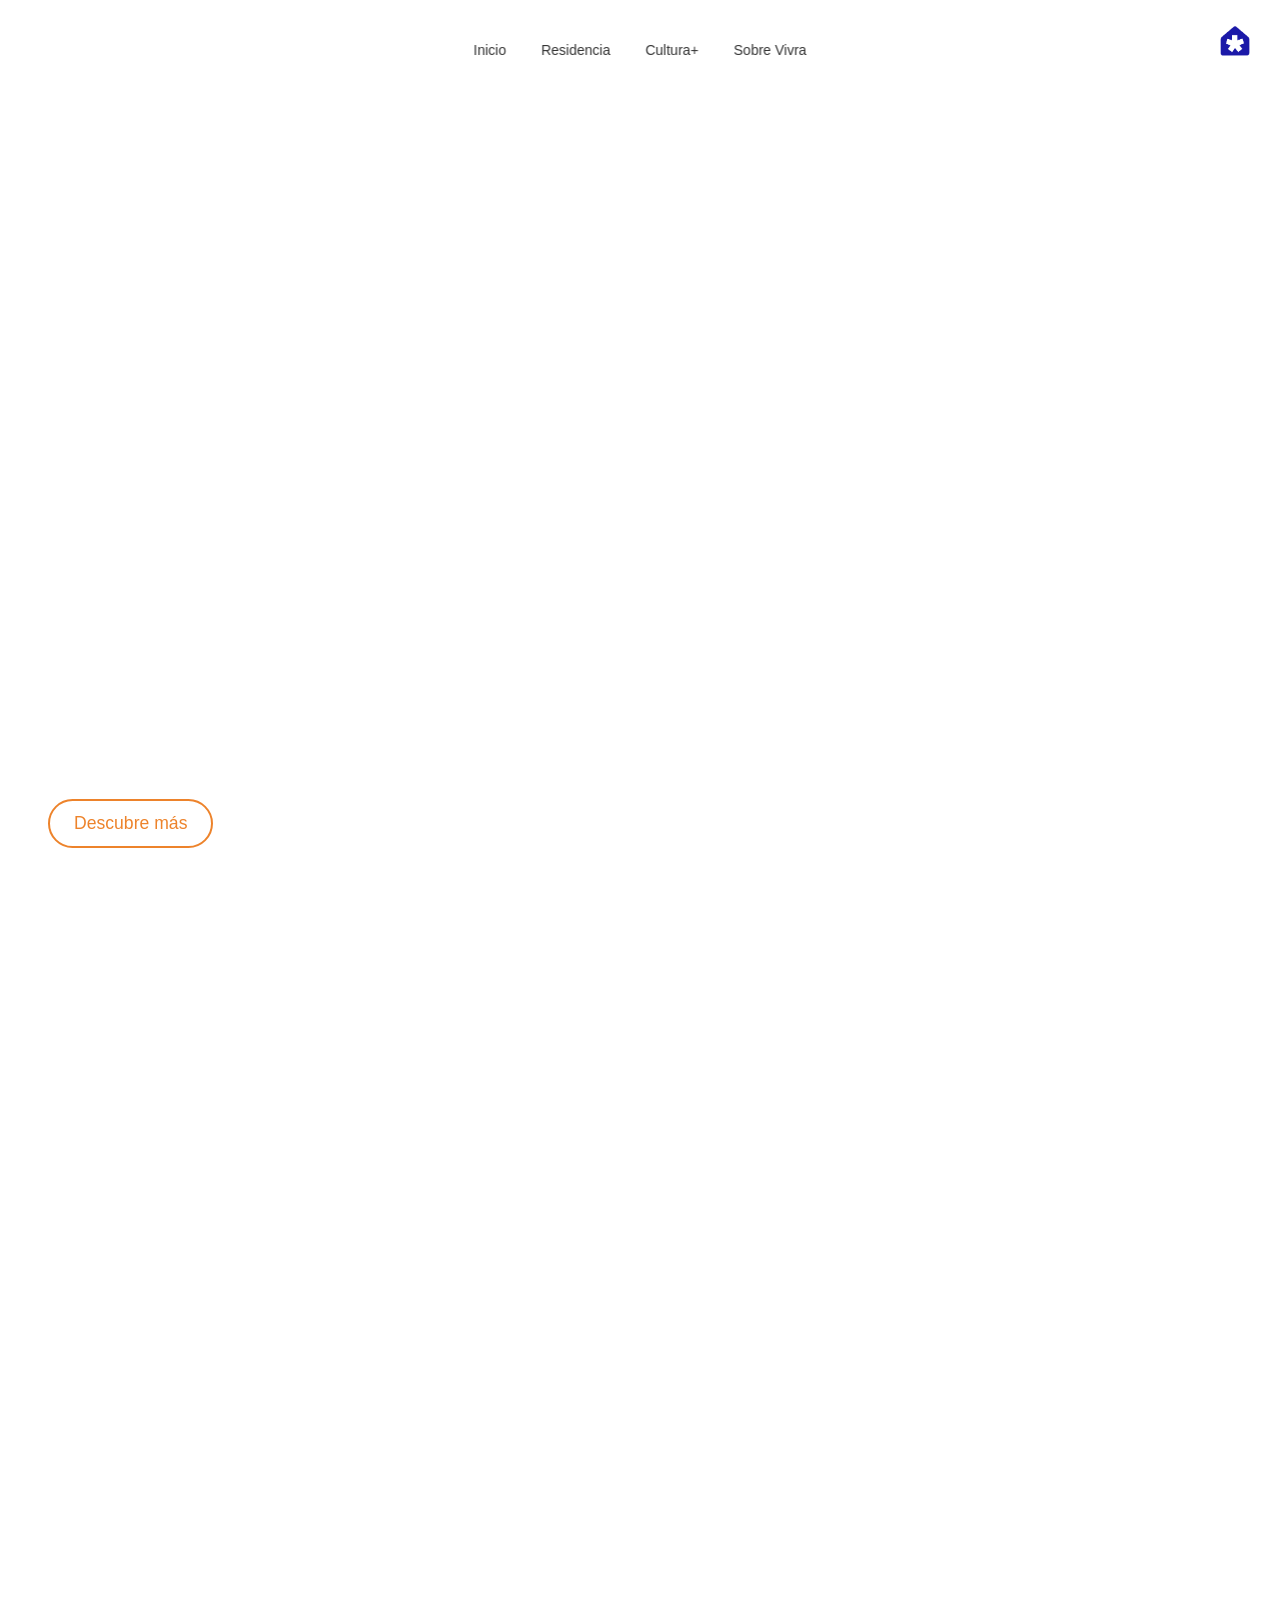
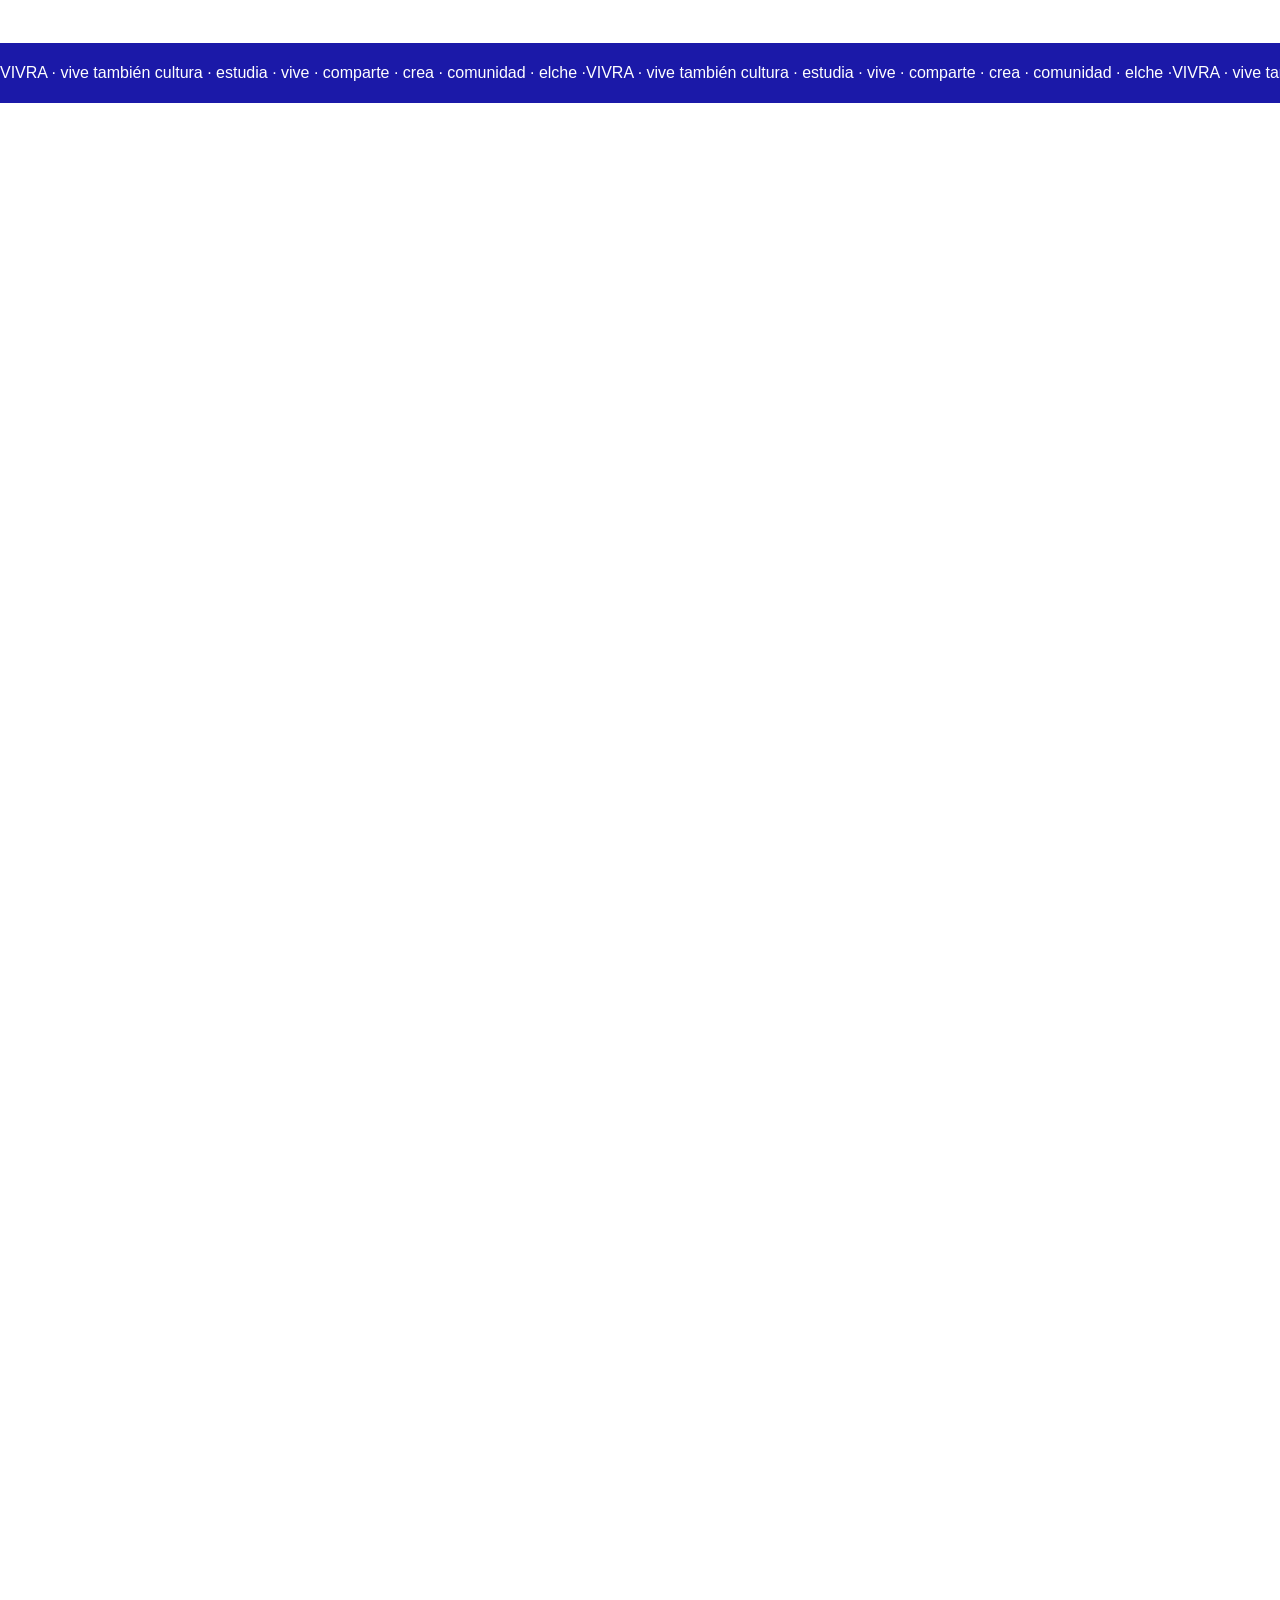
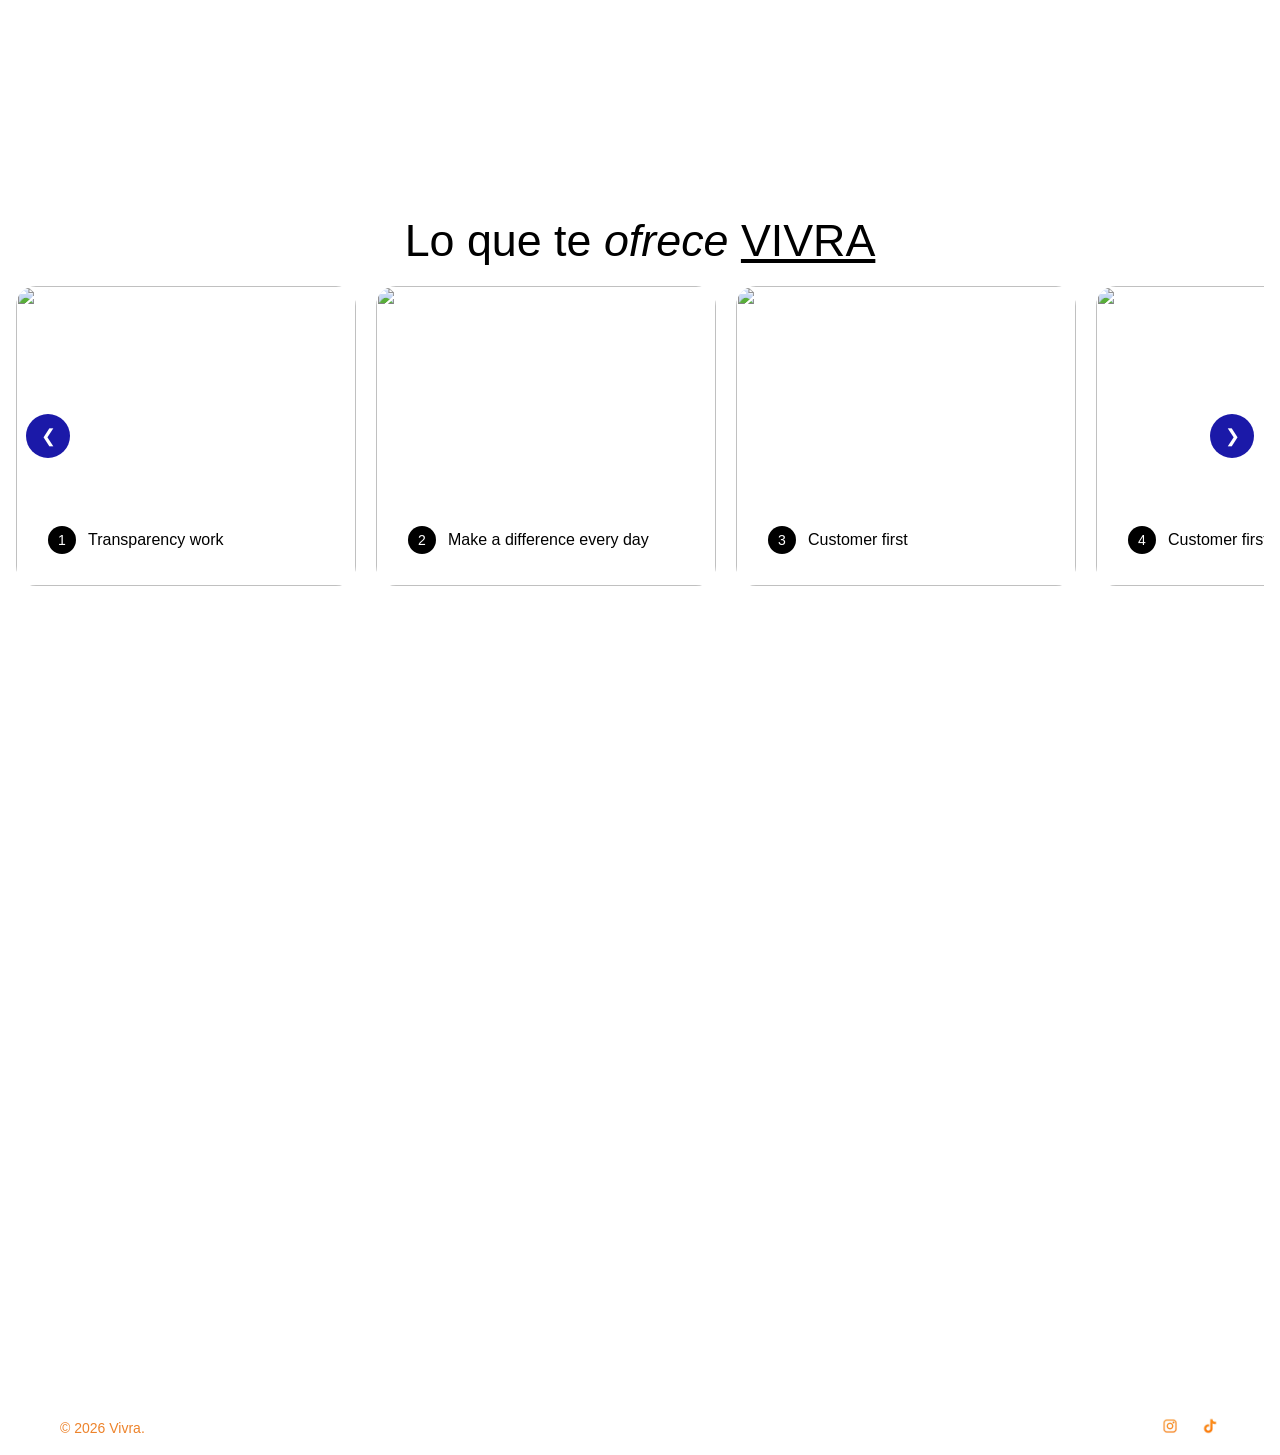
==== index.html @ 99029681 "m" ====
<!DOCTYPE html>
<html lang="es">

<head>
    <meta charset="UTF-8">
    <meta name="viewport" content="width=device-width, initial-scale=1.0">
    <title> Vivra - Residencia + Cultura.</title>
    <link rel="stylesheet" href="CSS/estilos.css">
    <link rel="stylesheet" href="CSS/inicio.css">
    <link rel="stylesheet" href="CSS/residencia.css">
    <link rel="stylesheet" href="CSS/cultura.css">
    <link rel="stylesheet" href="CSS/contacto.css">
    <link rel="stylesheet" href="CSS/carrousel.css">
    <link rel="stylesheet" href="https://unpkg.com/leaflet@1.9.4/dist/leaflet.css" />
    <link rel="stylesheet" href="https://use.typekit.net/zjz2wcm.css">
    <script src="app.js" defer></script>
    <script src="https://unpkg.com/leaflet@1.9.4/dist/leaflet.js"></script>
    <link rel="icon" type="image/png" href="FAVICON/favicon-16x16.png">
</head>

<body>

    <div class="navigation-main"> <input class="input" type="checkbox" id="menuToggle"> <label class="label"
            for="menuToggle"> <span class="icon"> <img src="IMG/logo_sinfondo.png" alt="logo Vivra"> </span> </label>
        <nav class="menu-nav">
            <ul class="list">
                <li class="item"><a class="link" href="index.html">Inicio</a></li>
                <li class="item"><a class="link" href="HTML/residencia.html">Residencia</a></li>
                <li class="item"><a class="link" href="HTML/cultura.html">Cultura+</a></li>
                <li class="item"><a class="link" href="HTML/contacto.html">Sobre Vivra</a></li>
            </ul>
        </nav>
    </div>

    <main>
        <section class="s-1">


            <div class="fondo"> <video autoplay muted loop playsinline>
                    <source src="VIDS/video.mp4" type="video/mp4">

                </video>
            </div>

            <div class="contenido1">

                <h1 class="titulo"> Donde <span class="palabra1">vivir</span> es solo el comienzo. </h1>

                <p class="p1"> La primera residencia en Elche donde vivir también es cultura.</p>
                <a href="HTML/residencia.html" class="btn">
                    Descubre más
                </a>
            </div>

        </section>


        <section class="s-2">


            <section class="carrusel_movil">

                <div class="carrusel_movil_item"> <img src="IMG/ceu.png" class="carr_img"> </div>
                <div class="carrusel_movil_item"> <img src="IMG/lo.png" class="carr_img"> </div>
                <div class="carrusel_movil_item"> <img src="IMG/Mesa de trabajo 1@3x.png" class="carr_img"> </div>
                <div class="carrusel_movil_item"> <img src="IMG/Mesa de trabajo 1@3x.png" class="carr_img"> </div>
                <div class="carrusel_movil_item"> <img src="IMG/ceu.png" class="carr_img"> </div>



            </section>
            <section id="carrusel">
                <div class="carr_grupo">
                    <div class="carrusel_item"> <img src="IMG/ceu.png" class="carr_img"> </div>
                    <div class="carrusel_item"> <img src="IMG/lo.png" class="carr_img"> </div>
                    <div class="carrusel_item"> <img src="IMG/Mesa de trabajo 1@3x.png" class="carr_img"> </div>
                    <div class="carrusel_item"> <img src="IMG/de.png" class="carr_img"> </div>



                </div>
                <div class="carr_grupo">
                    <div class="carrusel_item"> <img src="IMG/ceu.png" class="carr_img"> </div>
                    <div class="carrusel_item"> <img src="IMG/lo.png" class="carr_img"> </div>
                    <div class="carrusel_item"> <img src="IMG/Mesa de trabajo 1@3x.png" class="carr_img"> </div>
                    <div class="carrusel_item"> <img src="IMG/de.png" class="carr_img"> </div>


                </div>
            </section>

            <h2 class="s-2 texto1">Tu experiencia <span class="destacado">comienza</span> aquí.</h2>

            <div class="cards">

                <div class="card"> <img src="IMG/pruebaa.jpeg" alt="" srcset="">

                    <div class="contenido-2">

                        <h3>Vive la experiencia completa</h3>

                        <p>Eventos y actividades que hacen tu etapa universitaria inolvidable.</p> <a href="#">Descubre
                            más </a>
                    </div>

                </div>

                <div class="card"> <img src="IMG/X.jpeg" alt="" srcset="">

                    <div class="contenido-2">

                        <h3>Haz comunidad</h3>

                        <p>Conecta con estudiantes y crea amistades dentro y fuera del campus.</p> <a href="#">Únete</a>

                    </div>

                </div>

                <div class="card"> <img src="IMG/n.png" alt="" srcset="">

                    <div class="contenido-2">

                        <h3>Impulsa tu crecimiento</h3>

                        <p>Participa en experiencias que mejoran tus habilidades personales.</p> <a href="#">Explora</a>
                    </div>

                </div>

            </div>

        </section>

        <div class="marquee">
            <div class="marquee-texto"> <span> VIVRA · vive también cultura · estudia · vive · comparte · crea ·
                    comunidad · elche ·
                </span> <span> VIVRA · vive también cultura · estudia · vive · comparte · crea ·
                    comunidad · elche ·
                </span> <span> VIVRA · vive también cultura · estudia · vive · comparte · crea ·
                    comunidad · elche ·
                </span> <span> VIVRA · vive también cultura · estudia · vive · comparte · crea ·
                    comunidad · elche ·
                </span> <span> VIVRA · vive también cultura · estudia · vive · comparte · crea ·
                    comunidad · elche ·
                </span> <span> VIVRA · vive también cultura · estudia · vive · comparte · crea ·
                    comunidad · elche ·
                </span> <span> VIVRA · vive también cultura · estudia · vive · comparte · crea ·
                    comunidad · elche ·
                </span>
            </div>

        </div>

        <section class="s-3">

            <div class="container-mapa">

                <div class="mapa">

                    <div id="google-map"></div>

                </div>
                <div class="contenido">

                    <div class="mapa-card"> <span class="mapa-label">MAPA</span> <a href="#"
                            class="mapa-flecha">&nearr;</a>

                        <p class="mapa-texto"> Explora el mapa interactivo para localizar los diferentes campus en
                            Elche.

                        </p>

                        <a href="#" class="mapa-btn">EXPLORA</a>
                    </div>

                </div>

            </div>

        </section>

        <section class="s-4">

            <div class="container">

                <h2 class="titulos"> Un espacio <span class="destacado">pensado</span> para estudiantes </h2>

                <p class="texto2"> Diseñado para una nueva forma de vivir la universidad: flexible, social y llena de
                    experiencias que van más allá del aula. </p>

                <div class="boton"> <a href="#" class="btn-outline">Residencias</a> </div>

                <div class="grid">

                    <div class="caja caja1">comunidad</div>
                    <div class="caja caja2">que</div>
                    <div class="caja caja3">→</div>
                    <div class="caja caja4">cuida</div>

                </div>

            </div>

        </section>

        </div>

        </section>

        </section>

<section class="s-5-cards">
    
    <h2 class="s-5-titulo">Lo que te <span class="destacado">ofrece</span> <u>VIVRA</u></h2>

    <div class="s-5-contenedor-card">
        <button class="flecha-izquierda">&#10094;</button>

        <div class="s-6-info-tarjeta">

            <div class="s-6-info">
                <img src="IMG/7.jpg" alt="">
                <div class="s-6-caja">
                    <span class="numero">1</span>
                    <p>Transparency work</p>
                </div>
            </div>

            <div class="s-6-info">
                <img src="IMG/7.jpg" alt="">
                <div class="s-6-caja">
                    <span class="numero">2</span>
                    <p>Make a difference every day</p>
                </div>
            </div>

            <div class="s-6-info">
                <img src="IMG/7.jpg" alt="">
                <div class="s-6-caja">
                    <span class="numero">3</span>
                    <p>Customer first</p>
                </div>
            </div>

            <div class="s-6-info">
                <img src="IMG/7.jpg" alt="">
                <div class="s-6-caja">
                    <span class="numero">4</span>
                    <p>Customer first</p>
                </div>
            </div>

            <div class="s-6-info">
                <img src="IMG/7.jpg" alt="">
                <div class="s-6-caja">
                    <span class="numero">5</span>
                    <p>Customer first</p>
                </div>
            </div>

        </div>

        <button class="flecha-derecha">&#10095;</button>
    </div>
</section>



        <div class="video-wrapper">
            <video class="video-custom" src="/VIDS/animática VIVRA.mp4" muted playsinline></video>
        </div>


    </main>



    <footer class="footer">

        <div class="footer-contenido">

            <div class="columna">
                <img src="IMG/logo 2.png" alt="logo VIVRA">
                <a href="HTML/avisolegal.html">Aviso legal</a>
                <a href="HTML/privacidad.html">Política de privacidad</a>
                <a href="HTML/cookies.html">Política de cookies</a>
            </div>

            <div class="columna">
                <a href="index.html">Inicio</a>
                <a href="/HTML/residencia.html">Residencia</a> 
                <a href="/HTML/cultura.html">Cultura</a> 
                <a href="/HTML/contacto.html">Sobre Vivra</a>
            </div>

            <div class="columna">
                <span>hola@vivra.es</span>
                <span>+34 671 381 177</span>
            </div>
        </div>

    </footer>

    <div class="footer-bottom">

        <p>&copy; 2026 Vivra.</p>

        <div class="iconos">
            <a href="https://www.instagram.com/"><img src="IMG/red2.jpeg"></a> <a href="https://www.tiktok.com/en/"><img
                    src="IMG/red1.jpeg"></a>
        </div>


    </div>
    <script src="https://cdnjs.cloudflare.com/ajax/libs/gsap/3.12.5/gsap.min.js"></script>
    <script src="https://cdnjs.cloudflare.com/ajax/libs/gsap/3.12.5/ScrollTrigger.min.js"></script>
    <script src="JS/estilos.js"></script>

    <script src="https://unpkg.com/leaflet/dist/leaflet.js"></script>
</body>

</html>
---- CSS/estilos.css ----
html {
        scroll-behavior: smooth;
    }




    body {

    margin: 0;
    padding: 0;

    display: flex;
    flex-direction: column;

    min-height: 100vh;
    background-color: white;




        /* FUENTE GENERAL */

        font-family: "articulat-cf", sans-serif;
        font-weight: 400;
        font-style: normal;



    }



    .label {
        width: 50px;
        height: 40px;
        position: fixed;
        
        top: 20px;
        right: 20px;
        cursor: pointer;
        z-index: 10000;
    }

    .input {
        display: none;
    }

    .icon {
        width: 100%;
        height: 100%;
        display: block;
    }

    .icon img {
        width: 100%;
        height: 100%;
        object-fit: contain;
    }

    .menu-nav {
        background: #ffffffde;
        backdrop-filter: blur(2px);
        position: fixed;
        top: 0;
        left: 0;
        width: 100%;
        height: 100vh;

        display: flex;
        justify-content: center;
        align-items: center;

        transform: translateY(-100%);
        transition: 0.6s ease;

        z-index: 9999;
        pointer-events: none;
    }

    .input:checked~.menu-nav {
        transform: translateY(0);
        pointer-events: auto;
    }

    .list {
        list-style: none;
        padding: 0;
        text-align: center;
    }

    .item {
        padding: 10px;
    }

    .link {
        text-decoration: none;
        text-transform: uppercase;
        font-size: 5vh;
        color: #1b19a8;
        transition: 0.3s;
    }

    .link:hover {
        color: #ed832b;
    }




    /* FOOTER */


    html {
        scroll-behavior: smooth;

    }



    .footer {
        background-color: #1b19a8;
        padding: 30px 20px;
    }


    .footer-contenido {
        display: flex;
        flex-direction: column;
        align-items: center;
        text-align: center;
        gap: 25px;
    }


    .columna {
        display: flex;
        flex-direction: column;
        align-items: center;
        gap: 5px;
    }



    .columna a {
        display: inline-block;
        color: #fff;
        text-decoration: none;
        transition: transform 0.3s ease;
    }

    .columna a::after {
        content: "";
        display: block;
        width: 0%;
        height: 2px;
        background: #ed832b;
        transition: width 0.3s ease;
    }

    .columna a:hover {
        transform: translateY(-2px);
    }

    .columna a:hover::after {
        width: 100%;
    }

    .columna span {
        color: #ffffff;
        font-size: 14px;
    }

    .columna img {
        width: 120px;
        max-width: 100%;
        height: auto;
        margin-bottom: 5px;
    }

    .footer-bottom {
        background-color: #ffffff;
        color: #ed832b;
        display: flex;
        flex-direction: column;
        align-items: center;
        text-align: center;
        gap: 15px;
        padding: 15px 20px;
    }

    .footer-bottom p {
        margin: 0;
        font-size: 14px;
    }

    .iconos {
        display: flex;
        justify-content: center;
        gap: 20px;
    }

    .iconos img {
        width: 20px;
        height: 20px;
        transition: 0.3s ease;
    }


    .iconos img:hover {
        transform: scale(1.2);
        opacity: 0.7;
    }

    .footer {
        opacity: 0;
        transform: translateY(40px);
        transition: all 0.8s ease;
    }

    .footer.visible {
        opacity: 1;
        transform: translateY(0);
    }





    /* Desktop */

    @media screen and (min-width: 768px) {

        .label {
            pointer-events: none;
            cursor: default;
            z-index: 11;
        }

        .menu-nav {
            top: 20px;
            left: 50%;

            transform: translateX(-50%);
            width: auto;
            height: 60px;
            padding: 0 40px;
            background: rgba(255, 255, 255, 0.7);

            border-radius: 999px;
            display: flex;
            align-items: center;
            justify-content: center;
            pointer-events: auto;
        }

        .input:checked~.menu-nav {
            transform: translateX(-50%);
        }

        .list {
            display: flex;
            gap: 35px;
            align-items: center;
        }

        .item {
            padding: 0;
        }

        .link {
            font-size: 14px;
            font-weight: 500;
            color: #333;
            text-transform: none;
        }

        .link:hover {
            color: black;
        }


        .footer {
            padding: 40px 60px;
        }

        .footer-contenido {
            flex-direction: row;
            justify-content: space-between;
            align-items: flex-start;
        }

        .footer-bottom {
            flex-direction: row;
            justify-content: space-between;
            align-items: center;
            padding: 15px 60px;
        }

        .columna img {
            width: 120px;
            margin-bottom: 0;

        }

        .footer {
            opacity: 0;
            transform: translateY(40px);
            transition: all 0.8s ease;
        }



        .footer.visible {
            opacity: 1;
            transform: translateY(0);
        }
    }
---- CSS/inicio.css ----
body {
  margin: 0;
  padding: 0;
  font-family: "articulat-cf", sans-serif;
  font-weight: 400;
  font-style: normal;
}

h1,
h2,
h3,
h4,
h5,
h6 {
  font-weight: 500;
}

.s-2,
.s-3,
.s-4,
.values,
.card,
.value-card,
.video-wrapper,
.caja {
  opacity: 0;
  transform: translateY(40px);
  transition: opacity 0.7s ease, transform 0.7s ease;
}

.destacado {
  font-style: italic;
  font-weight: 400;
}

.palabra1,
.palabra2 {
  font-weight: 200;
  font-style: italic;
}


.s-1 {
  position: relative;
  height: 100vh;
  overflow: hidden;
}

.fondo {
  position: relative;
  width: 100%;
  height: 100vh;
  overflow: hidden;
}

.fondo img,
.fondo video {
  position: absolute;
  top: 0;
  left: 0;
  width: 100%;
  height: 100%;
  object-fit: cover;
}

.contenido1 {
  position: absolute;
  bottom: 0;
  left: 0;
  z-index: 2;
  padding: 1.5rem;
  max-width: 500px;
}

.titulo {
  font-size: 1.8rem;
  line-height: 1.2;
  color: white;
  margin-bottom: 1rem;
}

.p1 {
  font-size: 1rem;
  margin-bottom: 1.5rem;
  color: white;
  opacity: 0.9;
  max-width: 300px;
}


.btn {
  position: relative;
  display: inline-block;
  color: #ed832b;
  text-decoration: none;
  font-size: 1rem;
  padding: 10px 20px;
  border: 2px solid #ed832b;
  border-radius: 30px;
  overflow: hidden;
  transition: color 0.3s ease, padding 0.3s ease;
}

.btn span {
  display: none;
}

.btn::before {
  content: "";
  position: absolute;
  inset: 0 100% 0 0;
  background: #ed832b;
  z-index: -1;
  transition: right 0.3s ease;
}

.btn::after {
  content: "→";
  position: absolute;
  right: 15px;
  top: 50%;
  transform: translateY(-50%) translateX(-10px);
  opacity: 0;
  font-size: 1.2rem;
  transition: opacity 0.3s ease, transform 0.3s ease, right 0.3s ease;
}

.btn:hover {
  color: white;
  padding: 10px 45px 10px 15px;
}

.btn:hover::before {
  right: 0;
}

.btn:hover::after {
  right: 10px;
  opacity: 1;
  transform: translateY(-50%) translateX(0);
}

.s-2 {
  padding: 40px 16px;
  text-align: center;
}

.s-2 .texto {
  font-weight: 600;
  font-size: 2rem;
}

.s-2 .texto1 {
  font-size: 2rem;
  margin-bottom: 20px;
}

.cards {
  display: flex;
  flex-direction: column;
  gap: 16px;
}

.card {
  background: white;
  border-radius: 12px;
  overflow: hidden;
  text-align: left;

}

.card img {
  width: 100%;
  height: 140px;
  object-fit: cover;
  border-radius: 15px;

}

.contenido-2 {
  padding: 16px;
}

.contenido-2 h3 {
  margin: 0 0 8px;
  font-size: 18px;
}

.contenido-2 p {
  font-size: 14px;
  color: #000;
  margin-bottom: 12px;
}

.contenido-2 a {
  text-decoration: none;
  color: #ed832b;
  font-weight: bold;
}

.card:nth-child(1) {
  transition-delay: 0s;
}

.card:nth-child(2) {
  transition-delay: 0.15s;
}

.card:nth-child(3) {
  transition-delay: 0.3s;
}

.marquee {
  width: 100%;
  background-color: #1b19a8;
  overflow: hidden;
  height: 60px;
  display: flex;
  align-items: center;
}

.marquee-texto {
  color: white;
  display: flex;
  white-space: nowrap;
  animation: marqueeMove 15s linear infinite;
}

.marquee-content span {
  color: white;
  font-size: 16px;
  padding-right: 50px;
}

@keyframes marqueeMove {
  from {
    transform: translateX(0%);
  }

  to {
    transform: translateX(-50%);
  }
}


.container-mapa {
  display: grid;
  grid-template-columns: 1fr 1fr;
  height: 100vh;
}

.mapa,
#google-map {
  width: 100%;
  height: 100%;
}

.contenido {
  background: #fff;
  display: flex;
  align-items: center;
  justify-content: center;
  padding: 32px 24px;
}

.mapa-card {
  position: relative;
  height: 450px;
  padding: 16px 24px 24px;
  display: flex;
  flex-direction: column;
  justify-content: flex-end;
}

.mapa-label {
  position: absolute;
  top: -75px;
  font-size: 12px;
  letter-spacing: 1px;
}

.mapa-flecha {
  position: absolute;
  top: -75px;
  right: 16px;
  font-size: 18px;
  text-decoration: none;
  color: black;
}

.mapa-texto {
  font-size: 26px;
}

.mapa-btn {
  background: #ed832b;
  color: white;
  padding: 6px 14px;
  border-radius: 20px;
  font-size: 12px;
  text-decoration: none;
  width: fit-content;
  transition: background 0.5s;
}

.mapa-btn:hover {
  background: #1b19a8;
}

.s-4 {
  padding: 120px 24px;
  text-align: center;
}

.s-4 .container {
  max-width: 700px;
  margin: 0 auto;
}

.s-4 .titulos {
  font-size: 2rem;
  margin-bottom: 20px;
}

.s-4 .texto2 {
  font-size: 1rem;
  margin-bottom: 30px;
  line-height: 1.6;
}

.s-4 .boton {
  display: flex;
  justify-content: center;
  margin-bottom: 40px;
}

.s-4 .grid {
  display: grid;
  grid-template-columns: 1fr;
  gap: 16px;
}

.caja {
  display: flex;
  align-items: center;
  justify-content: center;
  text-align: center;
  min-height: 100px;
  border-radius: 20px;
  background-size: cover;
  background-position: center;
  color: white;
}

.caja1 {
  background-image: url(/IMG/fe1.jpg);
}

.caja2 {
  background-color: #d9d9d9;
}

.caja3 {
  background-color: #a9c0d3;
  color: black;
  font-size: 1.5rem;
}

.caja4 {
  background-color: #d9d9d9;
}

.caja:nth-child(1) {
  transition-delay: 0s;
}

.caja:nth-child(2) {
  transition-delay: 0.1s;
}

.caja:nth-child(3) {
  transition-delay: 0.2s;
}

.caja:nth-child(4) {
  transition-delay: 0.3s;
}

.s-4 .btn-outline {
  border: 1px solid black;
  padding: 10px 20px;
  border-radius: 20px;
  text-decoration: none;
  color: black;
  background: transparent;
  font-size: 0.9rem;
  transition: border-color 0.4s ease, color 0.4s ease, background-color 0.4s ease;
}

.s-4 .btn-outline:hover {
  border-color: #1b19a8;
  color: white;
  background-color: #1b19a8;
}

.s-5-cards {
  padding: 40px 16px;
}

.s-5-titulo {
  font-size: 2.2rem;
  margin-bottom: 20px;
  text-align: center;
}

.s-6-info-tarjeta {
  display: grid;
  grid-template-columns: 1fr;
  gap: 16px;
}

.s-6-info {
  position: relative;
  border-radius: 20px;
  overflow: hidden;
  height: 260px;
}

.s-6-info img {
  width: 100%;
  height: 100%;
  object-fit: cover;
}

.s-6-caja {
  position: absolute;
  bottom: 16px;
  left: 16px;
  right: 16px;
  background: white;
  padding: 16px;
  border-radius: 16px;
  display: flex;
  align-items: center;
  gap: 12px;
}

.numero {
  background: black;
  color: white;
  width: 28px;
  height: 28px;
  font-size: 14px;
  border-radius: 50%;
  display: flex;
  align-items: center;
  justify-content: center;
  flex-shrink: 0;
}

.s-6-caja p {
  margin: 0;
  font-size: 16px;
}

.flecha-izquierda,
.flecha-derecha {
  display: none;
}

.video-wrapper {
  position: relative;
}

.video-wrapper>video {
  width: 100%;
  height: auto;
  display: block;
}

.video-wrapper>video.has-media-controls-hidden::-webkit-media-controls {
  display: none;
}

.video-overlay-play-button {
  width: 80px;
  height: 80px;
  position: absolute;
  top: 50%;
  left: 50%;
  transform: translate(-50%, -50%);
  transition: opacity 0.3s;
}

.video-overlay-play-button:hover {
  opacity: 1;
}

.video-overlay-play-button.is-hidden {
  display: none;
}


.visible {
  opacity: 1;
  transform: translateY(0);
}


@media (min-width: 1024px) {

  .contenido1 {
    padding: 48px;
  }

  .titulo {
    font-size: 2.5rem;
    max-width: 500px;
  }

  .s-2 .texto1 {
    font-size: 2.5rem;
  }

  .cards {
    flex-direction: row;
    flex-wrap: wrap;
    justify-content: center;
  }

  .card {
    width: 420px;
  }

  .contenido {
    padding: 48px;
  }

  .mapa-card {
    height: 420px;
    padding: 28px;
  }

  .mapa-texto {
    font-size: 32px;
  }

  .s-4 {
    padding: 140px 40px;
  }

  .s-4 .container {
    max-width: 1200px;
  }

  .s-4 .titulos {
    font-size: 3rem;
    margin-bottom: 24px;
  }

  .s-4 .texto2 {
    font-size: 1.1rem;
    margin-bottom: 40px;
    max-width: 700px;
    margin-left: auto;
    margin-right: auto;
    line-height: 1.7;
  }

  .s-4 .boton {
    margin-bottom: 50px;
  }

  .s-4 .grid {
    grid-template-columns: repeat(4, 1fr);
  }

  .caja {
    padding: 24px 40px;
    font-size: 1.2rem;
  }

  .caja3 {
    font-size: 2.2rem;
  }

  .btn {
    font-size: 1.1rem;
    padding: 12px 24px;
  }

  .btn:hover {
    padding: 12px 50px 12px 18px;
  }

  .btn:hover::after {
    right: 12px;
  }
  .s-5-titulo {
    font-size: 2.8rem;
  }

  .s-5-contenedor-card {
    position: relative;
  }

  .s-6-info-tarjeta {
    display: flex;
    gap: 20px;
    overflow: hidden;
  }

  .s-6-info {
    min-width: 340px;
    height: 300px;
    flex: 0 0 auto;
  }

  .flecha-izquierda,
  .flecha-derecha {
    display: flex;
    align-items: center;
    justify-content: center;
    position: absolute;
    top: 50%;
    transform: translateY(-50%);
    width: 44px;
    height: 44px;
    background: #1b19a8;
    color: white;
    border: none;
    border-radius: 50%;
    font-size: 18px;
    cursor: pointer;
    z-index: 10;
    transition: opacity 0.3s ease;
  }

  .flecha-izquierda {
    left: 10px;
  }

  .flecha-derecha {
    right: 10px;
  }

  .video-wrapper>video {
    max-height: 500px;
    object-fit: cover;
  }
}
---- CSS/residencia.css ----
body {
  overflow-x: hidden;
}

.p-1 {
  position: relative;
  height: 100vh;
  overflow: hidden;
}

.p-1 .fondo-img {
  position: absolute;
  inset: 0;
  background-image: url('/IMG/img2.jpg');
  background-size: cover;
  background-position: center;
  background-repeat: no-repeat;
  z-index: 0;
}

.p-1 .contenido5 {
  position: absolute;
  bottom: 20px;
  left: 0;
  z-index: 2;
  padding: 16px;
  max-width: 90%;
  color: white;
  margin-bottom: 0;
}

.p-1 .titulo {
  font-size: 1.6rem;
  line-height: 1.2;
  margin: 0 0 10px 0;
}

.p-1 .p1 {
  font-size: 0.95rem;
  opacity: 0.9;
  margin: 0;
}

#carrousel-container {
  position: relative;
  z-index: 1;
  width: calc(100% + 30rem);
  margin: 0 0 0 -15rem;
  overflow-x: hidden;
}

#carrousel {
  display: inline-block;
  font-size: 8rem;
  animation: carrousel-loop 15s linear infinite;
  white-space: nowrap;
}

@keyframes carrousel-loop {
  0% { transform: translateZ(0); }
  to { transform: translate3d(-50%, 0, 0); }
}

.contenedor-a-2 {
  display: flex;
  width: 100vw;
  flex-direction: row;
}

.panel {
  flex: 1;
  margin: 5px;
  height: 40vh;
  background-size: cover;
  background-position: center;
  background-repeat: no-repeat;
  border-radius: 20px;
  color: #fff;
  cursor: pointer;
  position: relative;
  transition: flex 0.7s ease-in;
}

.panel1 {
  background-image: url('https://images.unsplash.com/photo-1610212570473-6015f631ae96?auto=format&fit=crop&w=1350&q=80');
}

.panel2 {
  background-image: url('https://images.unsplash.com/photo-1606838830438-5f380a664a4e?auto=format&fit=crop&w=1350&q=80');
}

.panel3 {
  background-image: url('https://images.unsplash.com/photo-1606059100151-b09b22709477?auto=format&fit=crop&w=1778&q=80');
}

.panel h3 {
  font-size: 18px;
  position: absolute;
  bottom: 15px;
  left: 15px;
  margin: 0;
  opacity: 0;
}

.panel.active {
  flex: 3;
  align-items: center;
}

.panel.active h3 {
  opacity: 1;
  transition: opacity 0.3s ease-in 0.3s;
}

/* ===== SECCIÓN COLABORACIONES ===== */

.seccion-colaboraciones {
  display: flex;
  flex-direction: column;
  gap: 12px;
  padding: 16px;
  width: 100%;
  box-sizing: border-box;
}

/* IMAGEN — mobile primero */
.collab-slider {
  border-radius: 20px;
  overflow: hidden;
  height: 320px;
  position: relative;
  flex-shrink: 0;
}

.collab-slide {
  display: none;
  width: 100%;
  height: 100%;
  position: absolute;
  top: 0;
  left: 0;
}

.collab-slide.active {
  display: block;
}

.collab-slide img {
  width: 100%;
  height: 100%;
  object-fit: cover;
  object-position: center top;
  display: block;
}

/* TEXTO — mobile */
.collab-card-texto {
  background-color: transparent;
  background-size: cover;
  background-position: center;
  background-repeat: no-repeat;
  border-radius: 20px;
  position: relative;
  overflow: hidden;
  height: 320px;
  display: flex;
  flex-direction: column;
  justify-content: flex-start;
  flex-shrink: 0;
}

.collab-slide-texto {
  display: none;
  flex-direction: column;
  gap: 12px;
  position: absolute;
  inset: 0;
  padding: 32px 28px 36px;
  z-index: 2;
}

.collab-slide-texto.active {
  display: flex;
}

.collab-tag {
  font-size: 0.65rem;
  letter-spacing: 0.12em;
  text-transform: uppercase;
  color: #111;
  font-weight: 400;
}

.collab-titulo {
  font-size: 1.7rem;
  line-height: 1.22;
  color: #111;
  font-weight: 700;
}

/* DOTS */
.collab-dots {
  display: flex;
  justify-content: center;
  gap: 8px;
  padding: 12px 0 4px;
}

.collab-dot {
  width: 8px;
  height: 8px;
  border-radius: 50%;
  background: #ccc;
  cursor: pointer;
  transition: background 0.3s;
}

.collab-dot.active {
  background: #111;
}

/* ===== DESKTOP ===== */

@media (min-width: 1024px) {

  .p-1 .contenido5 {
    padding: 48px;
    max-width: 550px;
    bottom: 60px;
  }

  .p-1 .titulo {
    font-size: 2.8rem;
  }

  .p-1 .p1 {
    font-size: 1.1rem;
  }

  .contenedor-a-2 {
    width: 100%;
  }

  .panel {
    height: 80vh;
    margin: 10px;
    border-radius: 50px;
  }

  .panel.active {
    flex: 5;
  }

  .panel h3 {
    font-size: 24px;
  }

  /* imagen izquierda, texto derecha — como la foto 1 */
  .seccion-colaboraciones {
    flex-direction: row;
    padding: 24px;
    gap: 16px;
    align-items: stretch;
    height: 580px;
  }

  .collab-slider {
    flex: 1 1 50%;
    border-radius: 28px;
    height: 100%;
    order: 1; /* imagen a la izquierda */
  }

  .collab-slide {
    position: absolute;
    top: 0;
    left: 0;
    width: 100%;
    height: 100%;
  }

  .collab-slide img {
    width: 100%;
    height: 100%;
    object-fit: cover;
    object-position: center;
  }

  .collab-card-texto {
    flex: 1 1 45%;
    border-radius: 28px;
    height: 100%;
    order: 2; /* texto a la derecha */
  }

  .collab-slide-texto {
    padding: 48px 44px 52px;
  }

  .collab-tag {
    font-size: 0.7rem;
  }

  .collab-titulo {
    font-size: 2.6rem;
    line-height: 1.18;
  }
}
---- CSS/cultura.css ----
.p-1 {
  position: relative;
  height: 100vh;
  overflow: hidden;
}

.p-1 .slider {
  position: absolute;
  inset: 0;
}

.p-1 .slide {
  position: absolute;
  inset: 0;
  opacity: 0;
  transition: opacity 1.2s ease;
  background-size: cover;
  background-position: center;
}

.p-1 .slide.active {
  opacity: 1;
}

.p-1 .contenido1 {
  position: absolute;
  bottom: 20px;
  left: 0;
  padding: 16px;
  max-width: 100%;
  color: white;
}

.p-1 .titulo {
  font-size: 1.6rem;
  line-height: 1.2;
  margin-bottom: 10px;
}

.p-1 .p1 {
  font-size: 0.95rem;
  opacity: 0.9;
}





.p-1 {
  position: relative;
  height: 100vh;
  overflow: hidden;
}

.p-1 .fondo-img {
  position: absolute;
  inset: 0;
  background-image: url('/IMG/img2.jpg'); 
  background-size: cover;
  background-position: center;
  background-repeat: no-repeat;
  z-index: 0;
}


.p-1 .contenido5 {
  position: absolute;
  bottom: 20px;
  left: 0;
  z-index: 2;

  padding: 16px;
  max-width: 100%;
  color: white;
}

.p-1 .titulo {
  font-size: 1.6rem;
  line-height: 1.2;
  margin-bottom: 10px;
}

.p-1 .p1 {
  font-size: 0.95rem;
  opacity: 0.9;
}
















@media (min-width: 1024px) {










  .p-1 .contenido5 {
    padding: 48px;
    max-width: 550px;
    bottom: 60px;
  }

  .p-1 .titulo {
    font-size: 2.8rem;
  }

  .p-1 .p1 {
    font-size: 1.1rem;
  }
}
---- CSS/contacto.css ----
.hero {
  padding: 48px 24px 40px;
  background: #ffffff;
}

.hero h1 {
  font-size: clamp(2.8rem, 10vw, 5rem);
  font-weight: 800;
  line-height: 0.95;
  letter-spacing: -0.02em;
  color: var(--dark);
}

.intro {
 background-color: rgb(177, 182, 255);
  margin: 0 16px;
  border-radius: 16px;
  padding: 32px 24px;
  margin-bottom: 32px;
}

.intro p {
  font-size: 1rem;
  line-height: 1.6;
  color: var(--text-body);
}

.intro p strong {
  font-weight: 500;
}

.section-label {
  font-size: 0.7rem;
  font-weight: 500;
  letter-spacing: 0.12em;
  text-transform: uppercase;
  color: var(--dark);
  opacity: 0.6;
  margin-bottom: 10px;
}

.what-we-do {
  padding: 24px;
  margin-bottom: 40px;
  background: #ffffff;
}

.what-we-do .section-label {
  margin-bottom: 16px;
}

.what-col {
  margin-bottom: 24px;
}

.what-col p {
  font-size: 0.88rem;
  line-height: 1.65;
  color: var(--dark);
  opacity: 0.85;
}

.what-col p + p {
  margin-top: 10px;
}

.values-mission {
  margin: 0 16px 40px;
  display: flex;
  flex-direction: column;
  gap: 20px;
  background: #f8f5ef;
  padding: 24px;
  border-radius: 16px;
}

.card {
  background: var(--beige);
  border-radius: 16px;
  padding: 28px 24px 32px;
}

.card h3 {
  font-size: 1.1rem;
  font-weight: 700;
  margin-bottom: 14px;
  color: var(--dark);
}

.card p {
  font-size: 0.875rem;
  line-height: 1.65;
  color: var(--text-body);
  opacity: 0.85;
}

.card p + p {
  margin-top: 10px;
}

.card .cta {
  display: inline-flex;
  align-items: center;
  gap: 6px;
  margin-top: 20px;
  font-size: 0.78rem;
  font-weight: 500;
  letter-spacing: 0.08em;
  text-transform: uppercase;
  text-decoration: none;
  color: var(--dark);
  border-bottom: 1.5px solid var(--dark);
  padding-bottom: 2px;
}

.card .cta::after {
  content: '↗';
  font-size: 0.85rem;
}




















/* DESKTOP */

@media (min-width: 768px) {

  .hero { padding: 64px 48px 48px; }

  .intro {
    margin: 0 32px 48px;
    padding: 40px 48px;
  }

  .intro p {
    font-size: 1.15rem;
    max-width: 620px;
  }

  .what-we-do {
    padding: 48px;
    margin-bottom: 56px;
    display: grid;
    grid-template-columns: repeat(3, 1fr);
    gap: 32px;
  }

  .what-we-do .section-label {
    grid-column: 1 / -1;
  }

  .what-col { margin-bottom: 0; }

  .values-mission {
    margin: 0 32px 56px;
    flex-direction: row;
  }

  .card {
    flex: 1;
  }
}
---- CSS/carrousel.css ----
/* CARRUSEL TAMAÑO MÓVIL */
/* ********************* */

.carrusel_movil {
    /* PONEMOS LAS IMÁGENES EN MODO FLEXIBLE Y OCULTAMOS EL DESBORDAMIENTO */
    display: flex;
    overflow: hidden;
    /* posicionamos relativo para que su texto se pueda poner en absoluto sobre este contenedor */
    position: relative;
}

.carrusel_movil:hover {
    .carrusel_movil_item {
        animation-play-state: paused;
    }
}

.carrusel_movil .texto {
    position: absolute;
    top: 50%;
    left: 10%;

    color: white;
    font-size: 2rem;
    border: 1px solid white;
    min-width: 80%;
    min-height: 40%;
    border-radius: 10px;
    padding: 15px;
    box-sizing: border-box;

    /* https://developer.mozilla.org/es/docs/Web/CSS/Reference/Properties/backdrop-filter */
    backdrop-filter: blur(2px);
    /* backdrop-filter: brightness(60%);
    backdrop-filter: contrast(40%);
    backdrop-filter: drop-shadow(4px 4px 10px blue);
    backdrop-filter: grayscale(30%);
    backdrop-filter: hue-rotate(120deg);
    backdrop-filter: invert(70%);
    backdrop-filter: opacity(20%); */
}

/* Animación para los ITEMS del carrusel */
/* Se desplazan en el eje X hacia la izquierda */
/* ESTÁ DISEÑADO PARA 4 ITEMS.POR ESO EL DESPLAZAMIENTO ES -300% (para mover 3 veces) */
@keyframes carr_scroll_movil {
    from {
        transform: translateX(0);
    }
    to {
        /* HAY 4 IMÁGENES: TRASLADO EN EL EJE X (HORIZONTAL) LAS 3 SIGUIENTES */
        transform: translateX(-300%);
    }
}

.carrusel_movil_item {
    width: 100%;
    border-radius: 10px;
    margin-right: 10px;

    flex-grow: 0;
    flex-shrink: 0;
    flex-basis: 100%;

    animation-name: carr_scroll_movil;
    animation-duration: 10s;
    animation-timing-function: linear;
    animation-iteration-count: infinite;
    animation-direction: alternate;
}

@media screen and (min-width:768px) {
    .carrusel_movil {
        display: none;
    }
}

/* -------------------------------------------------------- */
/* -------------------------------------------------------- */
/* -------------------------------------------------------- */
/* TAMAÑO ESCRITORIO */

#carrusel {
    display: flex;
    overflow: hidden;
}


@media screen and (max-width:767px) {
    #carrusel {
        display: none;
    }

}

#carrusel:hover {
    .carr_grupo {
        animation-play-state: paused;
    }
}

/* Animación para los ITEMS del carrusel */
/* Se desplazan en el eje X hacia la izquierda */
/* LOS ITEMS ESTÁN AGRUPADOS.POR ESO EL DESPLAZAMIENTO ES -100% YA QUE DESPLAZAMOS EL GRUPO QUE CONTIENE LOS ITEMS */
/* EL GRUPO CONTENEDOR SE DUPLICA EN EL HTML PARA HACER EFECTO DE CONTINUIDAD */
@keyframes carr_scroll {
    from {
        transform: translateX(0);
    }
    to {
        transform: translateX(-100%);
    }
}

/* LAS IMÁGENES ESTÁN AGRUPADAS EN .carr_grupo
DUPLICAMOS EN EL HTML ESTE GRUPO PARA PODER DESPLAZAR LAS 4 IMÁGENES EN GRUPO */

.carr_grupo {
    display: grid;
    /* EL GRUPO TIENE 4 ITEMS, CONFIGURAMOS EL GRID A 4 COLUMNAS */
    grid-template-columns: repeat(4, 1fr);
    gap: 10px;
    margin-right: 10px;

    flex-grow: 0;
    flex-shrink: 0;
    flex-basis: 100%;

    animation-name: carr_scroll;
    animation-duration: 10s;
    animation-timing-function: linear;
    animation-iteration-count: infinite;
    /* animation: carr_scroll 10s linear infinite; */
}

.carrusel_item {
    /* posicionamos relativo para que su texto se pueda poner en absoluto sobre este contenedor */
    position: relative;

}

.carrusel_item .texto {
    position: absolute;
    top: 10%;
    left: 10%;

    color: white;
    font-size: 2rem;
    border: 1px solid white;
    min-width: 80%;
    min-height: 40%;
    border-radius: 10px;
    padding: 15px;
    box-sizing: border-box;

    /* https://developer.mozilla.org/es/docs/Web/CSS/Reference/Properties/backdrop-filter */
    backdrop-filter: blur(2px);
    /* backdrop-filter: brightness(60%);
    backdrop-filter: contrast(40%);
    backdrop-filter: drop-shadow(4px 4px 10px blue);
    backdrop-filter: grayscale(30%);
    backdrop-filter: hue-rotate(120deg);
    backdrop-filter: invert(70%);
    backdrop-filter: opacity(20%); */
}

.carr_img {
    width: 100%;
    border-radius: 10px;
}
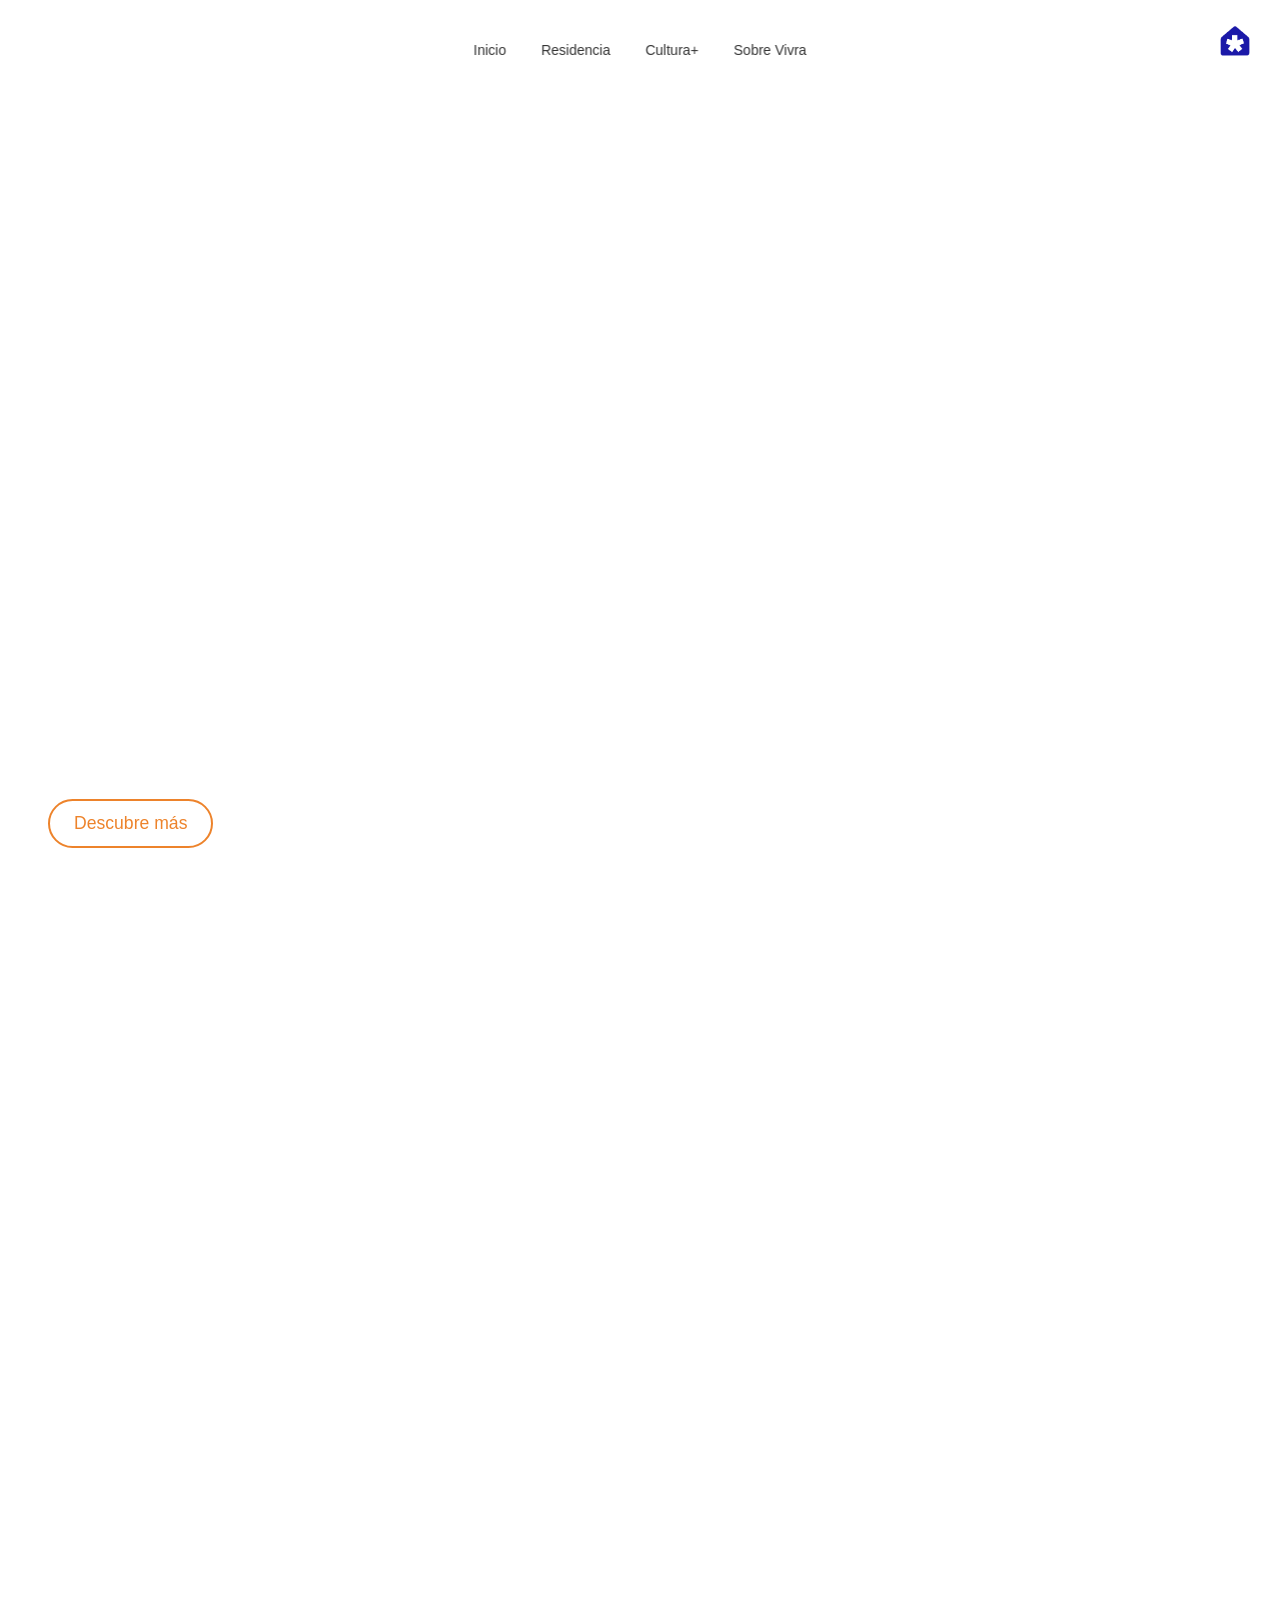
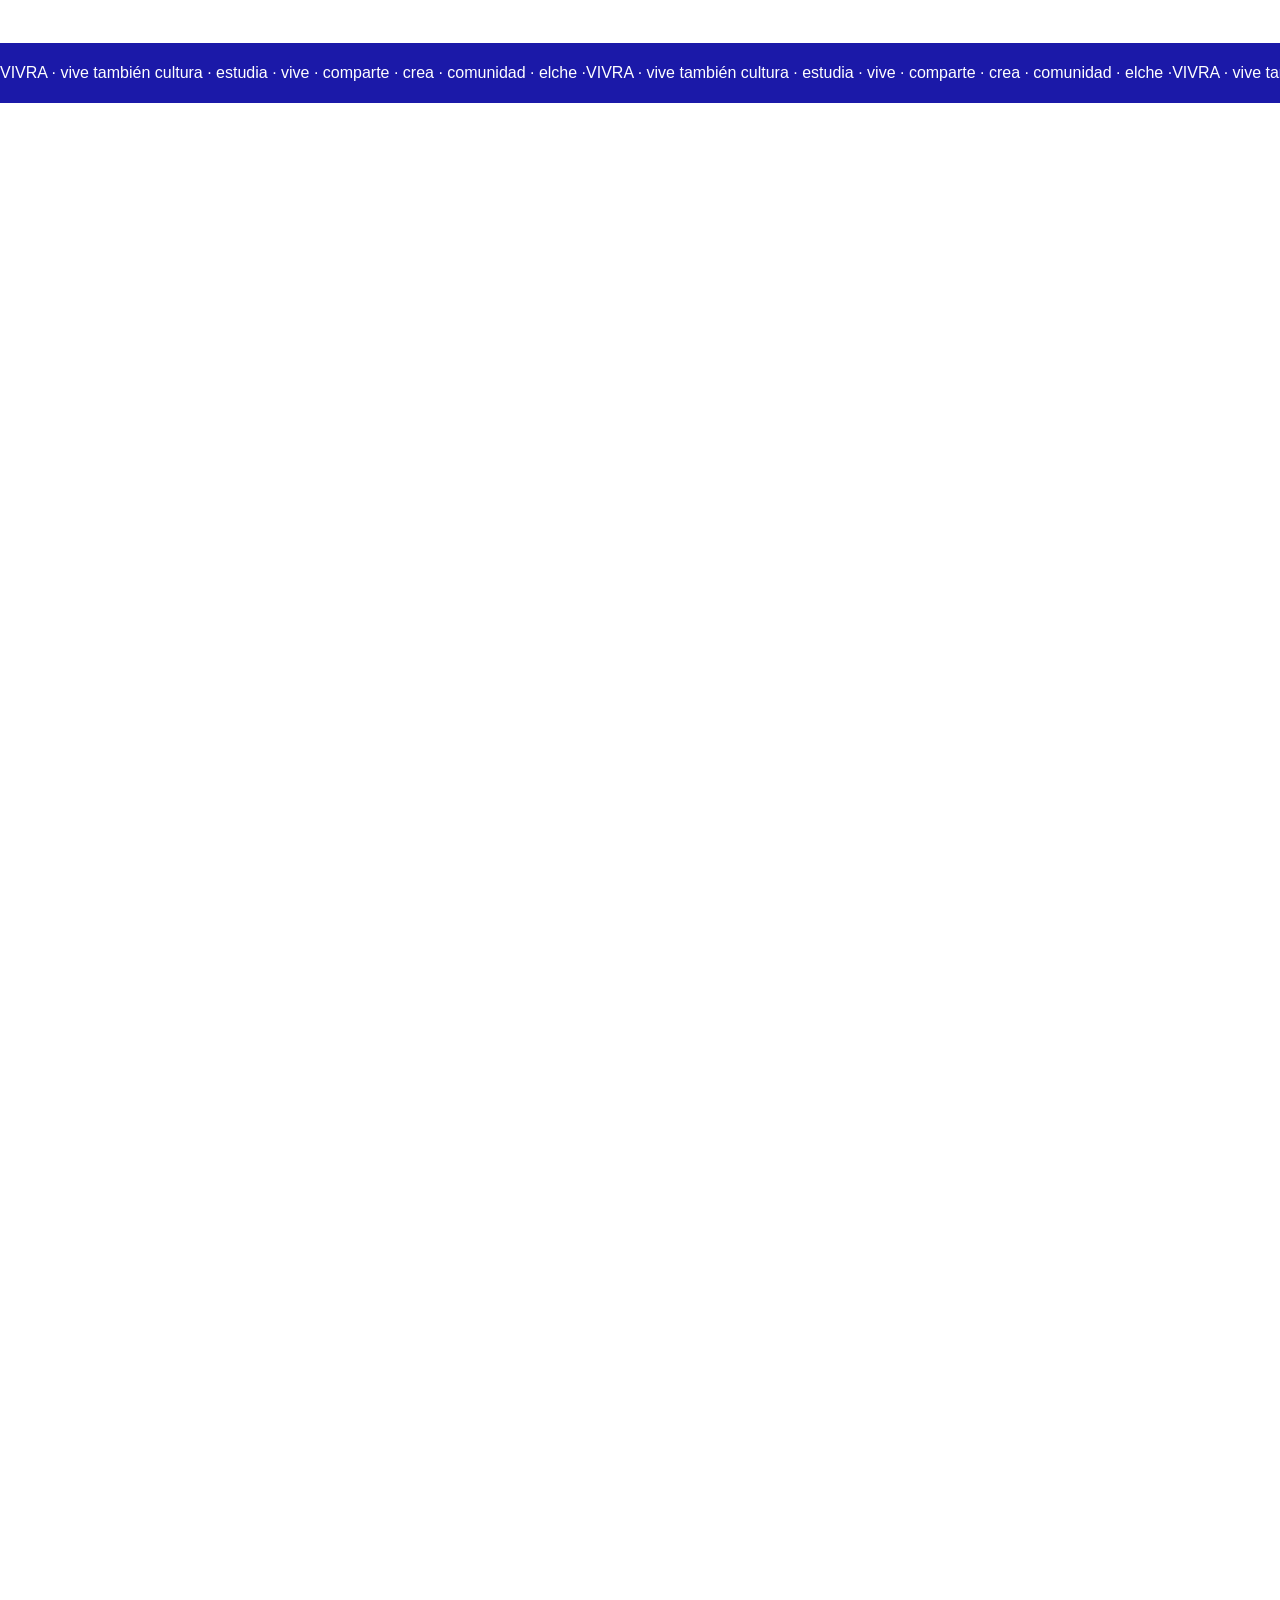
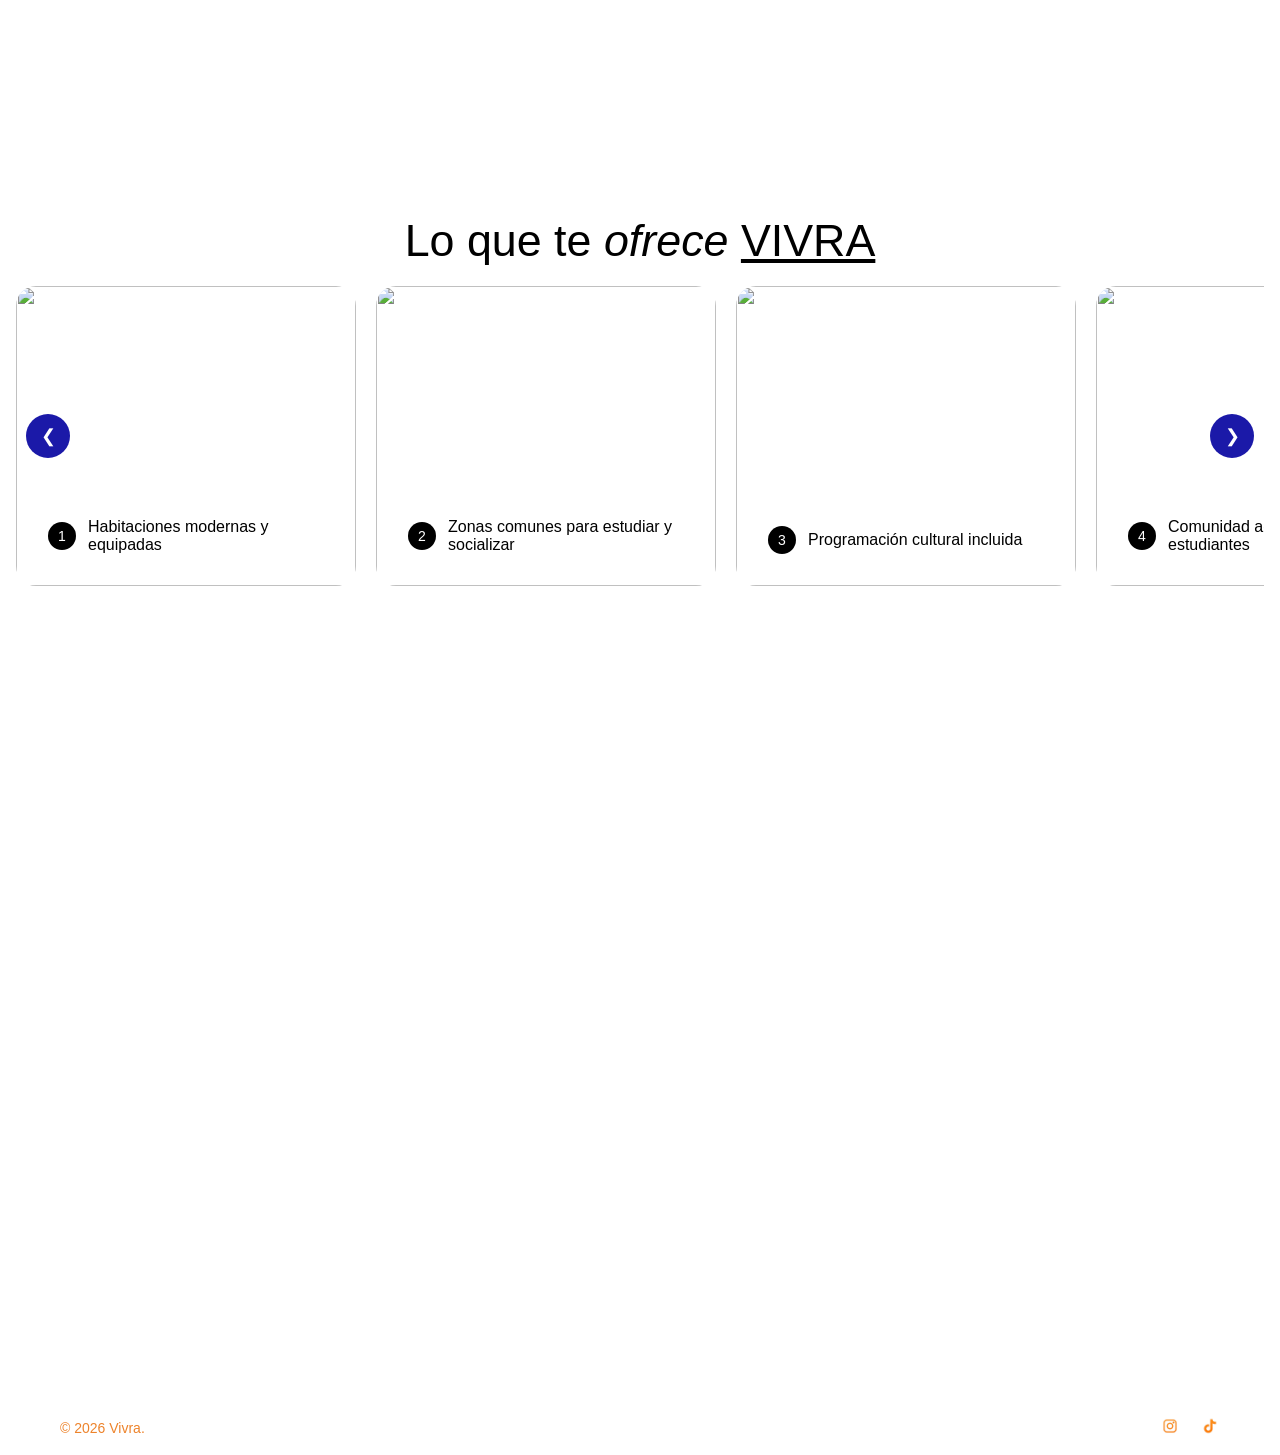
==== commit 5aea5cfd: "CAMBIOS ERROR" ====
--- a/index.html
+++ b/index.html
@@ -1,323 +1,233 @@
 <!DOCTYPE html>
 <html lang="es">
-
+ 
 <head>
     <meta charset="UTF-8">
     <meta name="viewport" content="width=device-width, initial-scale=1.0">
-    <title> Vivra - Residencia + Cultura.</title>
-    <link rel="stylesheet" href="CSS/estilos.css">
-    <link rel="stylesheet" href="CSS/inicio.css">
-    <link rel="stylesheet" href="CSS/residencia.css">
-    <link rel="stylesheet" href="CSS/cultura.css">
-    <link rel="stylesheet" href="CSS/contacto.css">
-    <link rel="stylesheet" href="CSS/carrousel.css">
+    <title>Vivra - Residencia + Cultura.</title>
+    <link rel="stylesheet" href="/CSS/estilos.css">
+    <link rel="stylesheet" href="/CSS/inicio.css">
+    <link rel="stylesheet" href="/CSS/residencia.css">
+    <link rel="stylesheet" href="/CSS/cultura.css">
+    <link rel="stylesheet" href="/CSS/contacto.css">
+    <link rel="stylesheet" href="/CSS/carrousel.css">
     <link rel="stylesheet" href="https://unpkg.com/leaflet@1.9.4/dist/leaflet.css" />
     <link rel="stylesheet" href="https://use.typekit.net/zjz2wcm.css">
-    <script src="app.js" defer></script>
+    <link rel="icon" type="image/png" href="/FAVICON/favicon-16x16.png">
     <script src="https://unpkg.com/leaflet@1.9.4/dist/leaflet.js"></script>
-    <link rel="icon" type="image/png" href="FAVICON/favicon-16x16.png">
 </head>
-
+ 
 <body>
-
-    <div class="navigation-main"> <input class="input" type="checkbox" id="menuToggle"> <label class="label"
-            for="menuToggle"> <span class="icon"> <img src="IMG/logo_sinfondo.png" alt="logo Vivra"> </span> </label>
+ 
+    <div class="navigation-main">
+        <input class="input" type="checkbox" id="menuToggle">
+        <label class="label" for="menuToggle">
+            <span class="icon"><img src="/IMG/logo_sinfondo.png" alt="logo Vivra"></span>
+        </label>
         <nav class="menu-nav">
             <ul class="list">
-                <li class="item"><a class="link" href="index.html">Inicio</a></li>
-                <li class="item"><a class="link" href="HTML/residencia.html">Residencia</a></li>
-                <li class="item"><a class="link" href="HTML/cultura.html">Cultura+</a></li>
-                <li class="item"><a class="link" href="HTML/contacto.html">Sobre Vivra</a></li>
+                <li class="item"><a class="link" href="/index.html">Inicio</a></li>
+                <li class="item"><a class="link" href="/HTML/residencia.html">Residencia</a></li>
+                <li class="item"><a class="link" href="/HTML/cultura.html">Cultura+</a></li>
+                <li class="item"><a class="link" href="/HTML/contacto.html">Sobre Vivra</a></li>
             </ul>
         </nav>
     </div>
-
+ 
     <main>
         <section class="s-1">
-
-
-            <div class="fondo"> <video autoplay muted loop playsinline>
-                    <source src="VIDS/video.mp4" type="video/mp4">
-
+            <div class="fondo">
+                <video autoplay muted loop playsinline>
+                    <source src="/VIDS/video.mp4" type="video/mp4">
                 </video>
             </div>
-
             <div class="contenido1">
-
-                <h1 class="titulo"> Donde <span class="palabra1">vivir</span> es solo el comienzo. </h1>
-
-                <p class="p1"> La primera residencia en Elche donde vivir también es cultura.</p>
-                <a href="HTML/residencia.html" class="btn">
-                    Descubre más
-                </a>
-            </div>
-
-        </section>
-
-
+                <h1 class="titulo">Donde <span class="palabra1">vivir</span> es solo el comienzo.</h1>
+                <p class="p1">La primera residencia en Elche donde vivir también es cultura.</p>
+                <a href="/HTML/residencia.html" class="btn">Descubre más</a>
+            </div>
+        </section>
+ 
         <section class="s-2">
-
-
             <section class="carrusel_movil">
-
-                <div class="carrusel_movil_item"> <img src="IMG/ceu.png" class="carr_img"> </div>
-                <div class="carrusel_movil_item"> <img src="IMG/lo.png" class="carr_img"> </div>
-                <div class="carrusel_movil_item"> <img src="IMG/Mesa de trabajo 1@3x.png" class="carr_img"> </div>
-                <div class="carrusel_movil_item"> <img src="IMG/Mesa de trabajo 1@3x.png" class="carr_img"> </div>
-                <div class="carrusel_movil_item"> <img src="IMG/ceu.png" class="carr_img"> </div>
-
-
-
+                <div class="carrusel_movil_item"><img src="/IMG/ceu.png" class="carr_img" alt=""></div>
+                <div class="carrusel_movil_item"><img src="/IMG/lo.png" class="carr_img" alt=""></div>
+                <div class="carrusel_movil_item"><img src="/IMG/Mesa de trabajo 1@3x.png" class="carr_img" alt=""></div>
+                <div class="carrusel_movil_item"><img src="/IMG/Mesa de trabajo 1@3x.png" class="carr_img" alt=""></div>
+                <div class="carrusel_movil_item"><img src="/IMG/ceu.png" class="carr_img" alt=""></div>
             </section>
+ 
             <section id="carrusel">
                 <div class="carr_grupo">
-                    <div class="carrusel_item"> <img src="IMG/ceu.png" class="carr_img"> </div>
-                    <div class="carrusel_item"> <img src="IMG/lo.png" class="carr_img"> </div>
-                    <div class="carrusel_item"> <img src="IMG/Mesa de trabajo 1@3x.png" class="carr_img"> </div>
-                    <div class="carrusel_item"> <img src="IMG/de.png" class="carr_img"> </div>
-
-
-
+                    <div class="carrusel_item"><img src="/IMG/ceu.png" class="carr_img" alt=""></div>
+                    <div class="carrusel_item"><img src="/IMG/lo.png" class="carr_img" alt=""></div>
+                    <div class="carrusel_item"><img src="/IMG/Mesa de trabajo 1@3x.png" class="carr_img" alt=""></div>
+                    <div class="carrusel_item"><img src="/IMG/de.png" class="carr_img" alt=""></div>
                 </div>
                 <div class="carr_grupo">
-                    <div class="carrusel_item"> <img src="IMG/ceu.png" class="carr_img"> </div>
-                    <div class="carrusel_item"> <img src="IMG/lo.png" class="carr_img"> </div>
-                    <div class="carrusel_item"> <img src="IMG/Mesa de trabajo 1@3x.png" class="carr_img"> </div>
-                    <div class="carrusel_item"> <img src="IMG/de.png" class="carr_img"> </div>
-
-
+                    <div class="carrusel_item"><img src="/IMG/ceu.png" class="carr_img" alt=""></div>
+                    <div class="carrusel_item"><img src="/IMG/lo.png" class="carr_img" alt=""></div>
+                    <div class="carrusel_item"><img src="/IMG/Mesa de trabajo 1@3x.png" class="carr_img" alt=""></div>
+                    <div class="carrusel_item"><img src="/IMG/de.png" class="carr_img" alt=""></div>
                 </div>
             </section>
-
+ 
             <h2 class="s-2 texto1">Tu experiencia <span class="destacado">comienza</span> aquí.</h2>
-
+ 
             <div class="cards">
-
-                <div class="card"> <img src="IMG/pruebaa.jpeg" alt="" srcset="">
-
+                <div class="card">
+                    <img src="/IMG/pruebaa.jpeg" alt="">
                     <div class="contenido-2">
-
                         <h3>Vive la experiencia completa</h3>
-
-                        <p>Eventos y actividades que hacen tu etapa universitaria inolvidable.</p> <a href="#">Descubre
-                            más </a>
-                    </div>
-
-                </div>
-
-                <div class="card"> <img src="IMG/X.jpeg" alt="" srcset="">
-
+                        <p>Eventos y actividades que hacen tu etapa universitaria inolvidable.</p>
+                        <a href="#">Descubre más</a>
+                    </div>
+                </div>
+                <div class="card">
+                    <img src="/IMG/X.jpeg" alt="">
                     <div class="contenido-2">
-
                         <h3>Haz comunidad</h3>
-
-                        <p>Conecta con estudiantes y crea amistades dentro y fuera del campus.</p> <a href="#">Únete</a>
-
-                    </div>
-
-                </div>
-
-                <div class="card"> <img src="IMG/n.png" alt="" srcset="">
-
+                        <p>Conecta con estudiantes y crea amistades dentro y fuera del campus.</p>
+                        <a href="#">Únete</a>
+                    </div>
+                </div>
+                <div class="card">
+                    <img src="/IMG/n.png" alt="">
                     <div class="contenido-2">
-
                         <h3>Impulsa tu crecimiento</h3>
-
-                        <p>Participa en experiencias que mejoran tus habilidades personales.</p> <a href="#">Explora</a>
-                    </div>
-
-                </div>
-
-            </div>
-
-        </section>
-
+                        <p>Participa en experiencias que mejoran tus habilidades personales.</p>
+                        <a href="#">Explora</a>
+                    </div>
+                </div>
+            </div>
+        </section>
+ 
         <div class="marquee">
-            <div class="marquee-texto"> <span> VIVRA · vive también cultura · estudia · vive · comparte · crea ·
-                    comunidad · elche ·
-                </span> <span> VIVRA · vive también cultura · estudia · vive · comparte · crea ·
-                    comunidad · elche ·
-                </span> <span> VIVRA · vive también cultura · estudia · vive · comparte · crea ·
-                    comunidad · elche ·
-                </span> <span> VIVRA · vive también cultura · estudia · vive · comparte · crea ·
-                    comunidad · elche ·
-                </span> <span> VIVRA · vive también cultura · estudia · vive · comparte · crea ·
-                    comunidad · elche ·
-                </span> <span> VIVRA · vive también cultura · estudia · vive · comparte · crea ·
-                    comunidad · elche ·
-                </span> <span> VIVRA · vive también cultura · estudia · vive · comparte · crea ·
-                    comunidad · elche ·
-                </span>
-            </div>
-
-        </div>
-
+            <div class="marquee-texto">
+                <span>VIVRA · vive también cultura · estudia · vive · comparte · crea · comunidad · elche · </span>
+                <span>VIVRA · vive también cultura · estudia · vive · comparte · crea · comunidad · elche · </span>
+                <span>VIVRA · vive también cultura · estudia · vive · comparte · crea · comunidad · elche · </span>
+                <span>VIVRA · vive también cultura · estudia · vive · comparte · crea · comunidad · elche · </span>
+                <span>VIVRA · vive también cultura · estudia · vive · comparte · crea · comunidad · elche · </span>
+                <span>VIVRA · vive también cultura · estudia · vive · comparte · crea · comunidad · elche · </span>
+                <span>VIVRA · vive también cultura · estudia · vive · comparte · crea · comunidad · elche · </span>
+            </div>
+        </div>
+ 
         <section class="s-3">
-
             <div class="container-mapa">
-
                 <div class="mapa">
-
                     <div id="google-map"></div>
-
                 </div>
                 <div class="contenido">
-
-                    <div class="mapa-card"> <span class="mapa-label">MAPA</span> <a href="#"
-                            class="mapa-flecha">&nearr;</a>
-
-                        <p class="mapa-texto"> Explora el mapa interactivo para localizar los diferentes campus en
-                            Elche.
-
-                        </p>
-
+                    <div class="mapa-card">
+                        <span class="mapa-label">MAPA</span>
+                        <a href="#" class="mapa-flecha">&nearr;</a>
+                        <p class="mapa-texto">Explora el mapa interactivo para localizar los diferentes campus en Elche.</p>
                         <a href="#" class="mapa-btn">EXPLORA</a>
                     </div>
-
-                </div>
-
-            </div>
-
-        </section>
-
+                </div>
+            </div>
+        </section>
+ 
         <section class="s-4">
-
             <div class="container">
-
-                <h2 class="titulos"> Un espacio <span class="destacado">pensado</span> para estudiantes </h2>
-
-                <p class="texto2"> Diseñado para una nueva forma de vivir la universidad: flexible, social y llena de
-                    experiencias que van más allá del aula. </p>
-
-                <div class="boton"> <a href="#" class="btn-outline">Residencias</a> </div>
-
+                <h2 class="titulos">Un espacio <span class="destacado">pensado</span> para estudiantes</h2>
+                <p class="texto2">Diseñado para una nueva forma de vivir la universidad: flexible, social y llena de
+                    experiencias que van más allá del aula.</p>
+                <div class="boton"><a href="#" class="btn-outline">Residencias</a></div>
                 <div class="grid">
-
                     <div class="caja caja1">comunidad</div>
                     <div class="caja caja2">que</div>
                     <div class="caja caja3">→</div>
                     <div class="caja caja4">cuida</div>
-
-                </div>
-
-            </div>
-
-        </section>
-
-        </div>
-
-        </section>
-
-        </section>
-
-<section class="s-5-cards">
-    
-    <h2 class="s-5-titulo">Lo que te <span class="destacado">ofrece</span> <u>VIVRA</u></h2>
-
-    <div class="s-5-contenedor-card">
-        <button class="flecha-izquierda">&#10094;</button>
-
-        <div class="s-6-info-tarjeta">
-
-            <div class="s-6-info">
-                <img src="IMG/7.jpg" alt="">
-                <div class="s-6-caja">
-                    <span class="numero">1</span>
-                    <p>Transparency work</p>
-                </div>
-            </div>
-
-            <div class="s-6-info">
-                <img src="IMG/7.jpg" alt="">
-                <div class="s-6-caja">
-                    <span class="numero">2</span>
-                    <p>Make a difference every day</p>
-                </div>
-            </div>
-
-            <div class="s-6-info">
-                <img src="IMG/7.jpg" alt="">
-                <div class="s-6-caja">
-                    <span class="numero">3</span>
-                    <p>Customer first</p>
-                </div>
-            </div>
-
-            <div class="s-6-info">
-                <img src="IMG/7.jpg" alt="">
-                <div class="s-6-caja">
-                    <span class="numero">4</span>
-                    <p>Customer first</p>
-                </div>
-            </div>
-
-            <div class="s-6-info">
-                <img src="IMG/7.jpg" alt="">
-                <div class="s-6-caja">
-                    <span class="numero">5</span>
-                    <p>Customer first</p>
-                </div>
-            </div>
-
-        </div>
-
-        <button class="flecha-derecha">&#10095;</button>
-    </div>
-</section>
-
-
-
+                </div>
+            </div>
+        </section>
+ 
+        <section class="s-5-cards">
+            <h2 class="s-5-titulo">Lo que te <span class="destacado">ofrece</span> <u>VIVRA</u></h2>
+            <div class="s-5-contenedor-card">
+                <button class="flecha-izquierda">&#10094;</button>
+                <div class="s-6-info-tarjeta">
+                    <div class="s-6-info">
+                        <img src="/IMG/7.jpg" alt="">
+                        <div class="s-6-caja">
+                            <span class="numero">1</span>
+                            <p>Habitaciones modernas y equipadas</p>
+                        </div>
+                    </div>
+                    <div class="s-6-info">
+                        <img src="/IMG/7.jpg" alt="">
+                        <div class="s-6-caja">
+                            <span class="numero">2</span>
+                            <p>Zonas comunes para estudiar y socializar</p>
+                        </div>
+                    </div>
+                    <div class="s-6-info">
+                        <img src="/IMG/7.jpg" alt="">
+                        <div class="s-6-caja">
+                            <span class="numero">3</span>
+                            <p>Programación cultural incluida</p>
+                        </div>
+                    </div>
+                    <div class="s-6-info">
+                        <img src="/IMG/7.jpg" alt="">
+                        <div class="s-6-caja">
+                            <span class="numero">4</span>
+                            <p>Comunidad activa de estudiantes</p>
+                        </div>
+                    </div>
+                    <div class="s-6-info">
+                        <img src="/IMG/7.jpg" alt="">
+                        <div class="s-6-caja">
+                            <span class="numero">5</span>
+                            <p>Ubicación estratégica en Elche</p>
+                        </div>
+                    </div>
+                </div>
+                <button class="flecha-derecha">&#10095;</button>
+            </div>
+        </section>
+ 
         <div class="video-wrapper">
             <video class="video-custom" src="/VIDS/animática VIVRA.mp4" muted playsinline></video>
         </div>
-
-
     </main>
-
-
-
+ 
     <footer class="footer">
-
         <div class="footer-contenido">
-
             <div class="columna">
-                <img src="IMG/logo 2.png" alt="logo VIVRA">
-                <a href="HTML/avisolegal.html">Aviso legal</a>
-                <a href="HTML/privacidad.html">Política de privacidad</a>
-                <a href="HTML/cookies.html">Política de cookies</a>
-            </div>
-
+                <img src="/IMG/logo 2.png" alt="logo VIVRA">
+                <a href="/HTML/avisolegal.html">Aviso legal</a>
+                <a href="/HTML/privacidad.html">Política de privacidad</a>
+                <a href="/HTML/cookies.html">Política de cookies</a>
+            </div>
             <div class="columna">
-                <a href="index.html">Inicio</a>
-                <a href="/HTML/residencia.html">Residencia</a> 
-                <a href="/HTML/cultura.html">Cultura</a> 
+                <a href="/index.html">Inicio</a>
+                <a href="/HTML/residencia.html">Residencia</a>
+                <a href="/HTML/cultura.html">Cultura</a>
                 <a href="/HTML/contacto.html">Sobre Vivra</a>
             </div>
-
             <div class="columna">
                 <span>hola@vivra.es</span>
                 <span>+34 671 381 177</span>
             </div>
         </div>
-
     </footer>
-
+ 
     <div class="footer-bottom">
-
         <p>&copy; 2026 Vivra.</p>
-
         <div class="iconos">
-            <a href="https://www.instagram.com/"><img src="IMG/red2.jpeg"></a> <a href="https://www.tiktok.com/en/"><img
-                    src="IMG/red1.jpeg"></a>
-        </div>
-
-
+            <a href="https://www.instagram.com/"><img src="/IMG/red2.jpeg" alt="Instagram"></a>
+            <a href="https://www.tiktok.com/en/"><img src="/IMG/red1.jpeg" alt="TikTok"></a>
+        </div>
     </div>
+ 
     <script src="https://cdnjs.cloudflare.com/ajax/libs/gsap/3.12.5/gsap.min.js"></script>
     <script src="https://cdnjs.cloudflare.com/ajax/libs/gsap/3.12.5/ScrollTrigger.min.js"></script>
-    <script src="JS/estilos.js"></script>
-
-    <script src="https://unpkg.com/leaflet/dist/leaflet.js"></script>
+    <script src="/JS/estilos.js"></script>
+ 
 </body>
-
-</html>+</html>
+ 
--- a/CSS/residencia.css
+++ b/CSS/residencia.css
@@ -2,6 +2,7 @@
   overflow-x: hidden;
 }
 
+/* HERO */
 .p-1 {
   position: relative;
   height: 100vh;
@@ -26,7 +27,6 @@
   padding: 16px;
   max-width: 90%;
   color: white;
-  margin-bottom: 0;
 }
 
 .p-1 .titulo {
@@ -41,6 +41,7 @@
   margin: 0;
 }
 
+/* CARROUSEL TEXTO */
 #carrousel-container {
   position: relative;
   z-index: 1;
@@ -57,14 +58,15 @@
 }
 
 @keyframes carrousel-loop {
-  0% { transform: translateZ(0); }
-  to { transform: translate3d(-50%, 0, 0); }
-}
-
+  to {
+    transform: translate3d(-50%, 0, 0);
+  }
+}
+
+/* PANELES */
 .contenedor-a-2 {
   display: flex;
   width: 100vw;
-  flex-direction: row;
 }
 
 .panel {
@@ -73,12 +75,21 @@
   height: 40vh;
   background-size: cover;
   background-position: center;
-  background-repeat: no-repeat;
   border-radius: 20px;
   color: #fff;
   cursor: pointer;
   position: relative;
   transition: flex 0.7s ease-in;
+  overflow: hidden;
+}
+
+/* Overlay oscuro para mejor lectura */
+.panel::before {
+  content: "";
+  position: absolute;
+  inset: 0;
+  background: linear-gradient(to top, rgba(0,0,0,0.6), transparent);
+  z-index: 1;
 }
 
 .panel1 {
@@ -93,52 +104,77 @@
   background-image: url('https://images.unsplash.com/photo-1606059100151-b09b22709477?auto=format&fit=crop&w=1778&q=80');
 }
 
-.panel h3 {
+/* CONTENIDO NUEVO */
+.panel-content {
+  position: absolute;
+  bottom: 50px;
+  left: 20px;
+  right: 20px;
+  z-index: 2;
+  opacity: 0;
+  transform: translateY(20px);
+  transition: all 0.4s ease;
+}
+
+.panel.active .panel-content {
+  opacity: 1;
+  transform: translateY(0);
+}
+
+.panel-content h3 {
+  margin: 0 0 10px;
   font-size: 18px;
-  position: absolute;
-  bottom: 15px;
-  left: 15px;
-  margin: 0;
-  opacity: 0;
-}
-
+}
+
+.panel-content p {
+  font-size: 14px;
+  margin-bottom: 12px;
+  opacity: 0.9;
+}
+
+/* BOTÓN */
+.btn-panel {
+  display: inline-block;
+  padding: 8px 16px;
+  background: #fff;
+  color: #000;
+  text-decoration: none;
+  border-radius: 20px;
+  font-size: 12px;
+  font-weight: 600;
+  transition: all 0.3s ease;
+}
+
+.btn-panel:hover {
+  background: #000;
+  color: #fff;
+}
+
+/* PANEL ACTIVO */
 .panel.active {
   flex: 3;
-  align-items: center;
-}
-
-.panel.active h3 {
-  opacity: 1;
-  transition: opacity 0.3s ease-in 0.3s;
-}
-
-/* ===== SECCIÓN COLABORACIONES ===== */
-
+}
+
+/* COLABORACIONES */
 .seccion-colaboraciones {
   display: flex;
   flex-direction: column;
   gap: 12px;
   padding: 16px;
-  width: 100%;
-  box-sizing: border-box;
-}
-
-/* IMAGEN — mobile primero */
+}
+
 .collab-slider {
   border-radius: 20px;
   overflow: hidden;
   height: 320px;
   position: relative;
-  flex-shrink: 0;
 }
 
 .collab-slide {
   display: none;
+  position: absolute;
   width: 100%;
   height: 100%;
-  position: absolute;
-  top: 0;
-  left: 0;
 }
 
 .collab-slide.active {
@@ -149,77 +185,60 @@
   width: 100%;
   height: 100%;
   object-fit: cover;
-  object-position: center top;
-  display: block;
-}
-
-/* TEXTO — mobile */
+}
+
 .collab-card-texto {
-  background-color: transparent;
-  background-size: cover;
-  background-position: center;
-  background-repeat: no-repeat;
   border-radius: 20px;
   position: relative;
   overflow: hidden;
   height: 320px;
-  display: flex;
-  flex-direction: column;
-  justify-content: flex-start;
-  flex-shrink: 0;
 }
 
 .collab-slide-texto {
   display: none;
+  position: absolute;
+  inset: 0;
+  padding: 32px;
+}
+
+.collab-slide-texto.active {
+  display: flex;
   flex-direction: column;
-  gap: 12px;
-  position: absolute;
-  inset: 0;
-  padding: 32px 28px 36px;
-  z-index: 2;
-}
-
-.collab-slide-texto.active {
-  display: flex;
 }
 
 .collab-tag {
   font-size: 0.65rem;
-  letter-spacing: 0.12em;
   text-transform: uppercase;
-  color: #111;
-  font-weight: 400;
 }
 
 .collab-titulo {
   font-size: 1.7rem;
-  line-height: 1.22;
-  color: #111;
   font-weight: 700;
 }
 
-/* DOTS */
 .collab-dots {
   display: flex;
   justify-content: center;
   gap: 8px;
-  padding: 12px 0 4px;
+  padding: 12px 0;
 }
 
 .collab-dot {
   width: 8px;
   height: 8px;
   border-radius: 50%;
-  background: #ccc;
+  background: #ffffff;
   cursor: pointer;
-  transition: background 0.3s;
 }
 
 .collab-dot.active {
   background: #111;
 }
 
-/* ===== DESKTOP ===== */
+
+
+/* DESKTOP */
+
 
 @media (min-width: 1024px) {
 
@@ -237,10 +256,6 @@
     font-size: 1.1rem;
   }
 
-  .contenedor-a-2 {
-    width: 100%;
-  }
-
   .panel {
     height: 80vh;
     margin: 10px;
@@ -251,58 +266,26 @@
     flex: 5;
   }
 
-  .panel h3 {
+  .panel-content h3 {
     font-size: 24px;
   }
 
-  /* imagen izquierda, texto derecha — como la foto 1 */
+  .panel-content p {
+    font-size: 16px;
+  }
+
   .seccion-colaboraciones {
     flex-direction: row;
-    padding: 24px;
-    gap: 16px;
-    align-items: stretch;
     height: 580px;
   }
 
   .collab-slider {
-    flex: 1 1 50%;
-    border-radius: 28px;
+    flex: 1;
     height: 100%;
-    order: 1; /* imagen a la izquierda */
-  }
-
-  .collab-slide {
-    position: absolute;
-    top: 0;
-    left: 0;
-    width: 100%;
+  }
+
+  .collab-card-texto {
+    flex: 1;
     height: 100%;
   }
-
-  .collab-slide img {
-    width: 100%;
-    height: 100%;
-    object-fit: cover;
-    object-position: center;
-  }
-
-  .collab-card-texto {
-    flex: 1 1 45%;
-    border-radius: 28px;
-    height: 100%;
-    order: 2; /* texto a la derecha */
-  }
-
-  .collab-slide-texto {
-    padding: 48px 44px 52px;
-  }
-
-  .collab-tag {
-    font-size: 0.7rem;
-  }
-
-  .collab-titulo {
-    font-size: 2.6rem;
-    line-height: 1.18;
-  }
 }
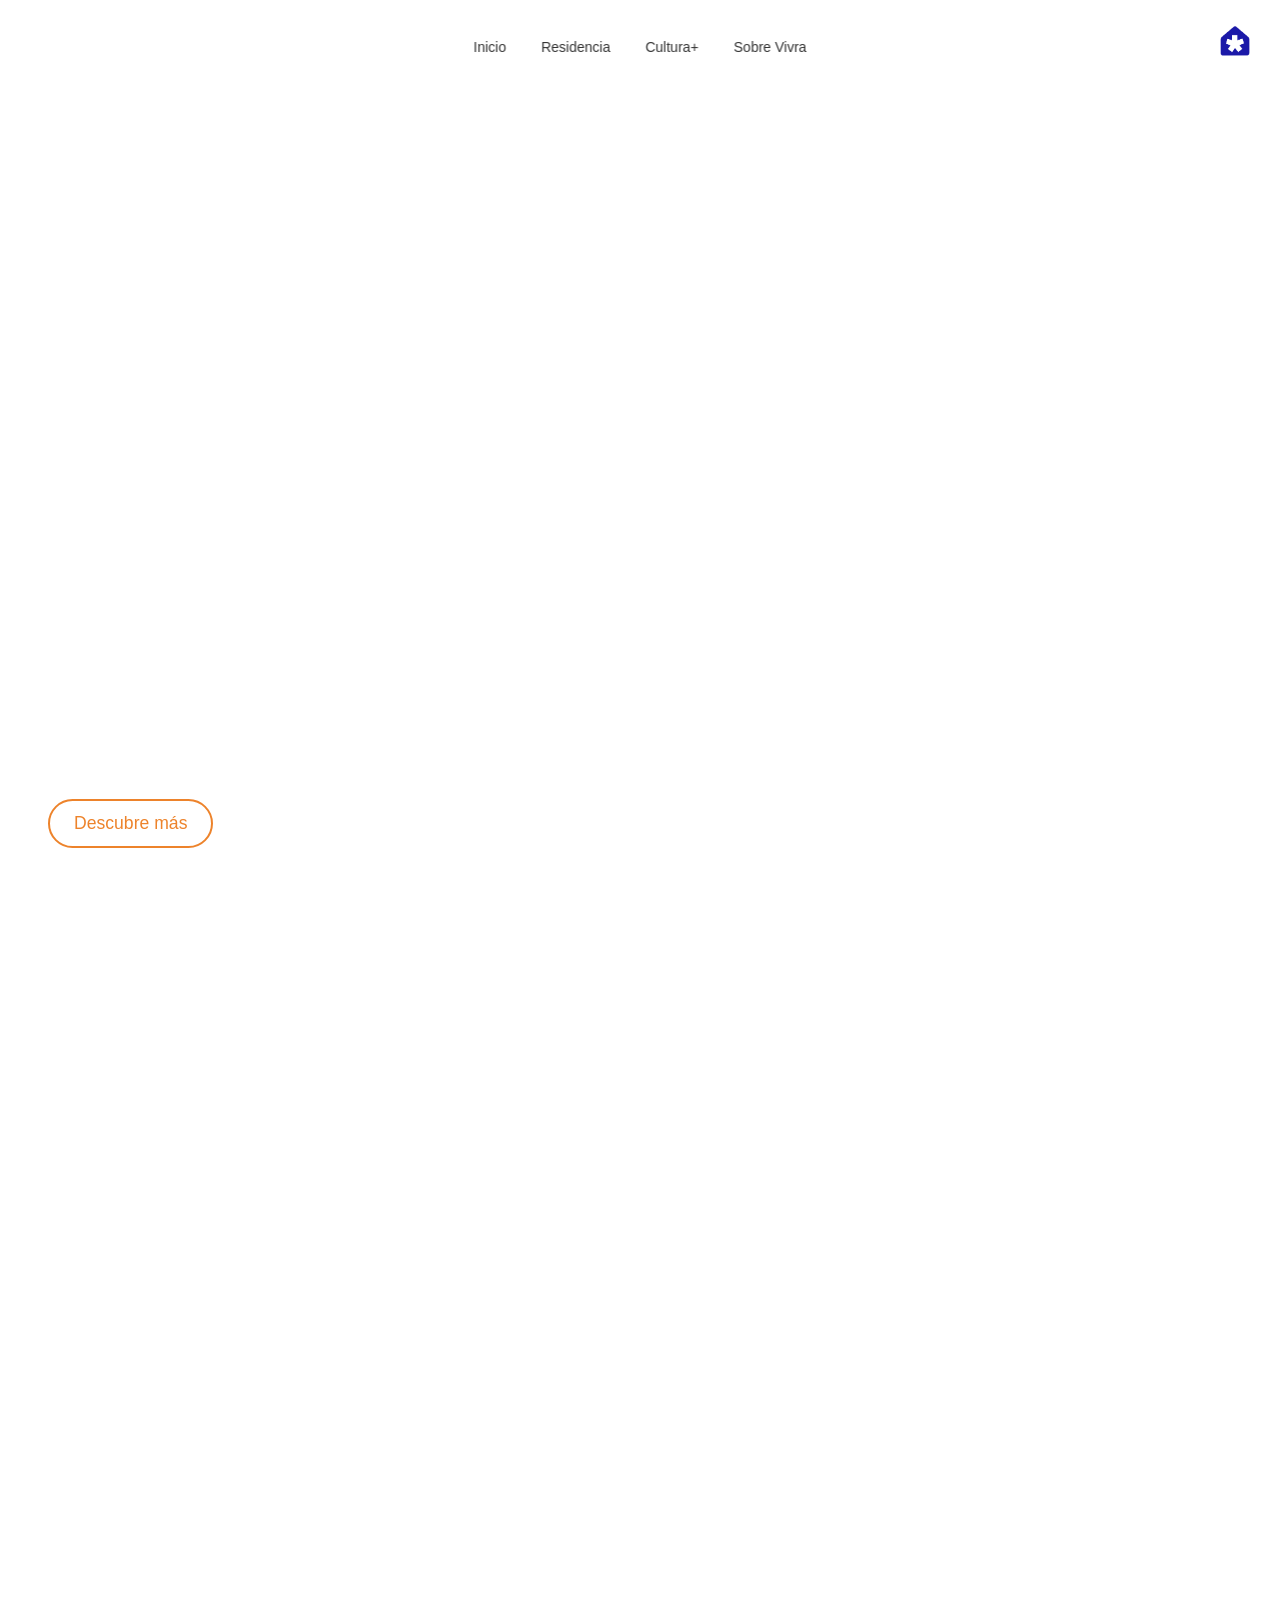
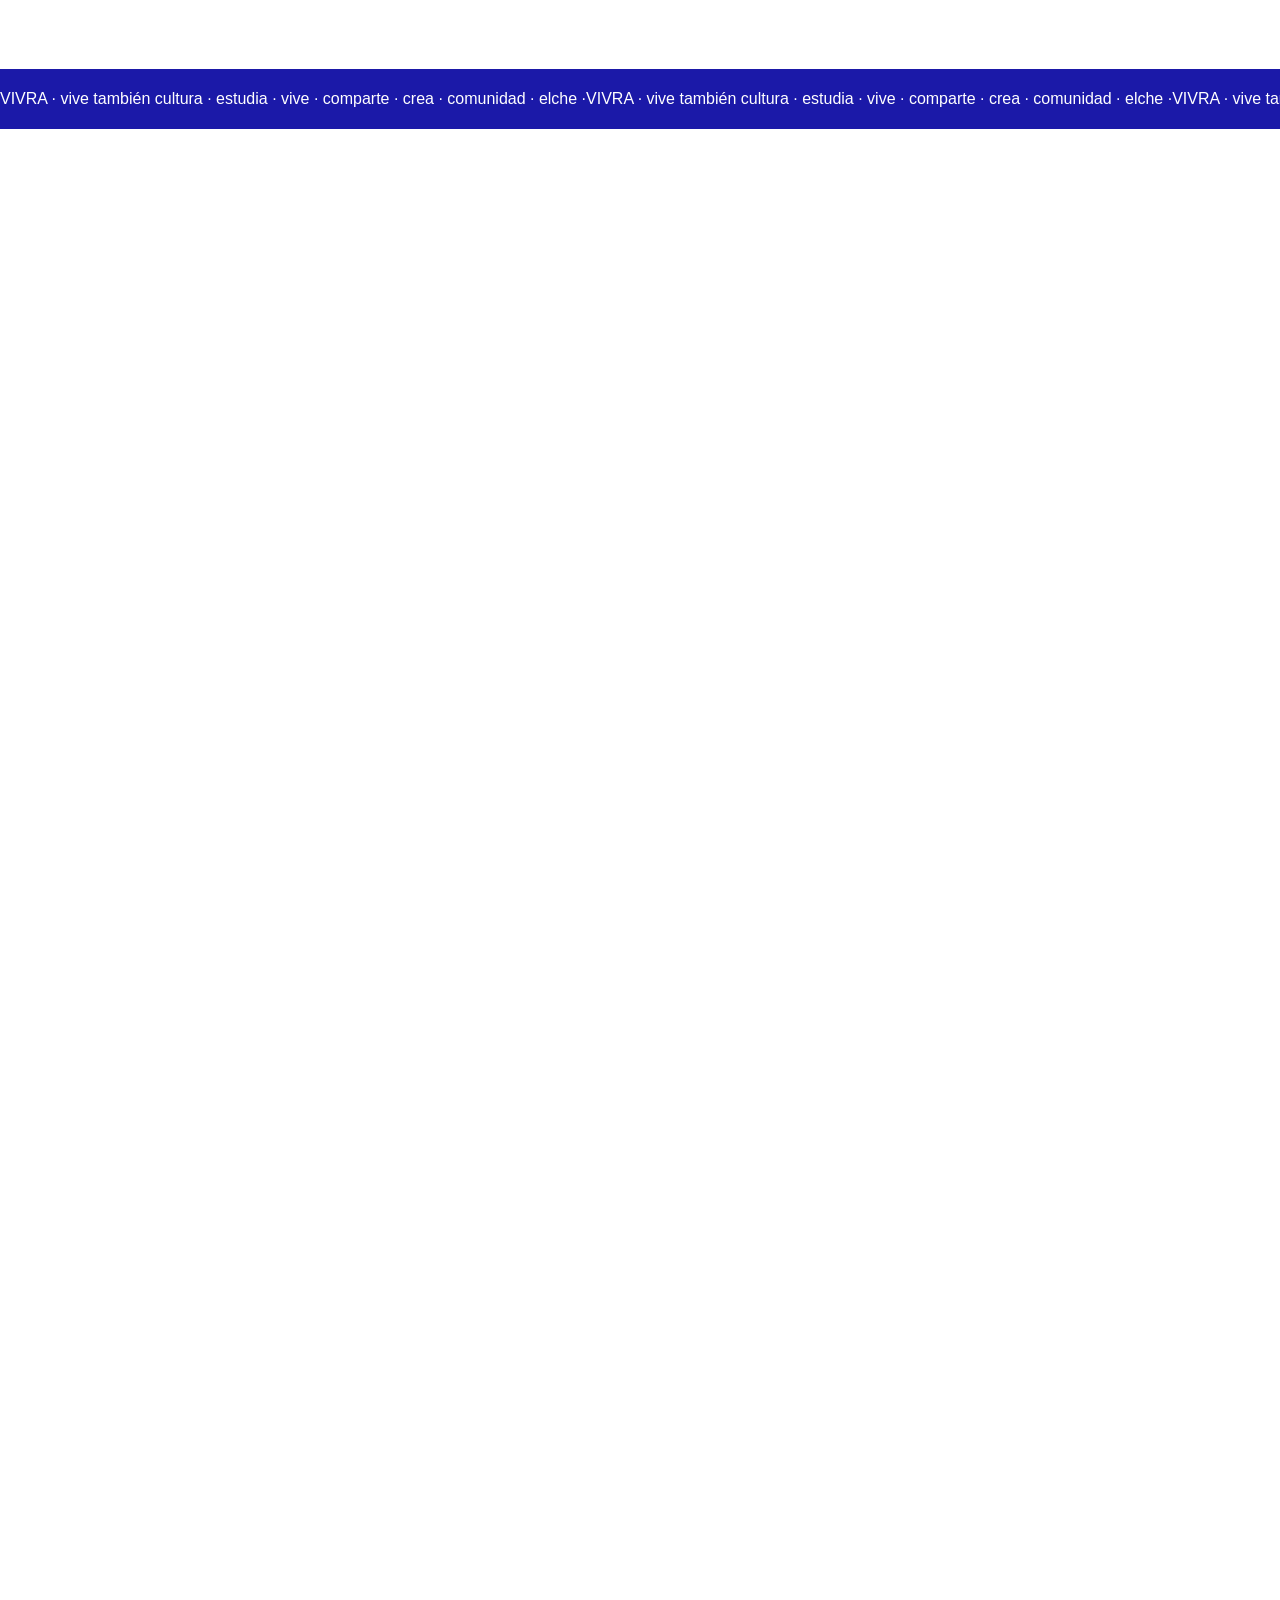
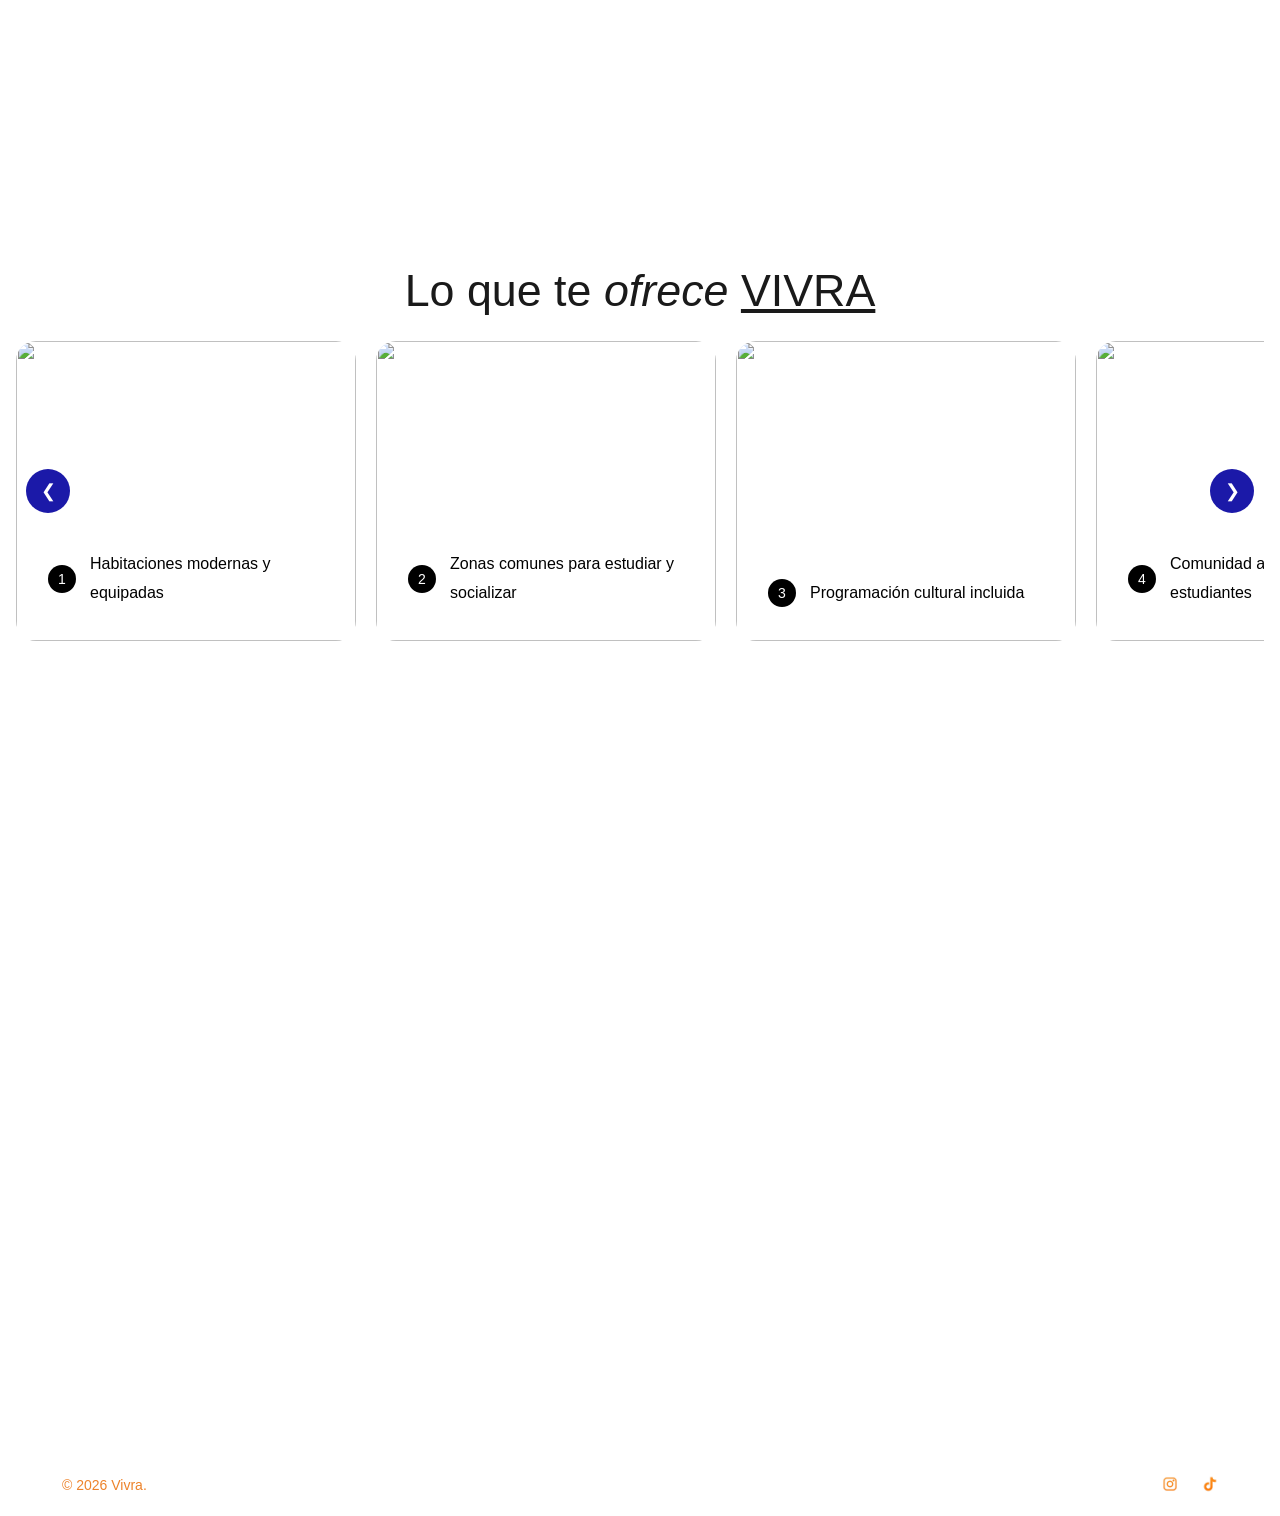
==== commit ca9212f2: "u" ====
--- a/index.html
+++ b/index.html
@@ -5,12 +5,20 @@
     <meta charset="UTF-8">
     <meta name="viewport" content="width=device-width, initial-scale=1.0">
     <title>Vivra - Residencia + Cultura.</title>
+
+    <link rel="stylesheet" href="/CSS/avisos.css">
+    <link rel="stylesheet" href="/CSS/carrousel.css">
+    <link rel="stylesheet" href="/CSS/contacto.css">
+    <link rel="stylesheet" href="/CSS/cultura.css">
     <link rel="stylesheet" href="/CSS/estilos.css">
     <link rel="stylesheet" href="/CSS/inicio.css">
     <link rel="stylesheet" href="/CSS/residencia.css">
-    <link rel="stylesheet" href="/CSS/cultura.css">
-    <link rel="stylesheet" href="/CSS/contacto.css">
-    <link rel="stylesheet" href="/CSS/carrousel.css">
+
+
+
+
+
+
     <link rel="stylesheet" href="https://unpkg.com/leaflet@1.9.4/dist/leaflet.css" />
     <link rel="stylesheet" href="https://use.typekit.net/zjz2wcm.css">
     <link rel="icon" type="image/png" href="/FAVICON/favicon-16x16.png">
--- a/CSS/avisos.css
+++ b/CSS/avisos.css
@@ -0,0 +1,141 @@
+body {
+    font-family: "articulat-cf", sans-serif;
+    font-weight: 400;
+    font-style: normal;
+
+    display: flex;
+    flex-direction: column;
+}
+
+p {
+    font-size: 0.9rem;
+    line-height: 1.8;
+}
+
+.al-1 {
+    margin-bottom: 28px;
+
+}
+
+
+.titulo,
+.page-title {
+    margin-top: 120px;
+    text-align: center;
+}
+
+
+.page-title {
+    text-align: center;
+    font-size: 0.9rem;
+    font-weight: 400;
+    letter-spacing: 0.05em;
+    color: #1a1a1a;
+    margin-bottom: 28px;
+    padding-bottom: 0;
+}
+
+
+h2 {
+    font-family: inherit;
+    font-size: 1.3rem;
+    font-weight: 700;
+    color: #1a1a1a;
+    margin-bottom: 14px;
+    margin-top: 32px;
+    line-height: 1.3;
+}
+
+
+h3 {
+    font-size: 1.15rem;
+    font-weight: 400;
+    margin-bottom: 12px;
+    margin-top: 24px;
+    line-height: 1.4;
+}
+
+
+
+p strong {
+    font-weight: 600;
+}
+
+ul {
+    list-style: disc;
+    padding-left: 24px;
+    margin-bottom: 14px;
+}
+
+ul li {
+    font-size: 0.875rem;
+    line-height: 1.75;
+    margin-bottom: 6px;
+    color: #1a1a1a;
+}
+
+ul li strong {
+    font-weight: 600;
+}
+
+
+
+
+
+
+@media (min-width: 768px) {
+    body {
+        padding: 0 20px;
+        display: flex;
+        flex-direction: column;
+        min-height: 100vh;
+    }
+
+    p,
+    ul,
+    h2,
+    h3 {
+        max-width: 100%;
+        margin-right: auto;
+        padding: 2px;
+
+    }
+
+    .page-title {
+        font-size: 1rem;
+        margin-bottom: 36px;
+    }
+
+    h2 {
+        font-size: 1.5rem;
+        margin-top: 40px;
+    }
+
+    h3 {
+        font-size: 1.25rem;
+        margin-top: 28px;
+    }
+
+    p,
+    ul li {
+        font-size: 0.9rem;
+    }
+
+
+    p,
+    h2,
+    h3 {
+        max-width: 100%;
+        margin-right: auto;
+    }
+
+    ul {
+        padding-left: 24px;
+    }
+
+
+
+
+
+
+}
--- a/CSS/residencia.css
+++ b/CSS/residencia.css
@@ -2,7 +2,6 @@
   overflow-x: hidden;
 }
 
-/* HERO */
 .p-1 {
   position: relative;
   height: 100vh;
@@ -41,7 +40,6 @@
   margin: 0;
 }
 
-/* CARROUSEL TEXTO */
 #carrousel-container {
   position: relative;
   z-index: 1;
@@ -63,7 +61,6 @@
   }
 }
 
-/* PANELES */
 .contenedor-a-2 {
   display: flex;
   width: 100vw;
@@ -83,7 +80,6 @@
   overflow: hidden;
 }
 
-/* Overlay oscuro para mejor lectura */
 .panel::before {
   content: "";
   position: absolute;
@@ -104,7 +100,6 @@
   background-image: url('https://images.unsplash.com/photo-1606059100151-b09b22709477?auto=format&fit=crop&w=1778&q=80');
 }
 
-/* CONTENIDO NUEVO */
 .panel-content {
   position: absolute;
   bottom: 50px;
@@ -132,7 +127,6 @@
   opacity: 0.9;
 }
 
-/* BOTÓN */
 .btn-panel {
   display: inline-block;
   padding: 8px 16px;
@@ -150,12 +144,10 @@
   color: #fff;
 }
 
-/* PANEL ACTIVO */
 .panel.active {
   flex: 3;
 }
 
-/* COLABORACIONES */
 .seccion-colaboraciones {
   display: flex;
   flex-direction: column;
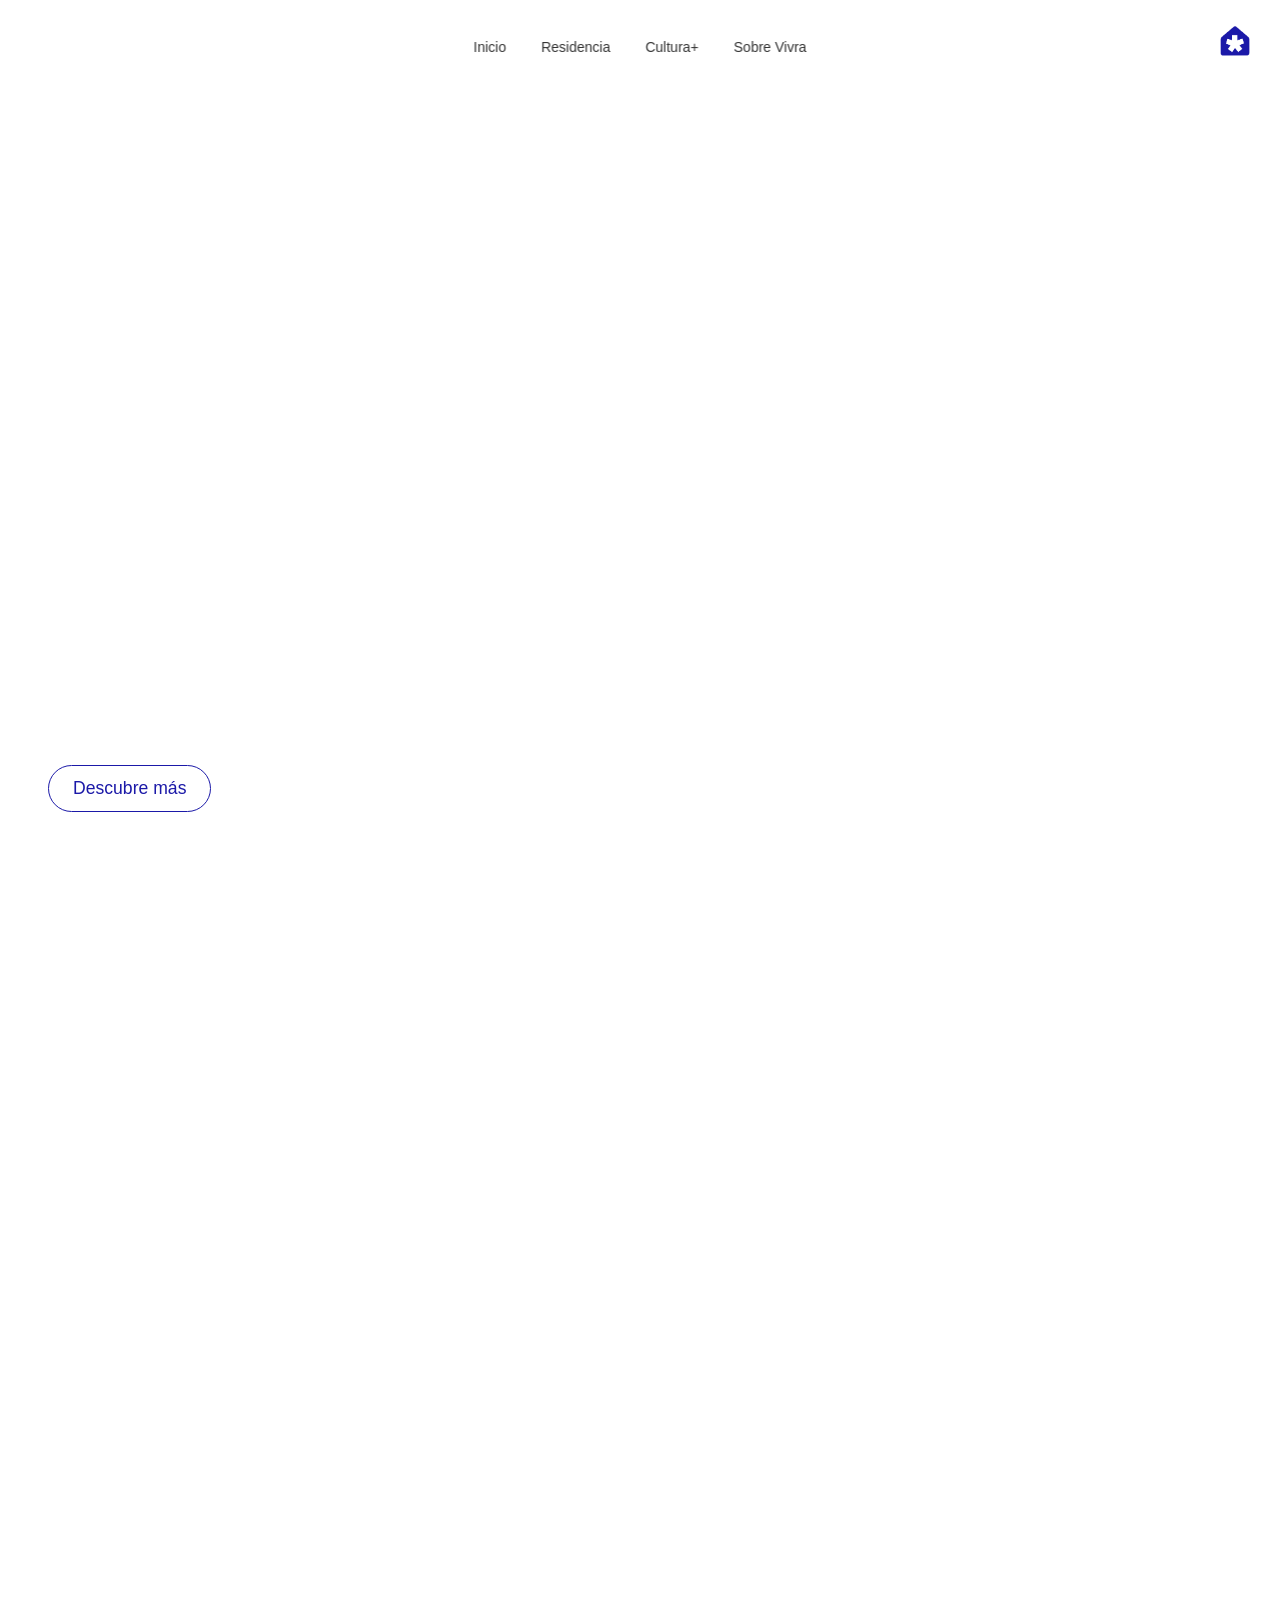
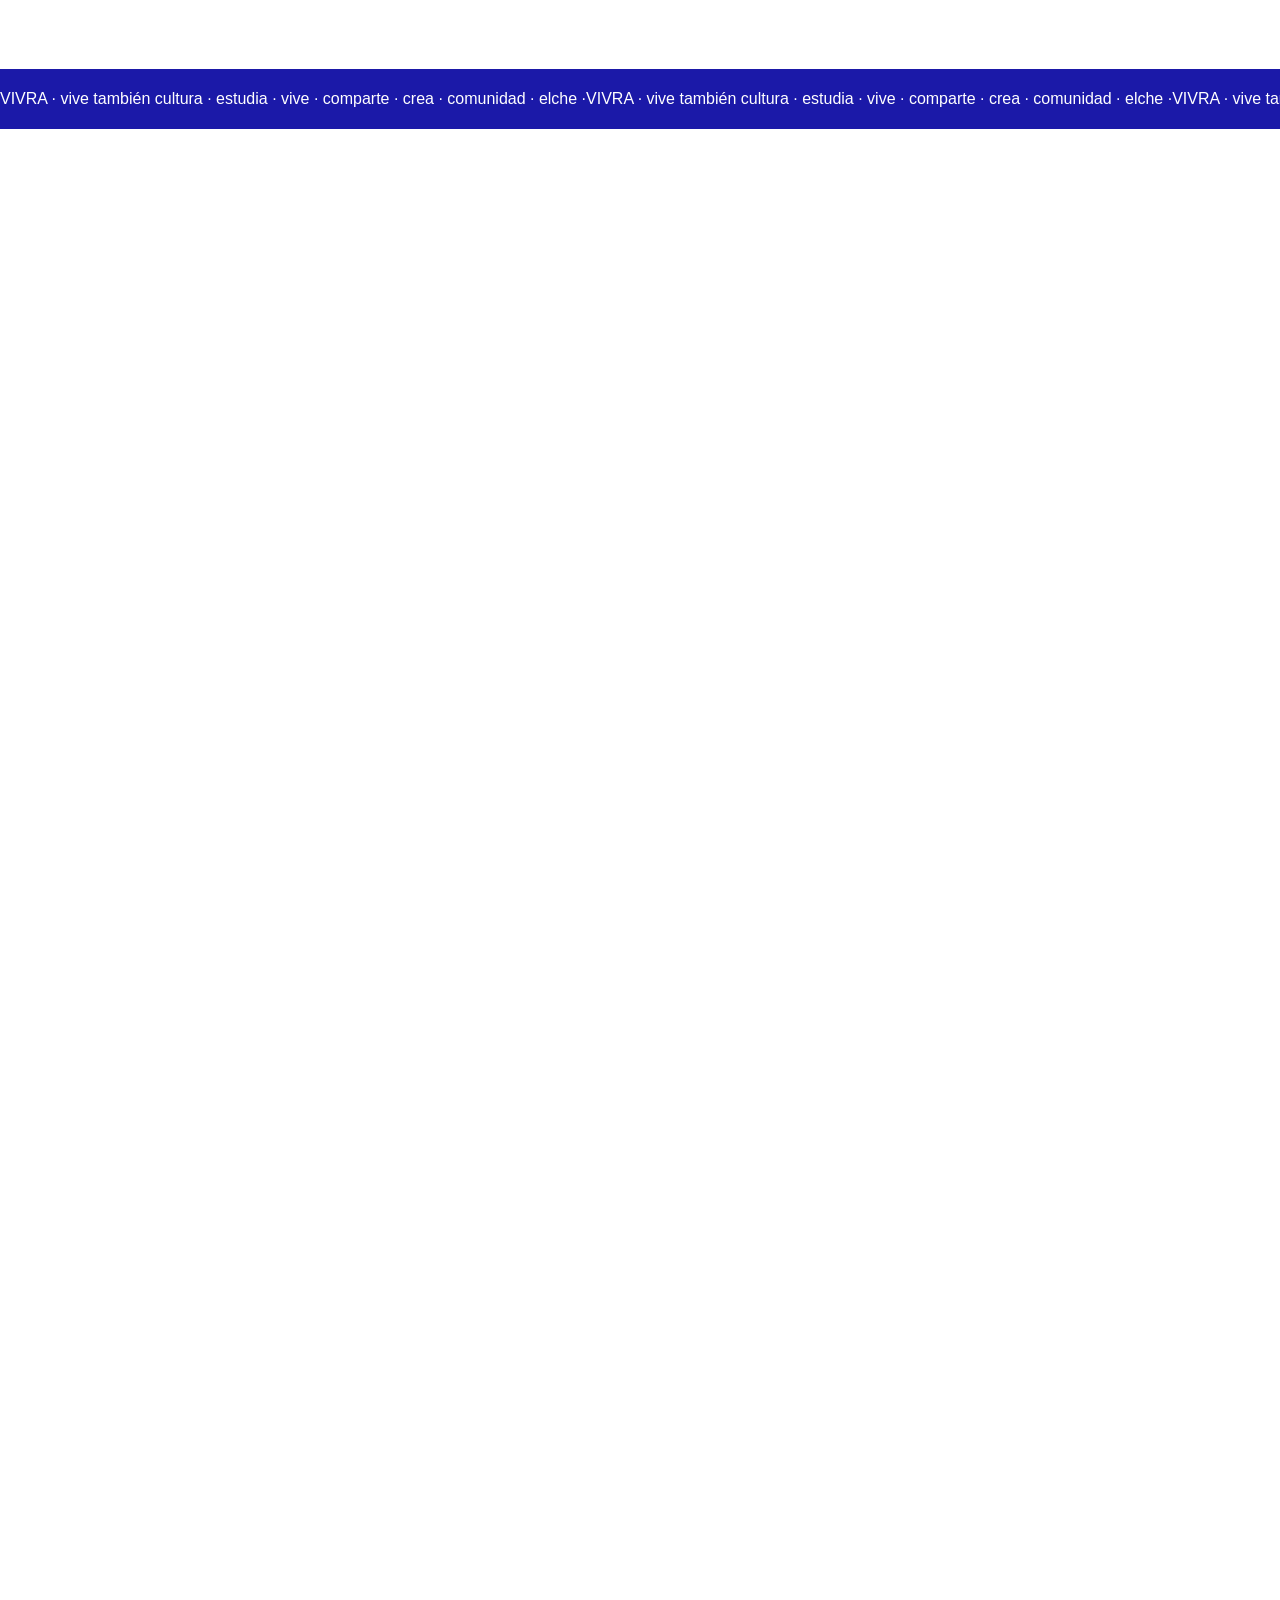
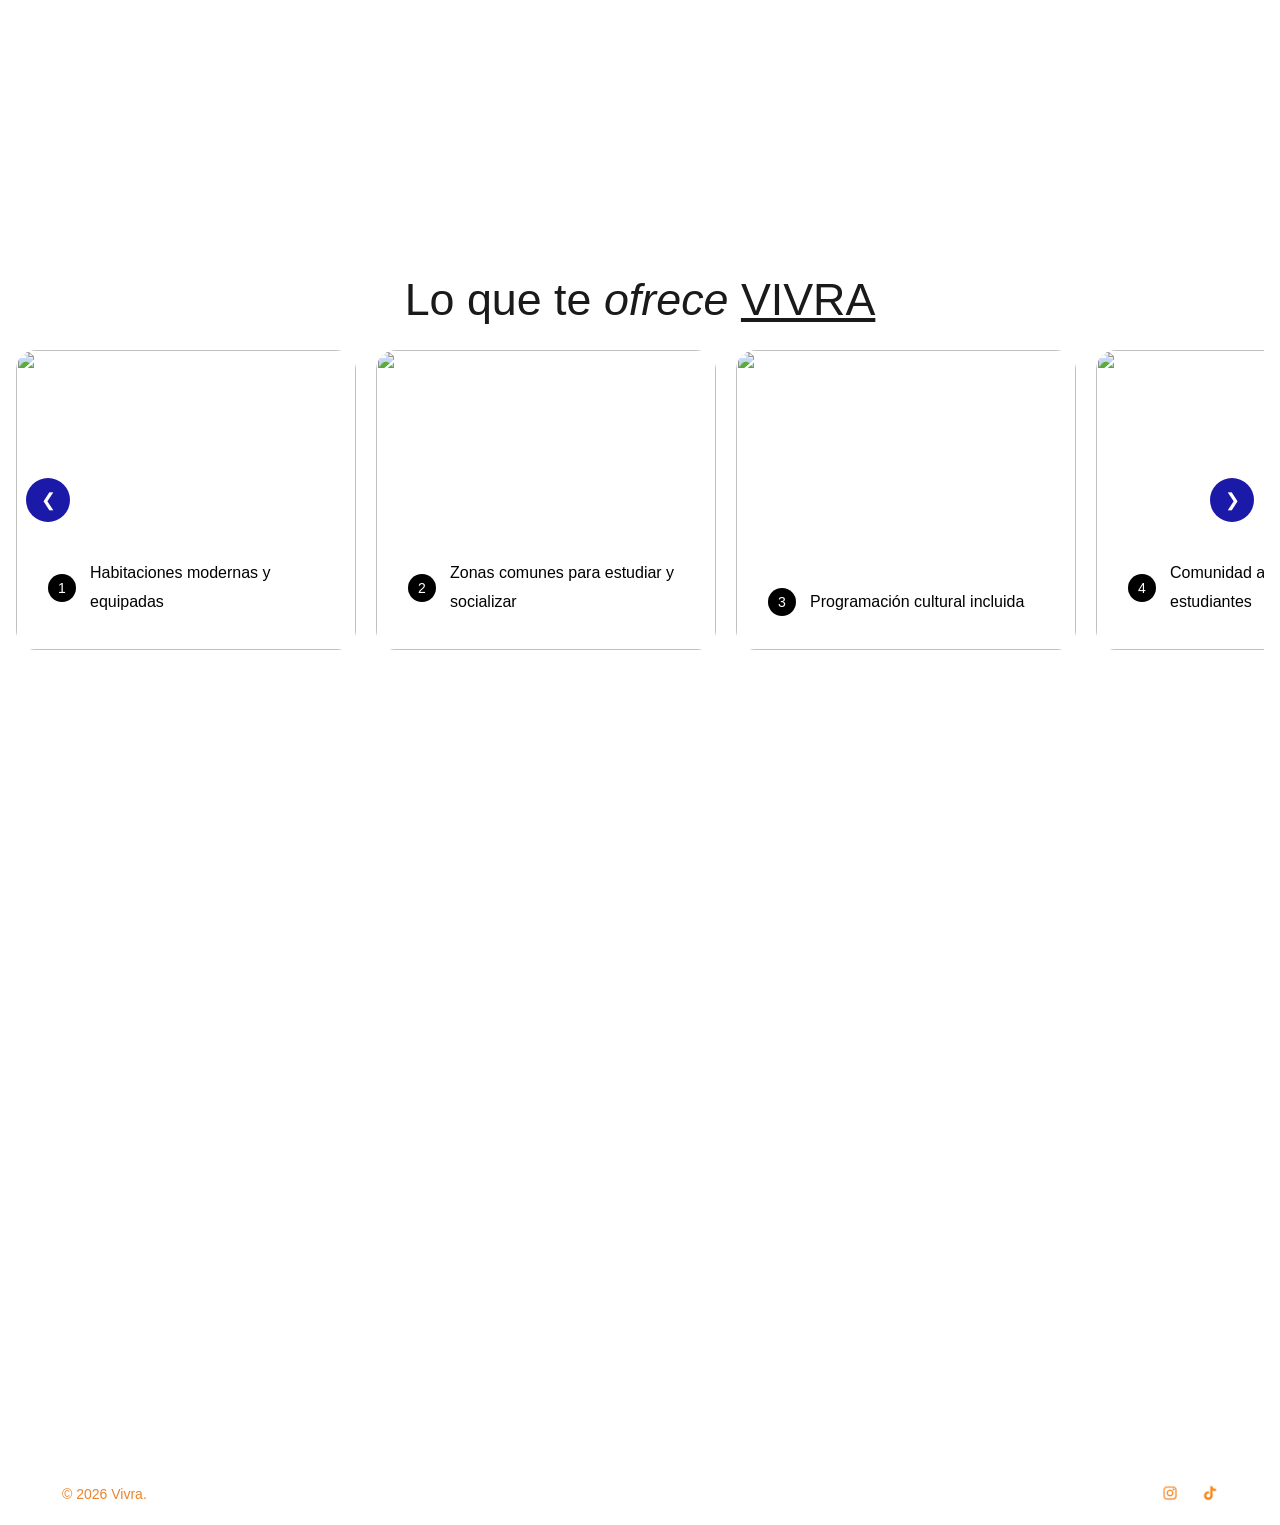
==== commit ccbdfe92: "h" ====
--- a/index.html
+++ b/index.html
@@ -1,90 +1,87 @@
 <!DOCTYPE html>
 <html lang="es">
- 
+
 <head>
     <meta charset="UTF-8">
     <meta name="viewport" content="width=device-width, initial-scale=1.0">
     <title>Vivra - Residencia + Cultura.</title>
 
-    <link rel="stylesheet" href="/CSS/avisos.css">
-    <link rel="stylesheet" href="/CSS/carrousel.css">
-    <link rel="stylesheet" href="/CSS/contacto.css">
-    <link rel="stylesheet" href="/CSS/cultura.css">
-    <link rel="stylesheet" href="/CSS/estilos.css">
-    <link rel="stylesheet" href="/CSS/inicio.css">
-    <link rel="stylesheet" href="/CSS/residencia.css">
-
-
-
-
-
-
+
+    <link rel="stylesheet" href="./CSS/avisos.css">
+    <link rel="stylesheet" href="./CSS/carrousel.css">
+    <link rel="stylesheet" href="./CSS/contacto.css">
+    <link rel="stylesheet" href="./CSS/cultura.css">
+    <link rel="stylesheet" href="./CSS/estilos.css">
+    <link rel="stylesheet" href="./CSS/inicio.css">
+    <link rel="stylesheet" href="./CSS/residencia.css">
     <link rel="stylesheet" href="https://unpkg.com/leaflet@1.9.4/dist/leaflet.css" />
     <link rel="stylesheet" href="https://use.typekit.net/zjz2wcm.css">
-    <link rel="icon" type="image/png" href="/FAVICON/favicon-16x16.png">
+    <link rel="icon" type="image/png" href="./FAVICON/favicon-16x16.png">
     <script src="https://unpkg.com/leaflet@1.9.4/dist/leaflet.js"></script>
 </head>
- 
+
 <body>
- 
+
     <div class="navigation-main">
         <input class="input" type="checkbox" id="menuToggle">
         <label class="label" for="menuToggle">
-            <span class="icon"><img src="/IMG/logo_sinfondo.png" alt="logo Vivra"></span>
+            <span class="icon"><img src="./IMG/logo_sinfondo.png" alt="logo Vivra"></span>
         </label>
         <nav class="menu-nav">
             <ul class="list">
-                <li class="item"><a class="link" href="/index.html">Inicio</a></li>
-                <li class="item"><a class="link" href="/HTML/residencia.html">Residencia</a></li>
-                <li class="item"><a class="link" href="/HTML/cultura.html">Cultura+</a></li>
-                <li class="item"><a class="link" href="/HTML/contacto.html">Sobre Vivra</a></li>
+                <li class="item"><a class="link" href="./index.html">Inicio</a></li>
+                <li class="item"><a class="link" href="./HTML/residencia.html">Residencia</a></li>
+                <li class="item"><a class="link" href="./HTML/cultura.html">Cultura+</a></li>
+                <li class="item"><a class="link" href="./HTML/contacto.html">Sobre Vivra</a></li>
             </ul>
         </nav>
     </div>
- 
+
     <main>
         <section class="s-1">
             <div class="fondo">
                 <video autoplay muted loop playsinline>
-                    <source src="/VIDS/video.mp4" type="video/mp4">
+                    <source src="./VIDS/video.mp4" type="video/mp4">
                 </video>
             </div>
             <div class="contenido1">
                 <h1 class="titulo">Donde <span class="palabra1">vivir</span> es solo el comienzo.</h1>
                 <p class="p1">La primera residencia en Elche donde vivir también es cultura.</p>
-                <a href="/HTML/residencia.html" class="btn">Descubre más</a>
-            </div>
-        </section>
- 
+                <a href="./HTML/residencia.html" class="btn-panel">Descubre más</a>
+            </div>
+        </section>
+
         <section class="s-2">
             <section class="carrusel_movil">
-                <div class="carrusel_movil_item"><img src="/IMG/ceu.png" class="carr_img" alt=""></div>
-                <div class="carrusel_movil_item"><img src="/IMG/lo.png" class="carr_img" alt=""></div>
-                <div class="carrusel_movil_item"><img src="/IMG/Mesa de trabajo 1@3x.png" class="carr_img" alt=""></div>
-                <div class="carrusel_movil_item"><img src="/IMG/Mesa de trabajo 1@3x.png" class="carr_img" alt=""></div>
-                <div class="carrusel_movil_item"><img src="/IMG/ceu.png" class="carr_img" alt=""></div>
+                <div class="carrusel_movil_item"><img src="./IMG/ceu.png" class="carr_img" alt=""></div>
+                <div class="carrusel_movil_item"><img src="./IMG/lo.png" class="carr_img" alt=""></div>
+                <div class="carrusel_movil_item"><img src="./IMG/Mesa de trabajo 1@3x.png" class="carr_img" alt="">
+                </div>
+                <div class="carrusel_movil_item"><img src="./IMG/Mesa de trabajo 1@3x.png" class="carr_img" alt="">
+                </div>
+                <div class="carrusel_movil_item"><img src="./IMG/ceu.png" class="carr_img" alt=""></div>
             </section>
- 
+
             <section id="carrusel">
                 <div class="carr_grupo">
-                    <div class="carrusel_item"><img src="/IMG/ceu.png" class="carr_img" alt=""></div>
-                    <div class="carrusel_item"><img src="/IMG/lo.png" class="carr_img" alt=""></div>
-                    <div class="carrusel_item"><img src="/IMG/Mesa de trabajo 1@3x.png" class="carr_img" alt=""></div>
-                    <div class="carrusel_item"><img src="/IMG/de.png" class="carr_img" alt=""></div>
+                    <div class="carrusel_item"><img src="./IMG/ceu.png" class="carr_img" alt=""></div>
+                    <div class="carrusel_item"><img src="./IMG/lo.png" class="carr_img" alt=""></div>
+                    <div class="carrusel_item"><img src="./IMG/Mesa de trabajo 1@3x.png" class="carr_img" alt=""></div>
+                    <div class="carrusel_item"><img src="./IMG/de.png" class="carr_img" alt=""></div>
                 </div>
                 <div class="carr_grupo">
-                    <div class="carrusel_item"><img src="/IMG/ceu.png" class="carr_img" alt=""></div>
-                    <div class="carrusel_item"><img src="/IMG/lo.png" class="carr_img" alt=""></div>
-                    <div class="carrusel_item"><img src="/IMG/Mesa de trabajo 1@3x.png" class="carr_img" alt=""></div>
-                    <div class="carrusel_item"><img src="/IMG/de.png" class="carr_img" alt=""></div>
+                    <div class="carrusel_item"><img src="./IMG/ceu.png" class="carr_img" alt=""></div>
+                    <div class="carrusel_item"><img src="./IMG/lo.png" class="carr_img" alt=""></div>
+                    <div class="carrusel_item"><img src="./IMG/Mesa de trabajo 1@3x.png" class="carr_img" alt=""></div>
+                    <div class="carrusel_item"><img src="./IMG/de.png" class="carr_img" alt=""></div>
                 </div>
             </section>
- 
+
             <h2 class="s-2 texto1">Tu experiencia <span class="destacado">comienza</span> aquí.</h2>
- 
+
             <div class="cards">
                 <div class="card">
-                    <img src="/IMG/pruebaa.jpeg" alt="">
+                    <img src="./IMG/pruebaa.jpeg" alt="">
                     <div class="contenido-2">
                         <h3>Vive la experiencia completa</h3>
                         <p>Eventos y actividades que hacen tu etapa universitaria inolvidable.</p>
@@ -92,7 +89,7 @@
                     </div>
                 </div>
                 <div class="card">
-                    <img src="/IMG/X.jpeg" alt="">
+                    <img src="./IMG/X.jpeg" alt="">
                     <div class="contenido-2">
                         <h3>Haz comunidad</h3>
                         <p>Conecta con estudiantes y crea amistades dentro y fuera del campus.</p>
@@ -100,7 +97,7 @@
                     </div>
                 </div>
                 <div class="card">
-                    <img src="/IMG/n.png" alt="">
+                    <img src="./IMG/n.png" alt="">
                     <div class="contenido-2">
                         <h3>Impulsa tu crecimiento</h3>
                         <p>Participa en experiencias que mejoran tus habilidades personales.</p>
@@ -109,7 +106,7 @@
                 </div>
             </div>
         </section>
- 
+
         <div class="marquee">
             <div class="marquee-texto">
                 <span>VIVRA · vive también cultura · estudia · vive · comparte · crea · comunidad · elche · </span>
@@ -121,7 +118,7 @@
                 <span>VIVRA · vive también cultura · estudia · vive · comparte · crea · comunidad · elche · </span>
             </div>
         </div>
- 
+
         <section class="s-3">
             <div class="container-mapa">
                 <div class="mapa">
@@ -131,19 +128,20 @@
                     <div class="mapa-card">
                         <span class="mapa-label">MAPA</span>
                         <a href="#" class="mapa-flecha">&nearr;</a>
-                        <p class="mapa-texto">Explora el mapa interactivo para localizar los diferentes campus en Elche.</p>
+                        <p class="mapa-texto">Explora el mapa interactivo para localizar los diferentes campus en Elche.
+                        </p>
                         <a href="#" class="mapa-btn">EXPLORA</a>
                     </div>
                 </div>
             </div>
         </section>
- 
+
         <section class="s-4">
             <div class="container">
                 <h2 class="titulos">Un espacio <span class="destacado">pensado</span> para estudiantes</h2>
                 <p class="texto2">Diseñado para una nueva forma de vivir la universidad: flexible, social y llena de
                     experiencias que van más allá del aula.</p>
-                <div class="boton"><a href="#" class="btn-outline">Residencias</a></div>
+                <div class="boton"><a href="#" class="btn-panel">Residencias</a></div>
                 <div class="grid">
                     <div class="caja caja1">comunidad</div>
                     <div class="caja caja2">que</div>
@@ -152,42 +150,42 @@
                 </div>
             </div>
         </section>
- 
+
         <section class="s-5-cards">
             <h2 class="s-5-titulo">Lo que te <span class="destacado">ofrece</span> <u>VIVRA</u></h2>
             <div class="s-5-contenedor-card">
                 <button class="flecha-izquierda">&#10094;</button>
                 <div class="s-6-info-tarjeta">
                     <div class="s-6-info">
-                        <img src="/IMG/7.jpg" alt="">
+                        <img src="./IMG/7.jpg" alt="">
                         <div class="s-6-caja">
                             <span class="numero">1</span>
                             <p>Habitaciones modernas y equipadas</p>
                         </div>
                     </div>
                     <div class="s-6-info">
-                        <img src="/IMG/7.jpg" alt="">
+                        <img src="./IMG/7.jpg" alt="">
                         <div class="s-6-caja">
                             <span class="numero">2</span>
                             <p>Zonas comunes para estudiar y socializar</p>
                         </div>
                     </div>
                     <div class="s-6-info">
-                        <img src="/IMG/7.jpg" alt="">
+                        <img src="./IMG/7.jpg" alt="">
                         <div class="s-6-caja">
                             <span class="numero">3</span>
                             <p>Programación cultural incluida</p>
                         </div>
                     </div>
                     <div class="s-6-info">
-                        <img src="/IMG/7.jpg" alt="">
+                        <img src="./IMG/7.jpg" alt="">
                         <div class="s-6-caja">
                             <span class="numero">4</span>
                             <p>Comunidad activa de estudiantes</p>
                         </div>
                     </div>
                     <div class="s-6-info">
-                        <img src="/IMG/7.jpg" alt="">
+                        <img src="./IMG/7.jpg" alt="">
                         <div class="s-6-caja">
                             <span class="numero">5</span>
                             <p>Ubicación estratégica en Elche</p>
@@ -197,25 +195,25 @@
                 <button class="flecha-derecha">&#10095;</button>
             </div>
         </section>
- 
+
         <div class="video-wrapper">
-            <video class="video-custom" src="/VIDS/animática VIVRA.mp4" muted playsinline></video>
+            <video class="video-custom" src="./VIDS/animática VIVRA.mp4" muted playsinline></video>
         </div>
     </main>
- 
+
     <footer class="footer">
         <div class="footer-contenido">
             <div class="columna">
-                <img src="/IMG/logo 2.png" alt="logo VIVRA">
-                <a href="/HTML/avisolegal.html">Aviso legal</a>
-                <a href="/HTML/privacidad.html">Política de privacidad</a>
-                <a href="/HTML/cookies.html">Política de cookies</a>
+                <img src="./IMG/logo 2.png" alt="logo VIVRA">
+                <a href="./HTML/avisolegal.html">Aviso legal</a>
+                <a href="./HTML/privacidad.html">Política de privacidad</a>
+                <a href="./HTML/cookies.html">Política de cookies</a>
             </div>
             <div class="columna">
-                <a href="/index.html">Inicio</a>
-                <a href="/HTML/residencia.html">Residencia</a>
-                <a href="/HTML/cultura.html">Cultura</a>
-                <a href="/HTML/contacto.html">Sobre Vivra</a>
+                <a href="./index.html">Inicio</a>
+                <a href="./HTML/residencia.html">Residencia</a>
+                <a href="./HTML/cultura.html">Cultura</a>
+                <a href="./HTML/contacto.html">Sobre Vivra</a>
             </div>
             <div class="columna">
                 <span>hola@vivra.es</span>
@@ -223,19 +221,19 @@
             </div>
         </div>
     </footer>
- 
+
     <div class="footer-bottom">
         <p>&copy; 2026 Vivra.</p>
         <div class="iconos">
-            <a href="https://www.instagram.com/"><img src="/IMG/red2.jpeg" alt="Instagram"></a>
-            <a href="https://www.tiktok.com/en/"><img src="/IMG/red1.jpeg" alt="TikTok"></a>
+            <a href="https://www.instagram.com/"><img src="./IMG/red2.jpeg" alt="Instagram"></a>
+            <a href="https://www.tiktok.com/en/"><img src="./IMG/red1.jpeg" alt="TikTok"></a>
         </div>
     </div>
- 
+
     <script src="https://cdnjs.cloudflare.com/ajax/libs/gsap/3.12.5/gsap.min.js"></script>
     <script src="https://cdnjs.cloudflare.com/ajax/libs/gsap/3.12.5/ScrollTrigger.min.js"></script>
-    <script src="/JS/estilos.js"></script>
- 
+    <script src="./JS/estilos.js"></script>
+
 </body>
-</html>
- +
+</html>
--- a/CSS/inicio.css
+++ b/CSS/inicio.css
@@ -37,6 +37,8 @@
 .palabra2 {
   font-weight: 200;
   font-style: italic;
+  display: inline;
+  
 }
 
 
@@ -53,38 +55,57 @@
   overflow: hidden;
 }
 
-.fondo img,
+.fondo-img {
+  position: absolute;
+  inset: 0;
+  overflow: hidden;
+}
+
+.fondo-img img {
+  width: 100%;
+  height: 100%;
+  object-fit: cover; 
+}
+
+
+
+
 .fondo video {
   position: absolute;
-  top: 0;
-  left: 0;
+  inset: 0;
   width: 100%;
   height: 100%;
   object-fit: cover;
 }
-
 .contenido1 {
   position: absolute;
-  bottom: 0;
+  bottom: 40px;
   left: 0;
+
+  padding: 20px;
+  max-width: 90%;
+
+  display: flex;
+  flex-direction: column;
+  align-items: flex-start;
+
+  color: white;
   z-index: 2;
-  padding: 1.5rem;
-  max-width: 500px;
 }
 
 .titulo {
   font-size: 1.8rem;
   line-height: 1.2;
-  color: white;
-  margin-bottom: 1rem;
+
+  margin: 0 0 12px 0;
+
+  text-align: left; 
 }
 
 .p1 {
-  font-size: 1rem;
-  margin-bottom: 1.5rem;
-  color: white;
+font-size: 1rem;
+  margin: 0 0 16px 0;
   opacity: 0.9;
-  max-width: 300px;
 }
 
 
@@ -367,7 +388,7 @@
 }
 
 .caja4 {
-  background-color: #d9d9d9;
+  background-color: #fffbf7;
 }
 
 .caja:nth-child(1) {
--- a/CSS/residencia.css
+++ b/CSS/residencia.css
@@ -8,14 +8,12 @@
   overflow: hidden;
 }
 
-.p-1 .fondo-img {
+.fondo-img {
   position: absolute;
   inset: 0;
-  background-image: url('/IMG/img2.jpg');
+  background-image: url('./IMG/img2.jpg');
   background-size: cover;
   background-position: center;
-  background-repeat: no-repeat;
-  z-index: 0;
 }
 
 .p-1 .contenido5 {
@@ -37,7 +35,7 @@
 .p-1 .p1 {
   font-size: 0.95rem;
   opacity: 0.9;
-  margin: 0;
+  margin: 0 0 16px 0;
 }
 
 #carrousel-container {
@@ -84,8 +82,8 @@
   content: "";
   position: absolute;
   inset: 0;
-  background: linear-gradient(to top, rgba(0,0,0,0.6), transparent);
   z-index: 1;
+  pointer-events: none;
 }
 
 .panel1 {
@@ -128,20 +126,52 @@
 }
 
 .btn-panel {
+  position: relative;
   display: inline-block;
-  padding: 8px 16px;
-  background: #fff;
-  color: #000;
+  color: #1b19a8;
   text-decoration: none;
-  border-radius: 20px;
-  font-size: 12px;
-  font-weight: 600;
-  transition: all 0.3s ease;
+  font-size: 1rem;
+  padding: 10px 20px;
+  border: 1px solid #1b19a8;
+  border-radius: 30px;
+  overflow: hidden;
+  transition: color 0.3s ease, padding 0.3s ease;
+  isolation: isolate;
+}
+
+.btn-panel::before {
+  content: "";
+  position: absolute;
+  inset: 0 100% 0 0;
+  background: #1b19a8;
+  z-index: -1;
+  transition: right 0.3s ease;
+}
+
+.btn-panel::after {
+  content: "→";
+  position: absolute;
+  right: 15px;
+  top: 50%;
+  transform: translateY(-50%) translateX(-10px);
+  opacity: 0;
+  font-size: 1.2rem;
+  transition: opacity 0.3s ease, transform 0.3s ease, right 0.3s ease;
 }
 
 .btn-panel:hover {
-  background: #000;
-  color: #fff;
+  color: white;
+  padding: 10px 45px 10px 15px;
+}
+
+.btn-panel:hover::before {
+  right: 0;
+}
+
+.btn-panel:hover::after {
+  right: 10px;
+  opacity: 1;
+  transform: translateY(-50%) translateX(0);
 }
 
 .panel.active {
@@ -219,18 +249,13 @@
   width: 8px;
   height: 8px;
   border-radius: 50%;
-  background: #ffffff;
+  background: #1b19a8;
   cursor: pointer;
 }
 
 .collab-dot.active {
-  background: #111;
-}
-
-
-
-/* DESKTOP */
-
+  background: #ed832b;
+}
 
 @media (min-width: 1024px) {
 
@@ -266,6 +291,19 @@
     font-size: 16px;
   }
 
+  .btn-panel {
+    font-size: 1.1rem;
+    padding: 12px 24px;
+  }
+
+  .btn-panel:hover {
+    padding: 12px 50px 12px 18px;
+  }
+
+  .btn-panel:hover::after {
+    right: 12px;
+  }
+
   .seccion-colaboraciones {
     flex-direction: row;
     height: 580px;
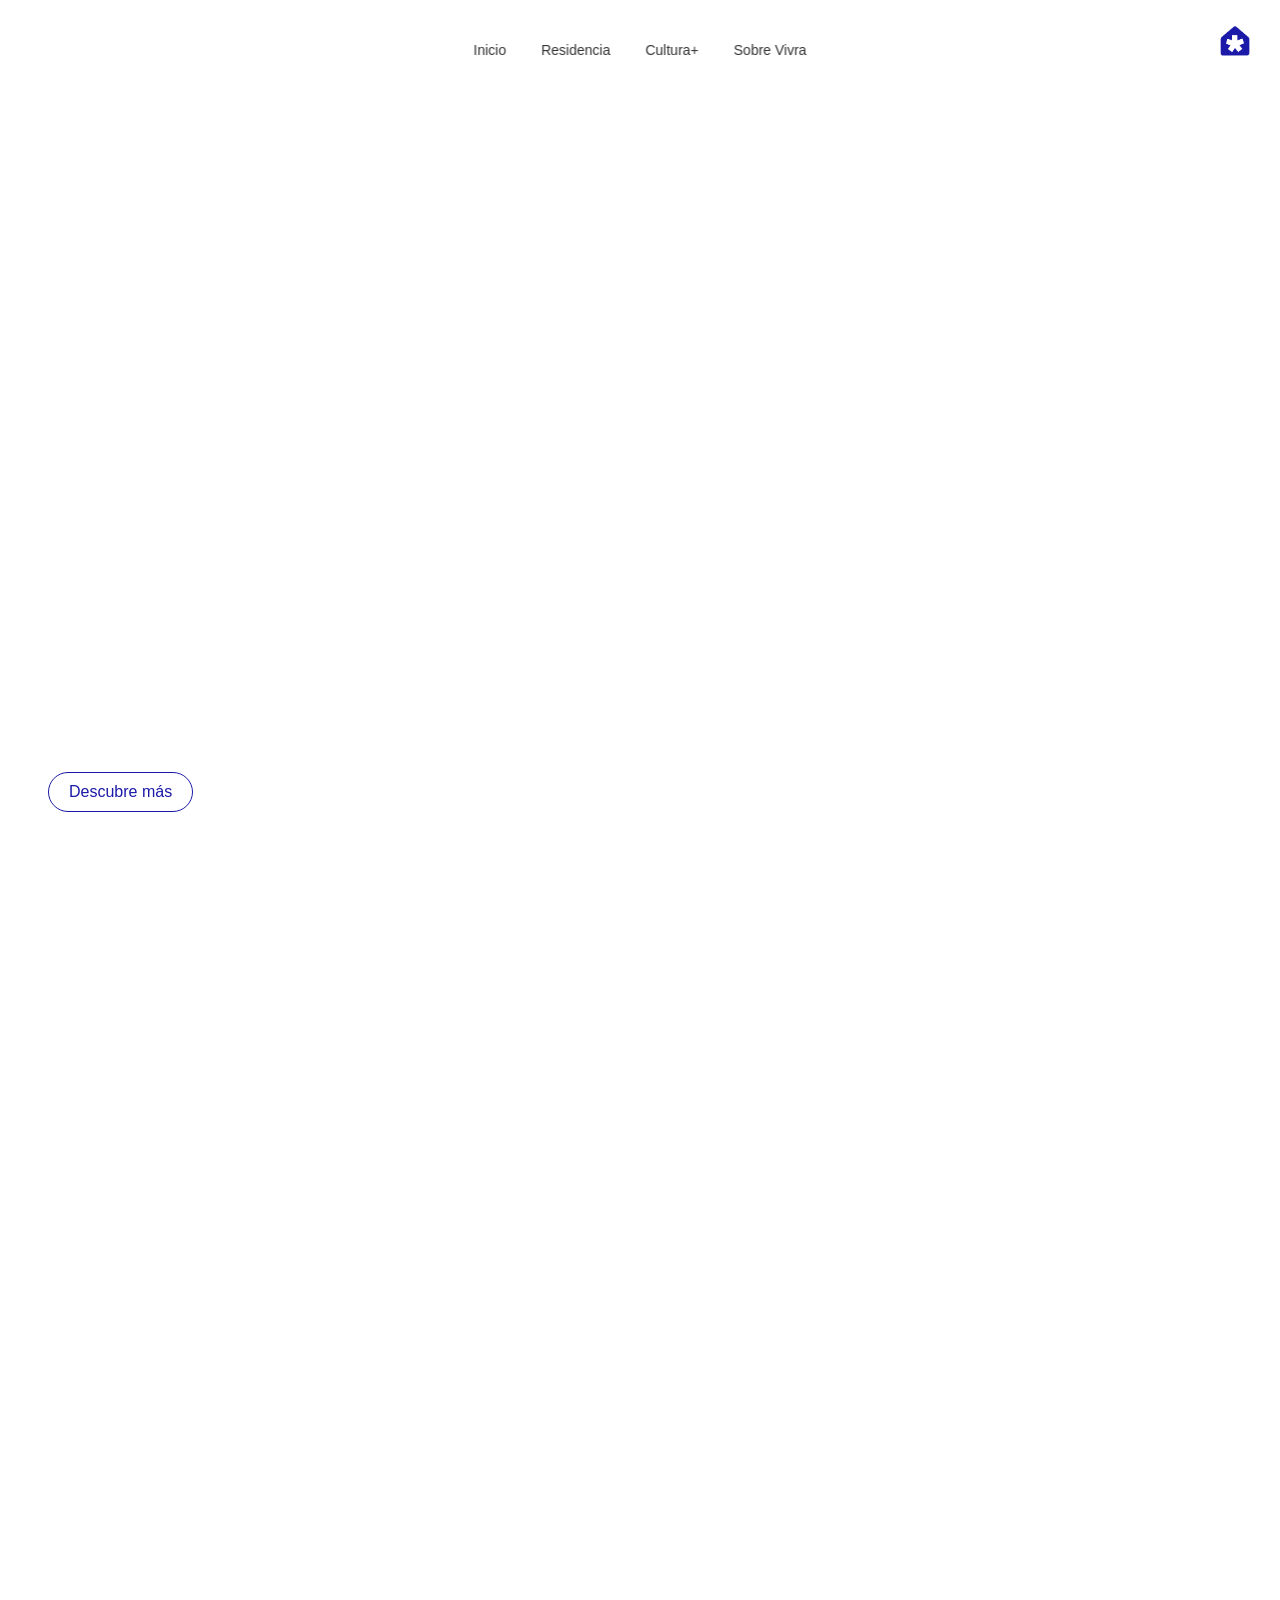
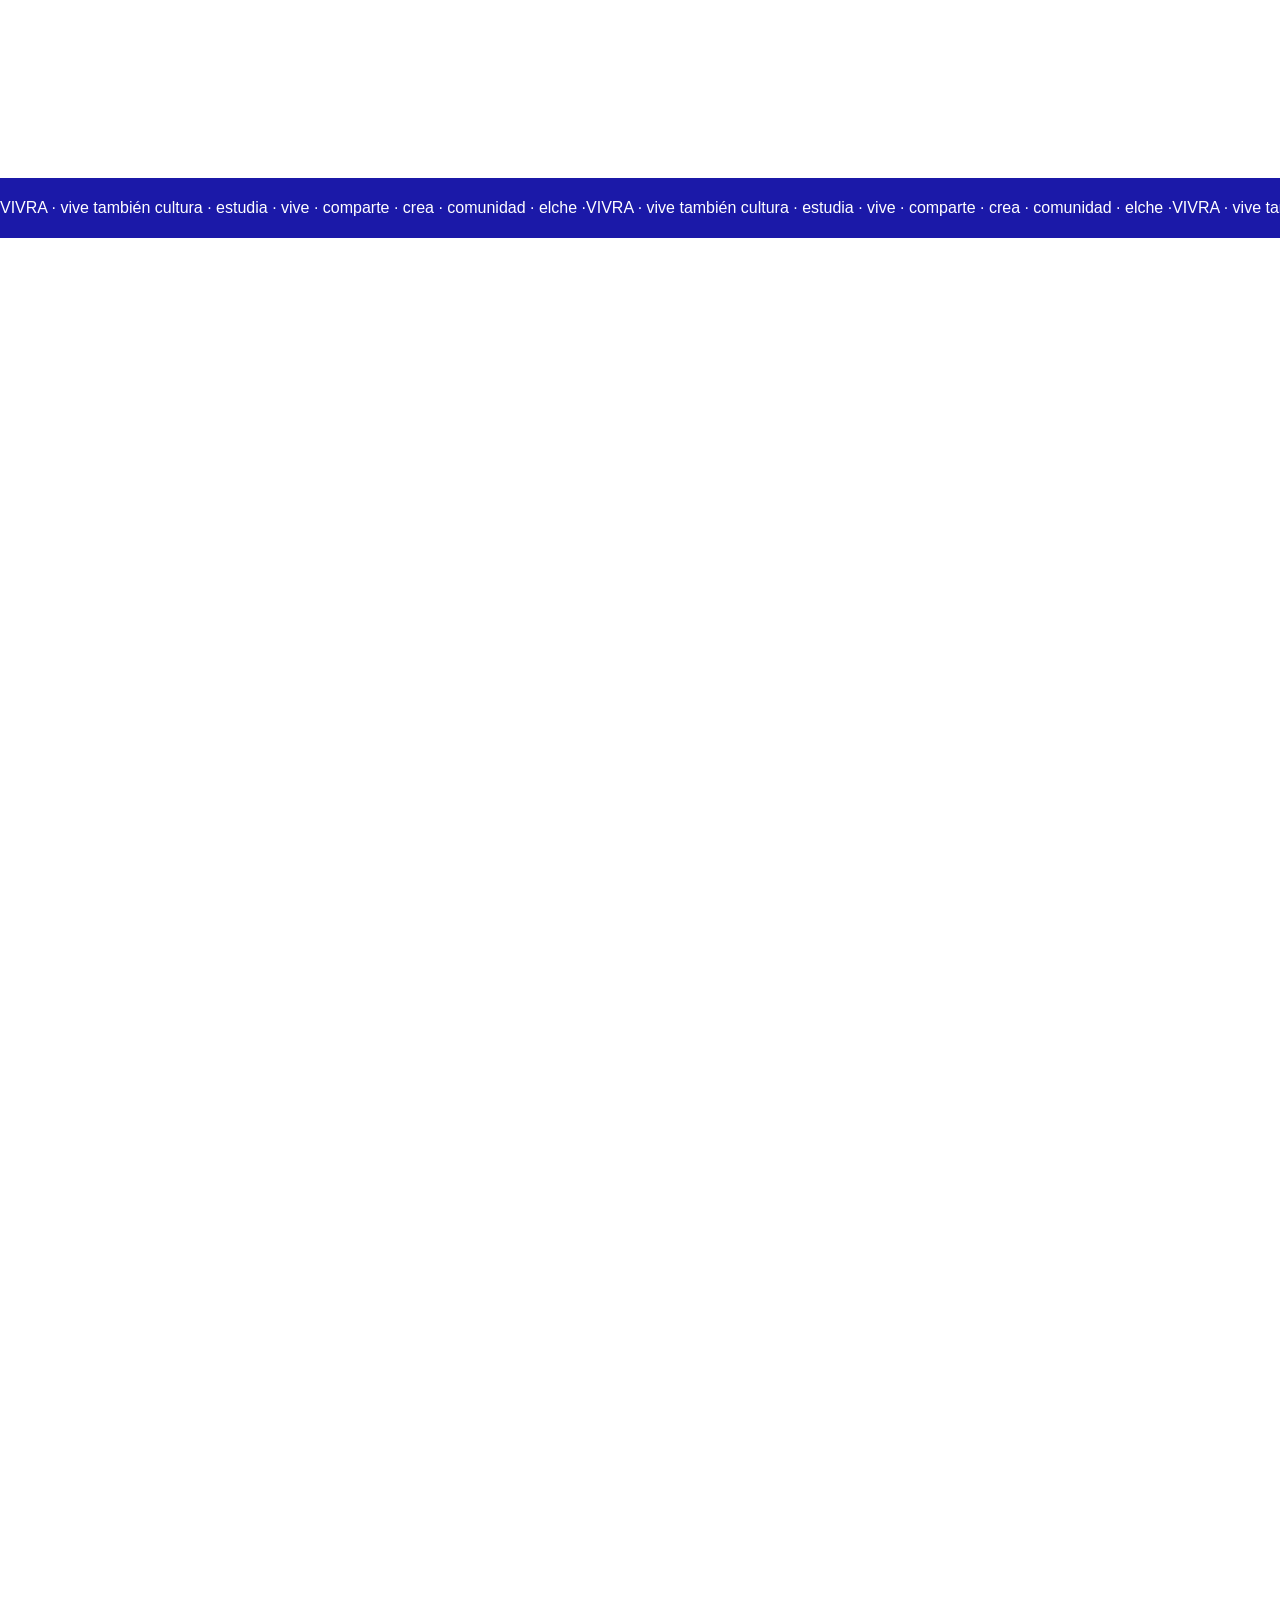
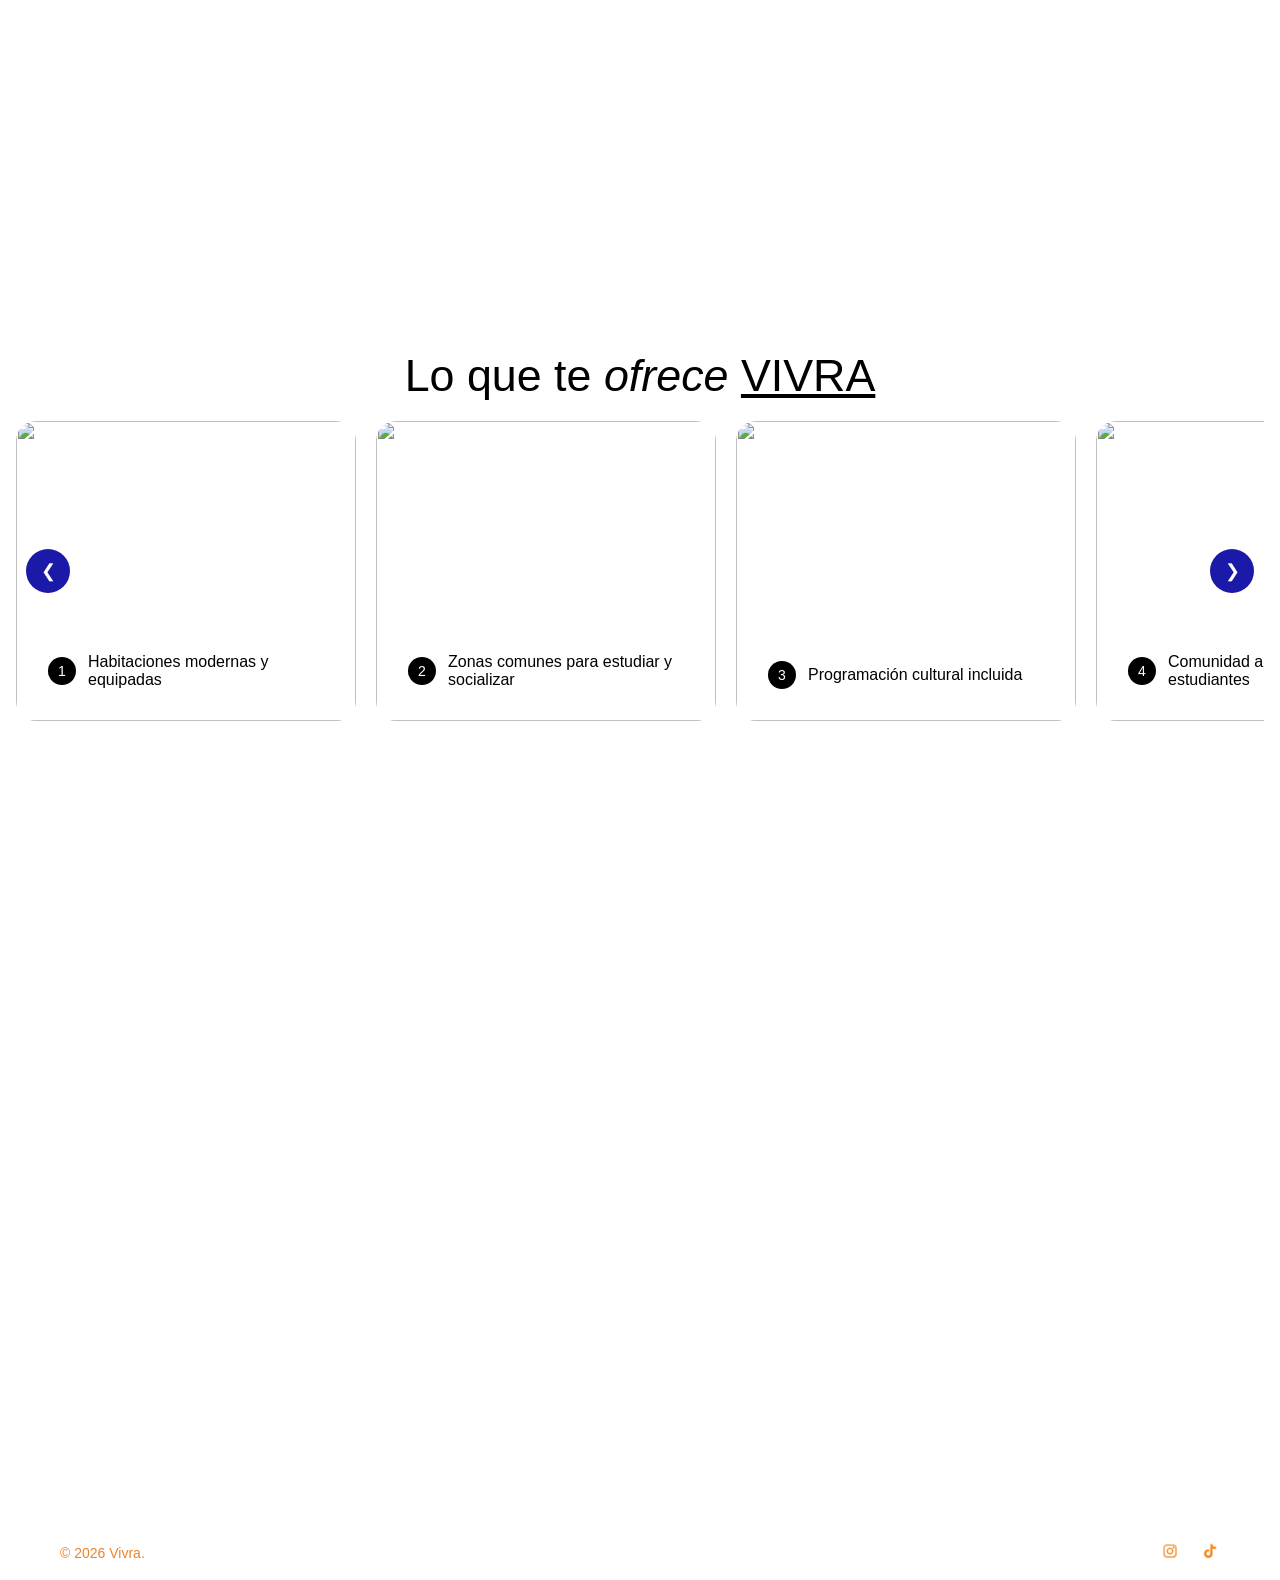
==== commit d2c40e17: "ACTUALIZACION 20-04 MAÑANA" ====
--- a/index.html
+++ b/index.html
@@ -5,9 +5,6 @@
     <meta charset="UTF-8">
     <meta name="viewport" content="width=device-width, initial-scale=1.0">
     <title>Vivra - Residencia + Cultura.</title>
-
-
-    <link rel="stylesheet" href="./CSS/avisos.css">
     <link rel="stylesheet" href="./CSS/carrousel.css">
     <link rel="stylesheet" href="./CSS/contacto.css">
     <link rel="stylesheet" href="./CSS/cultura.css">
@@ -38,6 +35,7 @@
     </div>
 
     <main>
+
         <section class="s-1">
             <div class="fondo">
                 <video autoplay muted loop playsinline>
@@ -52,13 +50,12 @@
         </section>
 
         <section class="s-2">
+
             <section class="carrusel_movil">
                 <div class="carrusel_movil_item"><img src="./IMG/ceu.png" class="carr_img" alt=""></div>
                 <div class="carrusel_movil_item"><img src="./IMG/lo.png" class="carr_img" alt=""></div>
-                <div class="carrusel_movil_item"><img src="./IMG/Mesa de trabajo 1@3x.png" class="carr_img" alt="">
-                </div>
-                <div class="carrusel_movil_item"><img src="./IMG/Mesa de trabajo 1@3x.png" class="carr_img" alt="">
-                </div>
+                <div class="carrusel_movil_item"><img src="./IMG/Mesa de trabajo 1@3x.png" class="carr_img" alt=""></div>
+                <div class="carrusel_movil_item"><img src="./IMG/Mesa de trabajo 1@3x.png" class="carr_img" alt=""></div>
                 <div class="carrusel_movil_item"><img src="./IMG/ceu.png" class="carr_img" alt=""></div>
             </section>
 
@@ -77,7 +74,7 @@
                 </div>
             </section>
 
-            <h2 class="s-2 texto1">Tu experiencia <span class="destacado">comienza</span> aquí.</h2>
+            <h2 class="texto1">Tu experiencia <span class="destacado">comienza</span> aquí.</h2>
 
             <div class="cards">
                 <div class="card">
@@ -105,13 +102,11 @@
                     </div>
                 </div>
             </div>
+
         </section>
 
         <div class="marquee">
             <div class="marquee-texto">
-                <span>VIVRA · vive también cultura · estudia · vive · comparte · crea · comunidad · elche · </span>
-                <span>VIVRA · vive también cultura · estudia · vive · comparte · crea · comunidad · elche · </span>
-                <span>VIVRA · vive también cultura · estudia · vive · comparte · crea · comunidad · elche · </span>
                 <span>VIVRA · vive también cultura · estudia · vive · comparte · crea · comunidad · elche · </span>
                 <span>VIVRA · vive también cultura · estudia · vive · comparte · crea · comunidad · elche · </span>
                 <span>VIVRA · vive también cultura · estudia · vive · comparte · crea · comunidad · elche · </span>
@@ -128,8 +123,7 @@
                     <div class="mapa-card">
                         <span class="mapa-label">MAPA</span>
                         <a href="#" class="mapa-flecha">&nearr;</a>
-                        <p class="mapa-texto">Explora el mapa interactivo para localizar los diferentes campus en Elche.
-                        </p>
+                        <p class="mapa-texto">Explora el mapa interactivo para localizar los diferentes campus en Elche.</p>
                         <a href="#" class="mapa-btn">EXPLORA</a>
                     </div>
                 </div>
@@ -139,9 +133,10 @@
         <section class="s-4">
             <div class="container">
                 <h2 class="titulos">Un espacio <span class="destacado">pensado</span> para estudiantes</h2>
-                <p class="texto2">Diseñado para una nueva forma de vivir la universidad: flexible, social y llena de
-                    experiencias que van más allá del aula.</p>
-                <div class="boton"><a href="#" class="btn-panel">Residencias</a></div>
+                <p class="texto2">Diseñado para una nueva forma de vivir la universidad: flexible, social y llena de experiencias que van más allá del aula.</p>
+                <div class="boton">
+                    <a href="./HTML/residencia.html" class="btn-outline">Residencias</a>
+                </div>
                 <div class="grid">
                     <div class="caja caja1">comunidad</div>
                     <div class="caja caja2">que</div>
@@ -199,6 +194,7 @@
         <div class="video-wrapper">
             <video class="video-custom" src="./VIDS/animática VIVRA.mp4" muted playsinline></video>
         </div>
+
     </main>
 
     <footer class="footer">
@@ -230,8 +226,6 @@
         </div>
     </div>
 
-    <script src="https://cdnjs.cloudflare.com/ajax/libs/gsap/3.12.5/gsap.min.js"></script>
-    <script src="https://cdnjs.cloudflare.com/ajax/libs/gsap/3.12.5/ScrollTrigger.min.js"></script>
     <script src="./JS/estilos.js"></script>
 
 </body>
--- a/CSS/carrousel.css
+++ b/CSS/carrousel.css
@@ -1,12 +1,8 @@
-
-/* CARRUSEL TAMAÑO MÓVIL */
-/* ********************* */
 
 .carrusel_movil {
-    /* PONEMOS LAS IMÁGENES EN MODO FLEXIBLE Y OCULTAMOS EL DESBORDAMIENTO */
+  
     display: flex;
     overflow: hidden;
-    /* posicionamos relativo para que su texto se pueda poner en absoluto sobre este contenedor */
     position: relative;
 }
 
--- a/CSS/contacto.css
+++ b/CSS/contacto.css
@@ -1,29 +1,31 @@
+:root {
+  --dark: #1a1a1a;
+  --text-body: #333333;
+  --beige: #f8f5ef;
+}
 
-
-
-.hero {
+.contenedor-formulario {
   padding: 48px 24px 40px;
   background: #ffffff;
 }
 
-.hero h1 {
-  font-size: clamp(2.8rem, 10vw, 5rem);
+.formulario-h1 {
+  font-size: 48px;
   font-weight: 800;
-  line-height: 0.95;
-  letter-spacing: -0.02em;
+  line-height: 1;
+  letter-spacing: -1px;
   color: var(--dark);
 }
 
 .intro {
- background-color: rgb(177, 182, 255);
-  margin: 0 16px;
+  background-color: rgb(177, 182, 255);
+  margin: 0 16px 32px;
   border-radius: 16px;
   padding: 32px 24px;
-  margin-bottom: 32px;
 }
 
 .intro p {
-  font-size: 1rem;
+  font-size: 16px;
   line-height: 1.6;
   color: var(--text-body);
 }
@@ -32,119 +34,97 @@
   font-weight: 500;
 }
 
-.section-label {
-  font-size: 0.7rem;
+.c-1 {
+  font-size: 11px;
   font-weight: 500;
-  letter-spacing: 0.12em;
+  letter-spacing: 2px;
   text-transform: uppercase;
   color: var(--dark);
   opacity: 0.6;
   margin-bottom: 10px;
 }
 
-.what-we-do {
+.c-2 {
   padding: 24px;
   margin-bottom: 40px;
   background: #ffffff;
 }
 
-.what-we-do .section-label {
-  margin-bottom: 16px;
-}
-
-.what-col {
-  margin-bottom: 24px;
-}
-
-.what-col p {
-  font-size: 0.88rem;
-  line-height: 1.65;
+.c-3 {
+  font-size: 14px;
+  line-height: 1.6;
   color: var(--dark);
   opacity: 0.85;
-}
-
-.what-col p + p {
-  margin-top: 10px;
 }
 
 .values-mission {
   margin: 0 16px 40px;
   display: flex;
   flex-direction: column;
-  gap: 20px;
+  gap: 16px;
   background: #f8f5ef;
   padding: 24px;
   border-radius: 16px;
 }
 
-.card {
-  background: var(--beige);
+.mision-1 {
+  background: #ffffff;
   border-radius: 16px;
   padding: 28px 24px 32px;
+  box-shadow: 0 1px 4px rgba(0,0,0,0.06);
 }
 
-.card h3 {
-  font-size: 1.1rem;
+.card-1 {
+  display: flex;
+  flex-direction: column;
+  gap: 10px;
+}
+
+.card-1 h3 {
+  font-size: 18px;
   font-weight: 700;
-  margin-bottom: 14px;
   color: var(--dark);
 }
 
-.card p {
-  font-size: 0.875rem;
-  line-height: 1.65;
+.card-p {
+  font-size: 14px;
+  line-height: 1.6;
   color: var(--text-body);
   opacity: 0.85;
 }
 
-.card p + p {
-  margin-top: 10px;
-}
-
-.card .cta {
+.card-1 .cta {
   display: inline-flex;
   align-items: center;
   gap: 6px;
-  margin-top: 20px;
-  font-size: 0.78rem;
+  margin-top: 10px;
+  font-size: 12px;
   font-weight: 500;
-  letter-spacing: 0.08em;
+  letter-spacing: 1px;
   text-transform: uppercase;
   text-decoration: none;
   color: var(--dark);
-  border-bottom: 1.5px solid var(--dark);
+  border-bottom: 2px solid var(--dark);
   padding-bottom: 2px;
 }
 
-.card .cta::after {
+.card-1 .cta::after {
   content: '↗';
-  font-size: 0.85rem;
+  font-size: 14px;
 }
-
-
-
-
-
-
-
-
-
-
-
-
-
-
-
-
-
-
 
 
 /* DESKTOP */
 
 @media (min-width: 768px) {
 
-  .hero { padding: 64px 48px 48px; }
+  .contenedor-formulario {
+    padding: 64px 48px 48px;
+  }
+
+  .formulario-h1 {
+    font-size: 64px;
+  }
 
   .intro {
     margin: 0 32px 48px;
@@ -152,73 +132,22 @@
   }
 
   .intro p {
-    font-size: 1.15rem;
+    font-size: 18px;
     max-width: 620px;
   }
 
-  .what-we-do {
+  .c-2 {
     padding: 48px;
     margin-bottom: 56px;
-    display: grid;
-    grid-template-columns: repeat(3, 1fr);
-    gap: 32px;
   }
-
-  .what-we-do .section-label {
-    grid-column: 1 / -1;
-  }
-
-  .what-col { margin-bottom: 0; }
 
   .values-mission {
     margin: 0 32px 56px;
     flex-direction: row;
+    gap: 24px;
   }
 
-  .card {
+  .mision-1 {
     flex: 1;
   }
-}
-
-
-
-
-
-
-
-
-
-
-
-
-
-
-
-
-
-
-
-
-
-
-
-
-
-
-
-
-
-
-
-
-
-
-
-
-
-
-
-
-
-
-
+}
--- a/CSS/estilos.css
+++ b/CSS/estilos.css
@@ -1,5 +1,6 @@
     html {
         scroll-behavior: smooth;
+        overflow-x: hidden;
     }
 
 
@@ -7,15 +8,15 @@
 
     body {
 
-    margin: 0;
-    padding: 0;
-
-    display: flex;
-    flex-direction: column;
-
-    min-height: 100vh;
-    background-color: white;
-
+        margin: 0;
+        padding: 0;
+
+        display: flex;
+        flex-direction: column;
+
+        min-height: 100vh;
+        background-color: white;
+        overflow-x: hidden;
 
 
 
@@ -35,7 +36,7 @@
         width: 50px;
         height: 40px;
         position: fixed;
-        
+
         top: 20px;
         right: 20px;
         cursor: pointer;
@@ -307,7 +308,14 @@
             opacity: 0;
             transform: translateY(40px);
             transition: all 0.8s ease;
-        }
+            padding: 30px 60px;
+        }
+
+        .footer-contenido {
+            align-items: flex-start;
+            padding-top: 10px;
+        }
+
 
 
 
--- a/CSS/inicio.css
+++ b/CSS/inicio.css
@@ -4,6 +4,7 @@
   font-family: "articulat-cf", sans-serif;
   font-weight: 400;
   font-style: normal;
+  overflow-x: hidden;
 }
 
 h1,
@@ -38,7 +39,7 @@
   font-weight: 200;
   font-style: italic;
   display: inline;
-  
+
 }
 
 
@@ -64,7 +65,7 @@
 .fondo-img img {
   width: 100%;
   height: 100%;
-  object-fit: cover; 
+  object-fit: cover;
 }
 
 
@@ -77,6 +78,7 @@
   height: 100%;
   object-fit: cover;
 }
+
 .contenido1 {
   position: absolute;
   bottom: 40px;
@@ -99,11 +101,11 @@
 
   margin: 0 0 12px 0;
 
-  text-align: left; 
+  text-align: left;
 }
 
 .p1 {
-font-size: 1rem;
+  font-size: 1rem;
   margin: 0 0 16px 0;
   opacity: 0.9;
 }
@@ -617,6 +619,7 @@
   .btn:hover::after {
     right: 12px;
   }
+
   .s-5-titulo {
     font-size: 2.8rem;
   }
--- a/CSS/residencia.css
+++ b/CSS/residencia.css
@@ -11,9 +11,16 @@
 .fondo-img {
   position: absolute;
   inset: 0;
-  background-image: url('./IMG/img2.jpg');
+  background-image: url('../IMG/1.jpeg');
   background-size: cover;
   background-position: center;
+}
+
+.fondo-img::after {
+  content: "";
+  position: absolute;
+  inset: 0;
+  background: linear-gradient(to top, rgba(0, 0, 0, 0.4), rgba(0, 0, 0, 0.2));
 }
 
 .p-1 .contenido5 {
@@ -49,8 +56,8 @@
 #carrousel {
   display: inline-block;
   font-size: 8rem;
+  white-space: nowrap;
   animation: carrousel-loop 15s linear infinite;
-  white-space: nowrap;
 }
 
 @keyframes carrousel-loop {
@@ -71,7 +78,7 @@
   background-size: cover;
   background-position: center;
   border-radius: 20px;
-  color: #fff;
+  color: white;
   cursor: pointer;
   position: relative;
   transition: flex 0.7s ease-in;
@@ -82,20 +89,20 @@
   content: "";
   position: absolute;
   inset: 0;
+  background: rgba(0, 0, 0, 0.5);
   z-index: 1;
-  pointer-events: none;
 }
 
 .panel1 {
-  background-image: url('https://images.unsplash.com/photo-1610212570473-6015f631ae96?auto=format&fit=crop&w=1350&q=80');
+  background-image: url(/IMG/umh.webp);
 }
 
 .panel2 {
-  background-image: url('https://images.unsplash.com/photo-1606838830438-5f380a664a4e?auto=format&fit=crop&w=1350&q=80');
+  background-image: url(/IMG/CEU2.png);
 }
 
 .panel3 {
-  background-image: url('https://images.unsplash.com/photo-1606059100151-b09b22709477?auto=format&fit=crop&w=1778&q=80');
+  background-image: url(/IMG/UNED1.png);
 }
 
 .panel-content {
@@ -106,7 +113,7 @@
   z-index: 2;
   opacity: 0;
   transform: translateY(20px);
-  transition: all 0.4s ease;
+  transition: 0.4s ease;
 }
 
 .panel.active .panel-content {
@@ -115,147 +122,118 @@
 }
 
 .panel-content h3 {
-  margin: 0 0 10px;
   font-size: 18px;
+  margin-bottom: 10px;
 }
 
 .panel-content p {
   font-size: 14px;
-  margin-bottom: 12px;
   opacity: 0.9;
 }
 
 .btn-panel {
-  position: relative;
   display: inline-block;
-  color: #1b19a8;
-  text-decoration: none;
-  font-size: 1rem;
   padding: 10px 20px;
   border: 1px solid #1b19a8;
   border-radius: 30px;
-  overflow: hidden;
-  transition: color 0.3s ease, padding 0.3s ease;
-  isolation: isolate;
-}
-
-.btn-panel::before {
-  content: "";
-  position: absolute;
-  inset: 0 100% 0 0;
+  color: #1b19a8;
+  text-decoration: none;
+  transition: 0.3s;
+}
+
+.btn-panel:hover {
   background: #1b19a8;
-  z-index: -1;
-  transition: right 0.3s ease;
-}
-
-.btn-panel::after {
-  content: "→";
-  position: absolute;
-  right: 15px;
-  top: 50%;
-  transform: translateY(-50%) translateX(-10px);
-  opacity: 0;
-  font-size: 1.2rem;
-  transition: opacity 0.3s ease, transform 0.3s ease, right 0.3s ease;
-}
-
-.btn-panel:hover {
   color: white;
-  padding: 10px 45px 10px 15px;
-}
-
-.btn-panel:hover::before {
-  right: 0;
-}
-
-.btn-panel:hover::after {
-  right: 10px;
-  opacity: 1;
-  transform: translateY(-50%) translateX(0);
 }
 
 .panel.active {
   flex: 3;
 }
 
-.seccion-colaboraciones {
+.p-2-contenedor {
   display: flex;
   flex-direction: column;
   gap: 12px;
   padding: 16px;
 }
 
-.collab-slider {
+.p-2-contenedor3 {
   border-radius: 20px;
   overflow: hidden;
   height: 320px;
   position: relative;
 }
 
-.collab-slide {
+.p-2-contenedor2 {
   display: none;
   position: absolute;
-  width: 100%;
-  height: 100%;
-}
-
-.collab-slide.active {
+  inset: 0;
+}
+
+.p-2-contenedor2.active {
   display: block;
 }
 
-.collab-slide img {
+.p-2-contenedor2 img {
   width: 100%;
   height: 100%;
   object-fit: cover;
 }
 
-.collab-card-texto {
+.p-2-card-texto {
   border-radius: 20px;
-  position: relative;
   overflow: hidden;
   height: 320px;
-}
-
-.collab-slide-texto {
+  position: relative;
+}
+
+.p-2-texto1 {
   display: none;
   position: absolute;
   inset: 0;
   padding: 32px;
 }
 
-.collab-slide-texto.active {
+.p-2-texto1.active {
   display: flex;
   flex-direction: column;
-}
-
-.collab-tag {
+  gap: 12px;
+}
+
+.p-2-tag {
   font-size: 0.65rem;
   text-transform: uppercase;
 }
 
-.collab-titulo {
+.p-2-titulo {
   font-size: 1.7rem;
   font-weight: 700;
-}
-
-.collab-dots {
+  line-height: 1.2;
+}
+
+.p-2-dots {
   display: flex;
   justify-content: center;
   gap: 8px;
   padding: 12px 0;
 }
 
-.collab-dot {
+.p-2-dot {
   width: 8px;
   height: 8px;
   border-radius: 50%;
-  background: #1b19a8;
+  background: #f3e6e6;
   cursor: pointer;
 }
 
-.collab-dot.active {
-  background: #ed832b;
-}
+.p-2-dot.active {
+  background: #000;
+}
+
+
+
+
+
 
 @media (min-width: 1024px) {
 
@@ -266,7 +244,7 @@
   }
 
   .p-1 .titulo {
-    font-size: 2.8rem;
+    font-size: 2.2rem;
   }
 
   .p-1 .p1 {
@@ -291,31 +269,14 @@
     font-size: 16px;
   }
 
-  .btn-panel {
-    font-size: 1.1rem;
-    padding: 12px 24px;
-  }
-
-  .btn-panel:hover {
-    padding: 12px 50px 12px 18px;
-  }
-
-  .btn-panel:hover::after {
-    right: 12px;
-  }
-
-  .seccion-colaboraciones {
+  .p-2-contenedor {
     flex-direction: row;
     height: 580px;
   }
 
-  .collab-slider {
+  .p-2-contenedor3,
+  .p-2-card-texto {
     flex: 1;
     height: 100%;
   }
-
-  .collab-card-texto {
-    flex: 1;
-    height: 100%;
-  }
 }
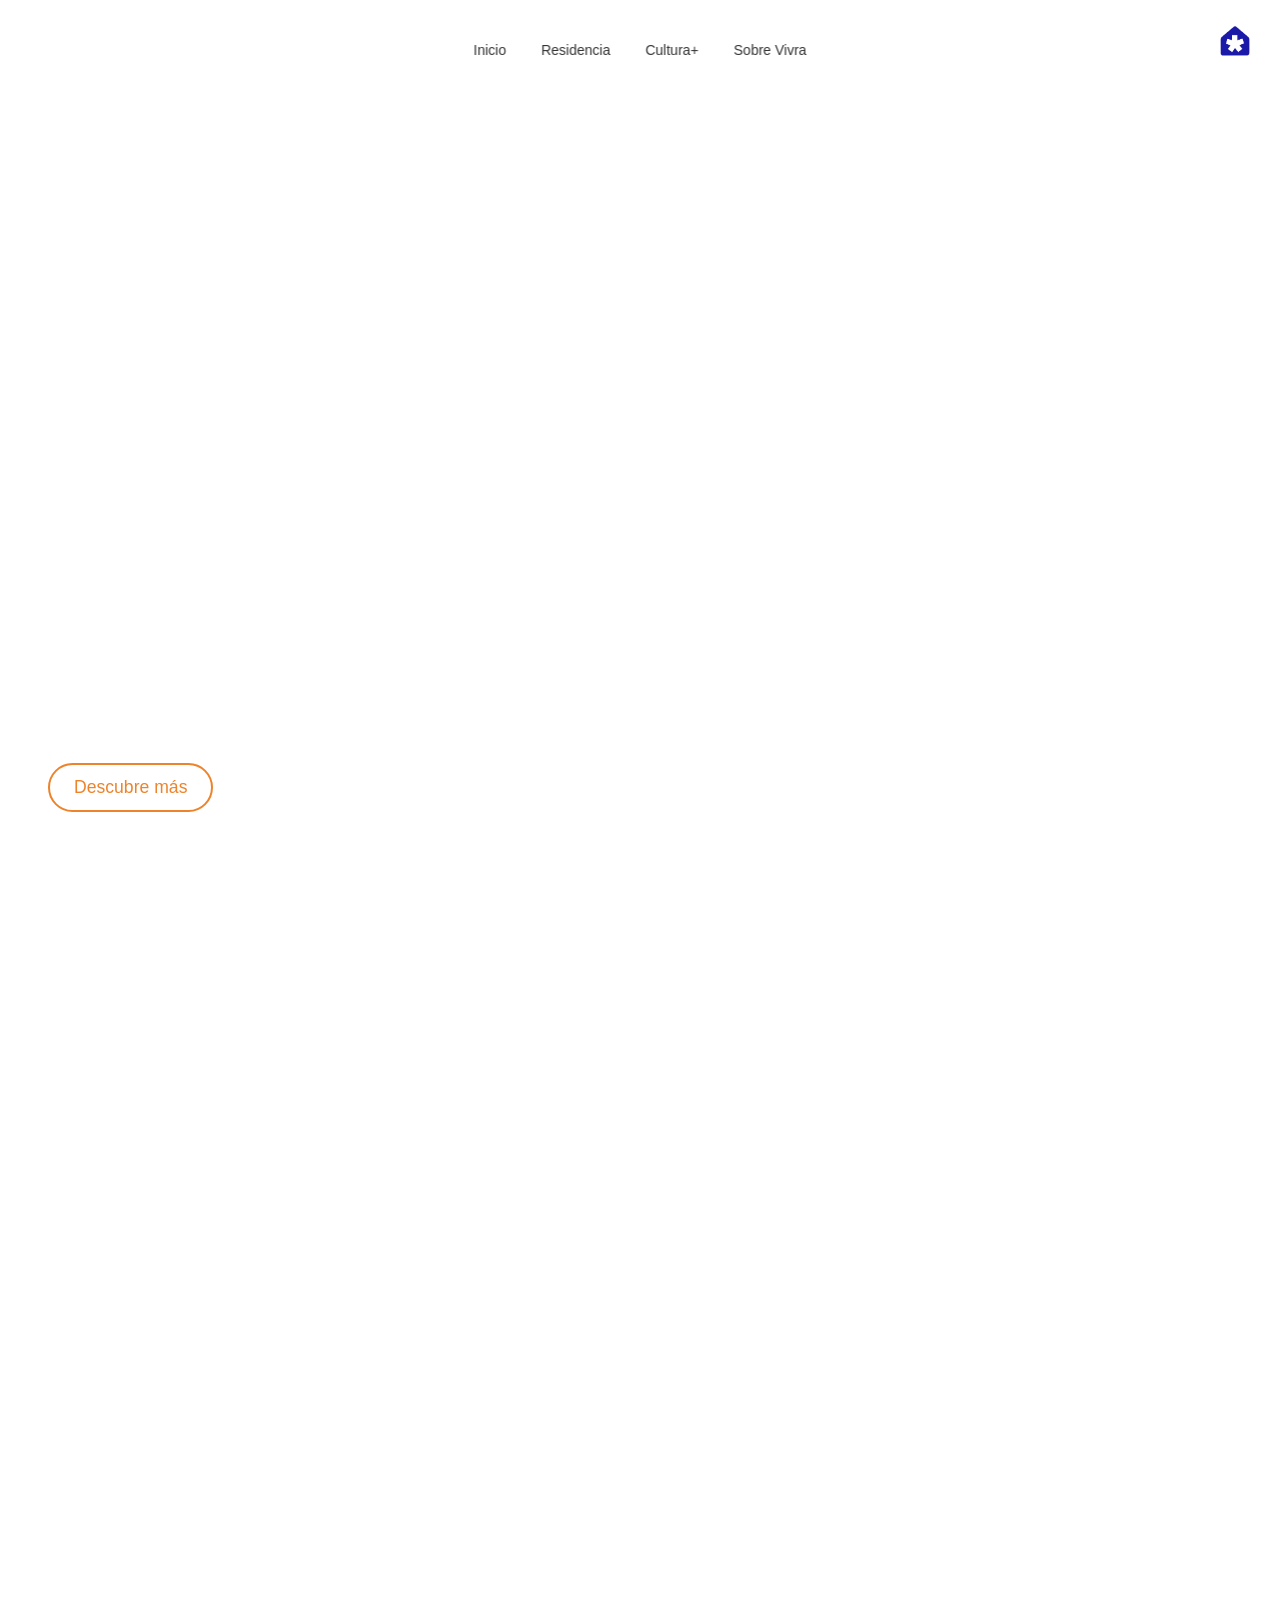
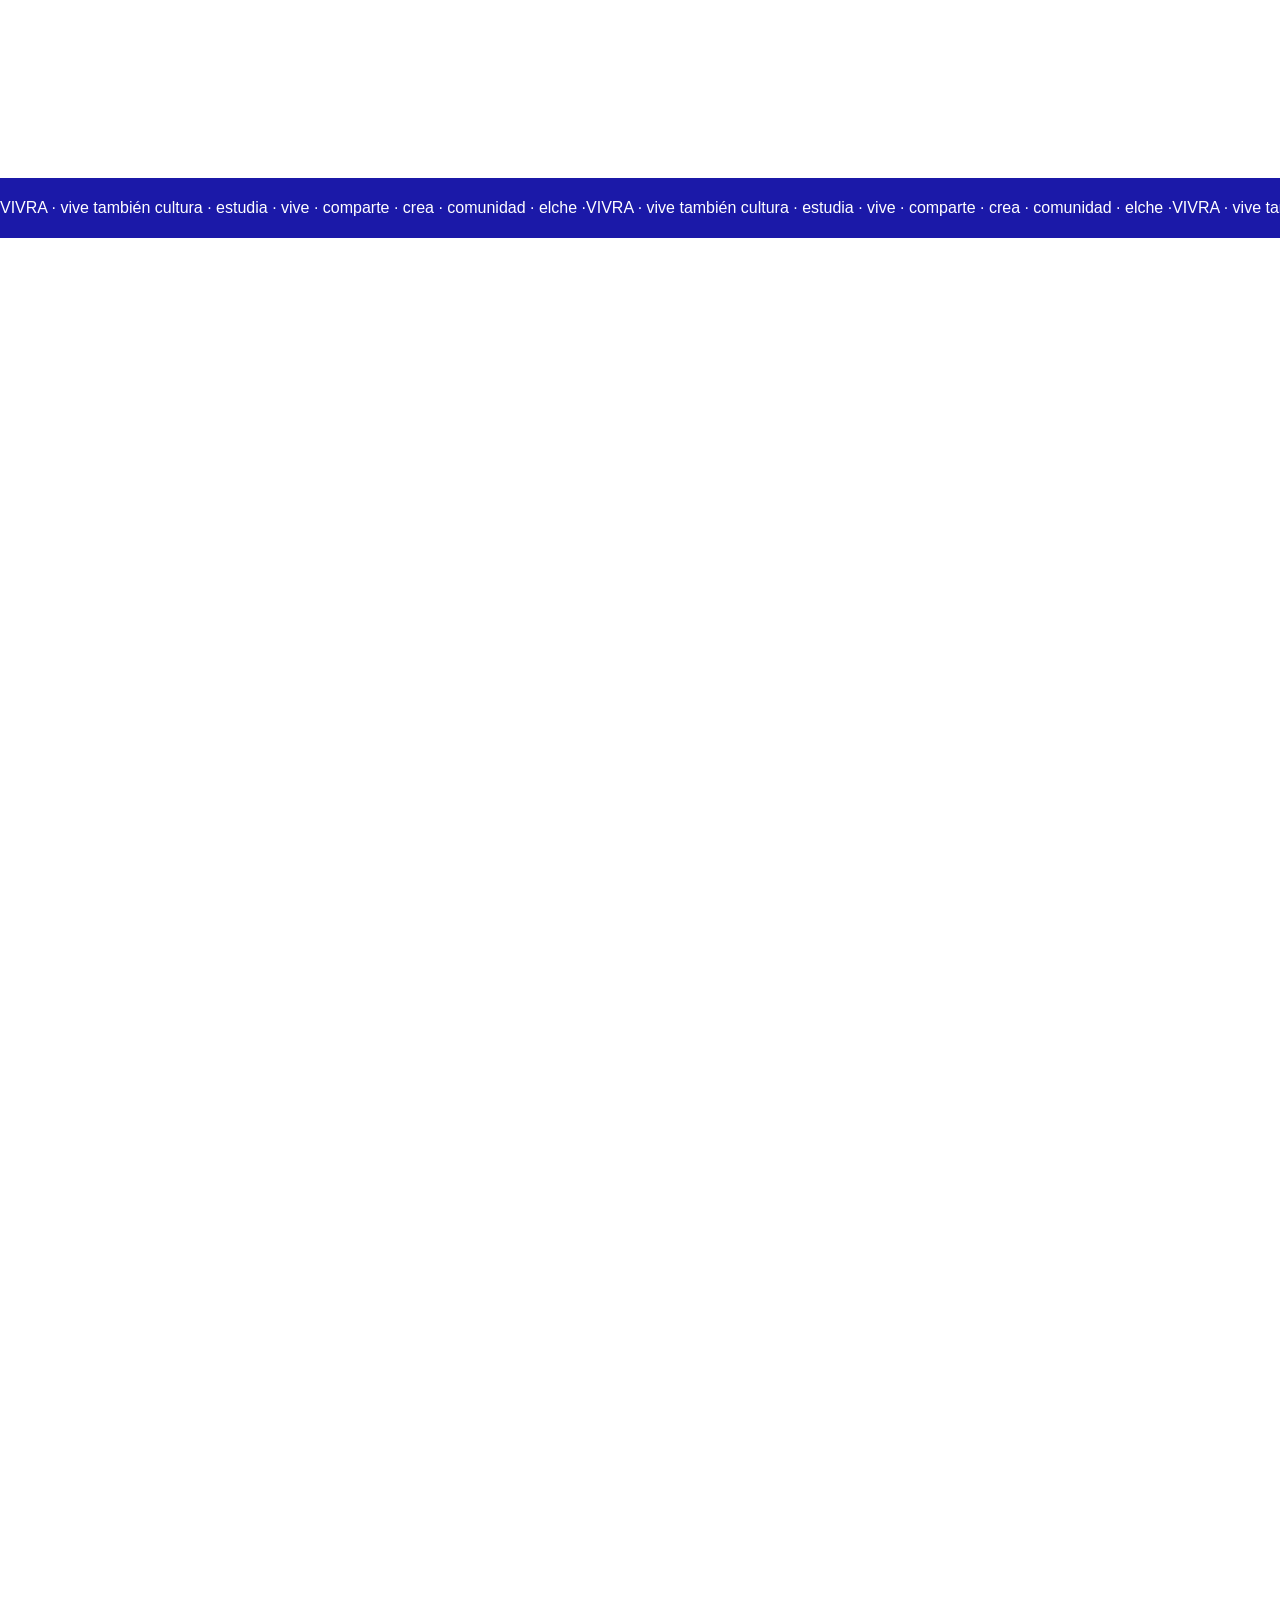
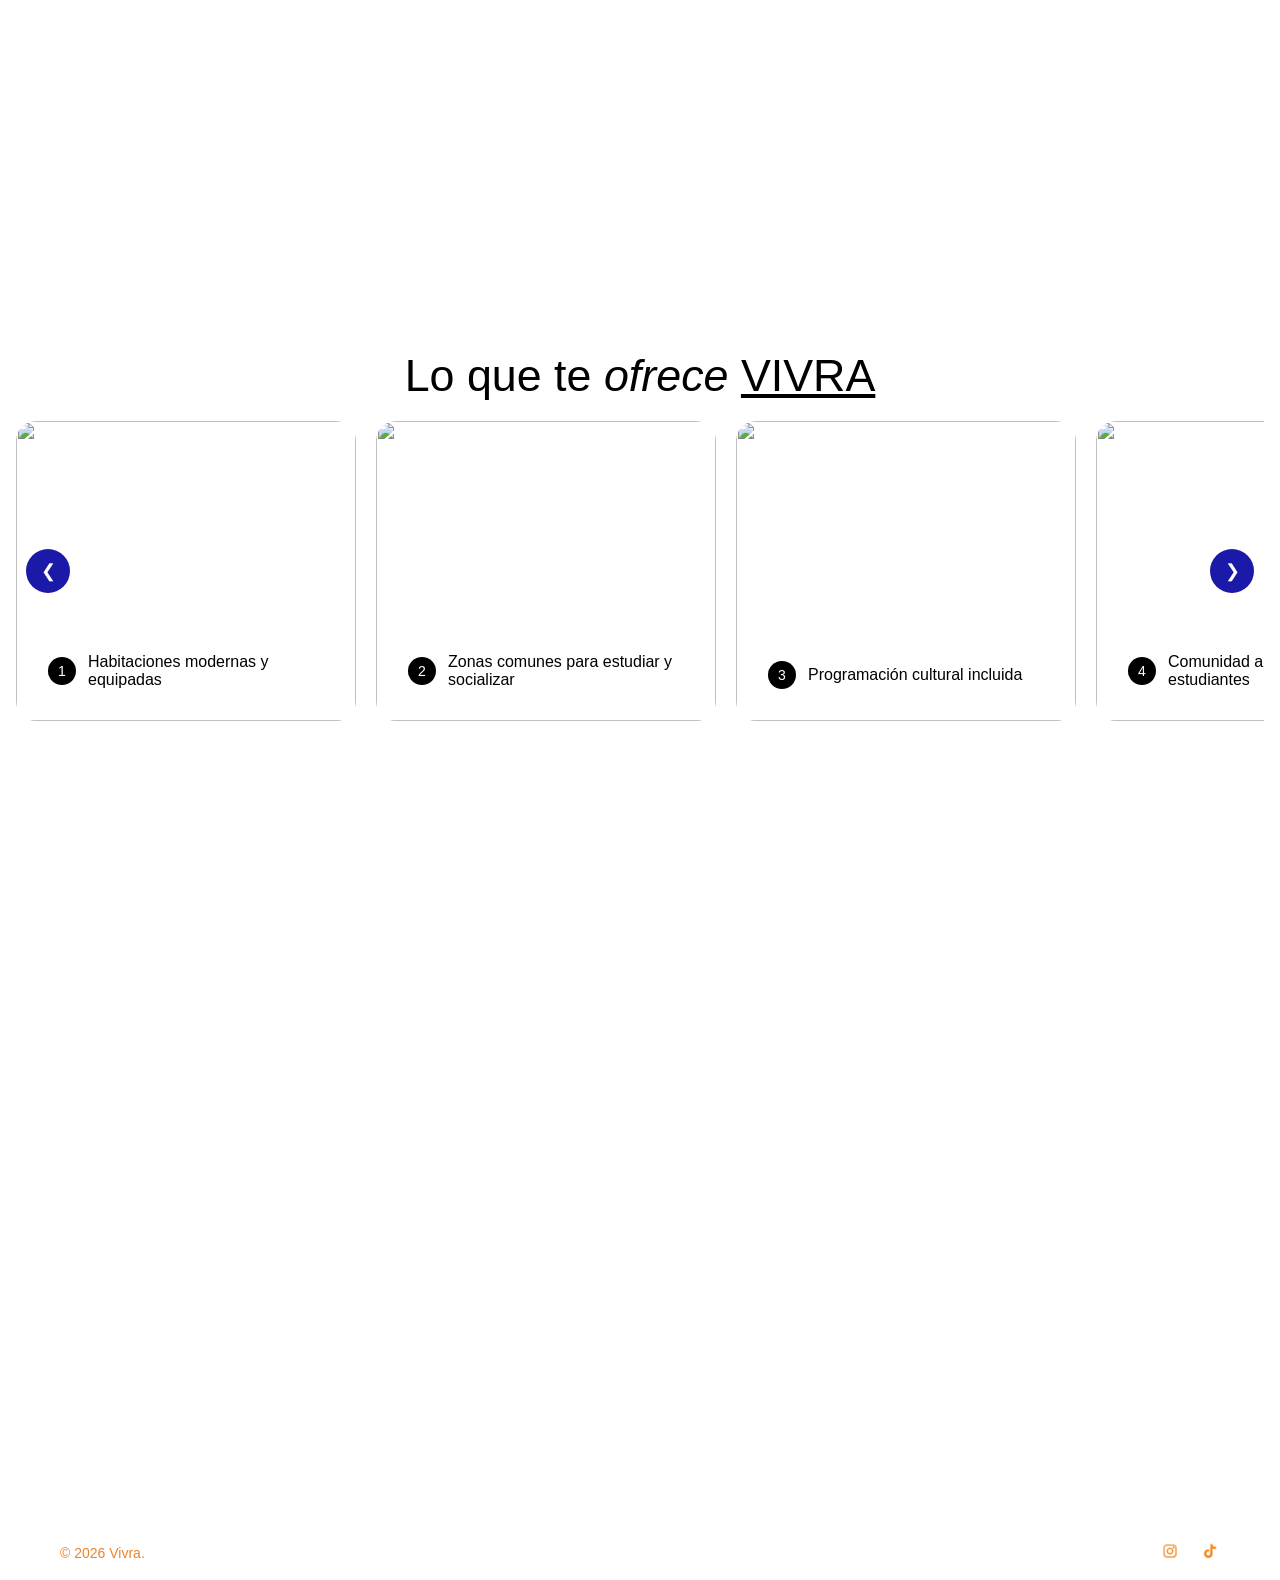
==== commit 1f8b2a8b: "20/04/2026" ====
--- a/index.html
+++ b/index.html
@@ -1,16 +1,12 @@
 <!DOCTYPE html>
 <html lang="es">
-
 <head>
     <meta charset="UTF-8">
     <meta name="viewport" content="width=device-width, initial-scale=1.0">
     <title>Vivra - Residencia + Cultura.</title>
     <link rel="stylesheet" href="./CSS/carrousel.css">
-    <link rel="stylesheet" href="./CSS/contacto.css">
-    <link rel="stylesheet" href="./CSS/cultura.css">
     <link rel="stylesheet" href="./CSS/estilos.css">
     <link rel="stylesheet" href="./CSS/inicio.css">
-    <link rel="stylesheet" href="./CSS/residencia.css">
     <link rel="stylesheet" href="https://unpkg.com/leaflet@1.9.4/dist/leaflet.css" />
     <link rel="stylesheet" href="https://use.typekit.net/zjz2wcm.css">
     <link rel="icon" type="image/png" href="./FAVICON/favicon-16x16.png">
@@ -42,10 +38,11 @@
                     <source src="./VIDS/video.mp4" type="video/mp4">
                 </video>
             </div>
+            
             <div class="contenido1">
                 <h1 class="titulo">Donde <span class="palabra1">vivir</span> es solo el comienzo.</h1>
                 <p class="p1">La primera residencia en Elche donde vivir también es cultura.</p>
-                <a href="./HTML/residencia.html" class="btn-panel">Descubre más</a>
+                <a href="./HTML/residencia.html" class="btn">Descubre más</a>
             </div>
         </section>
 
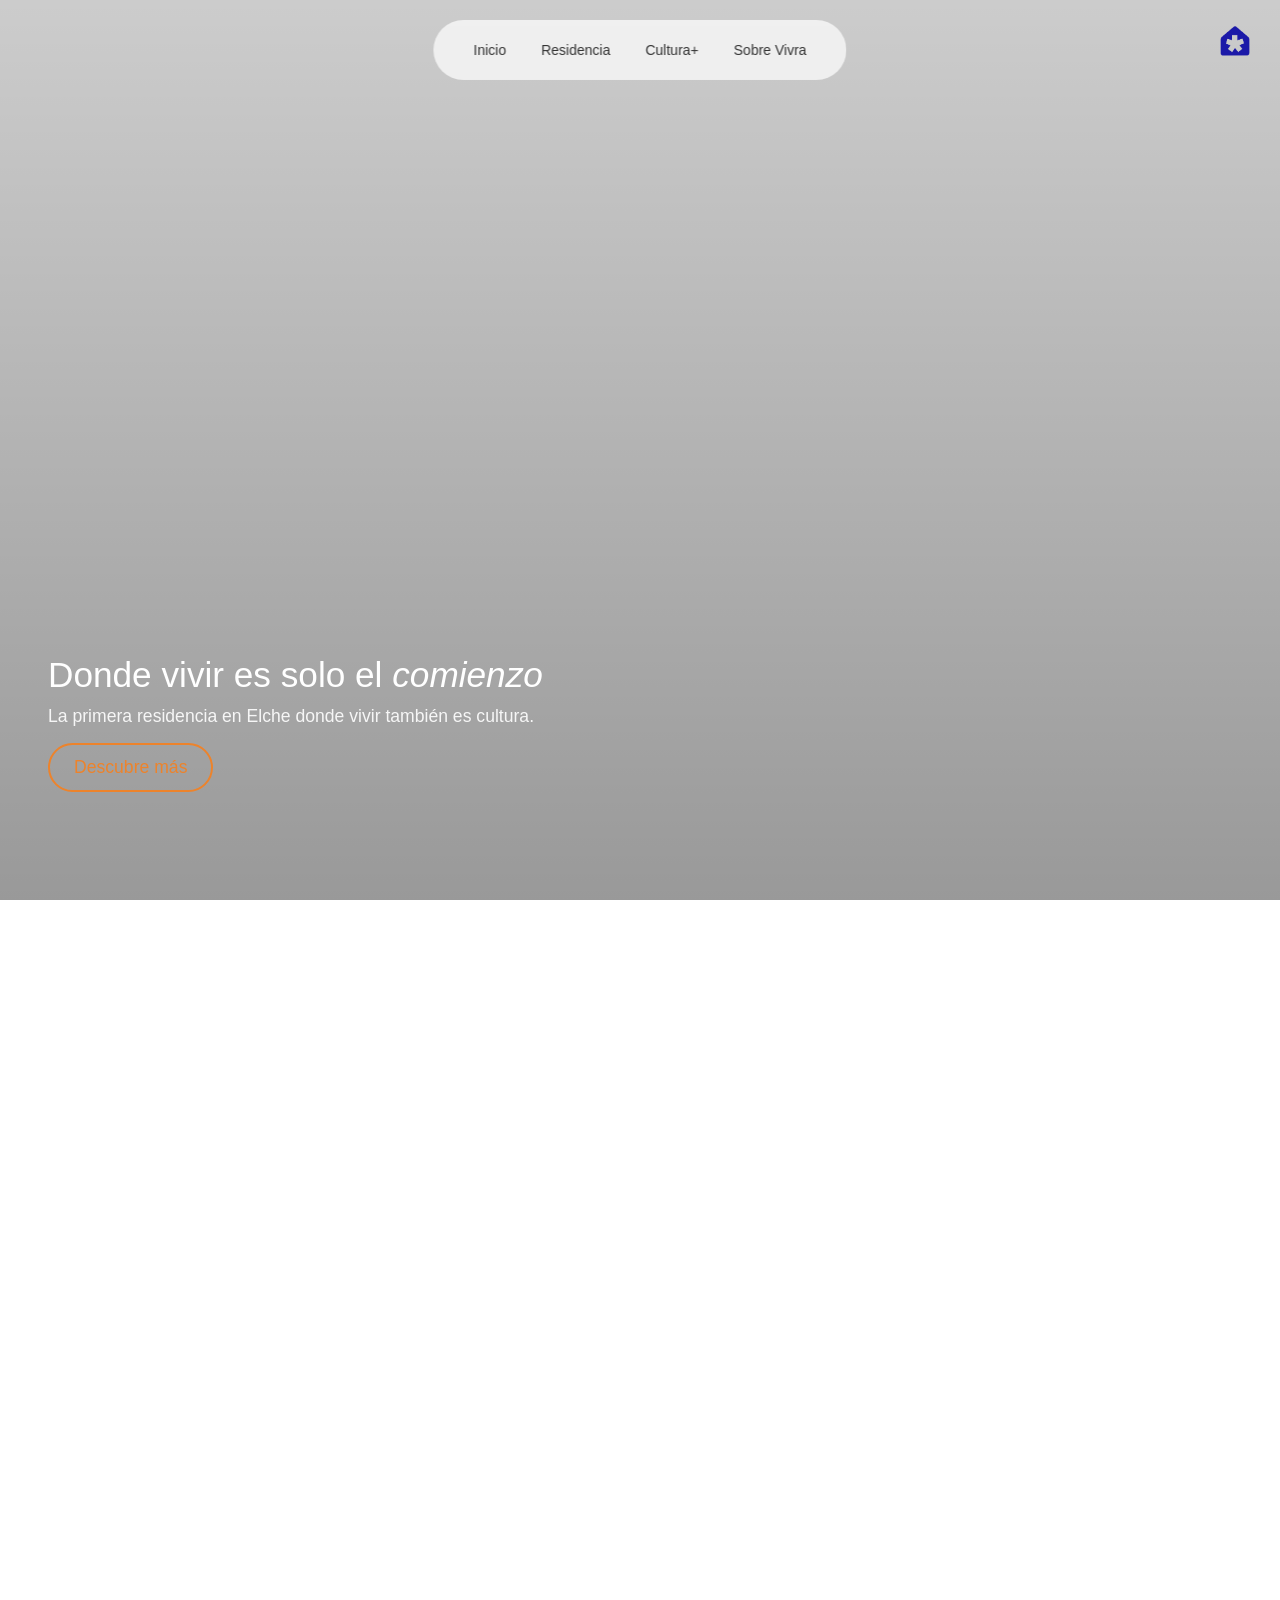
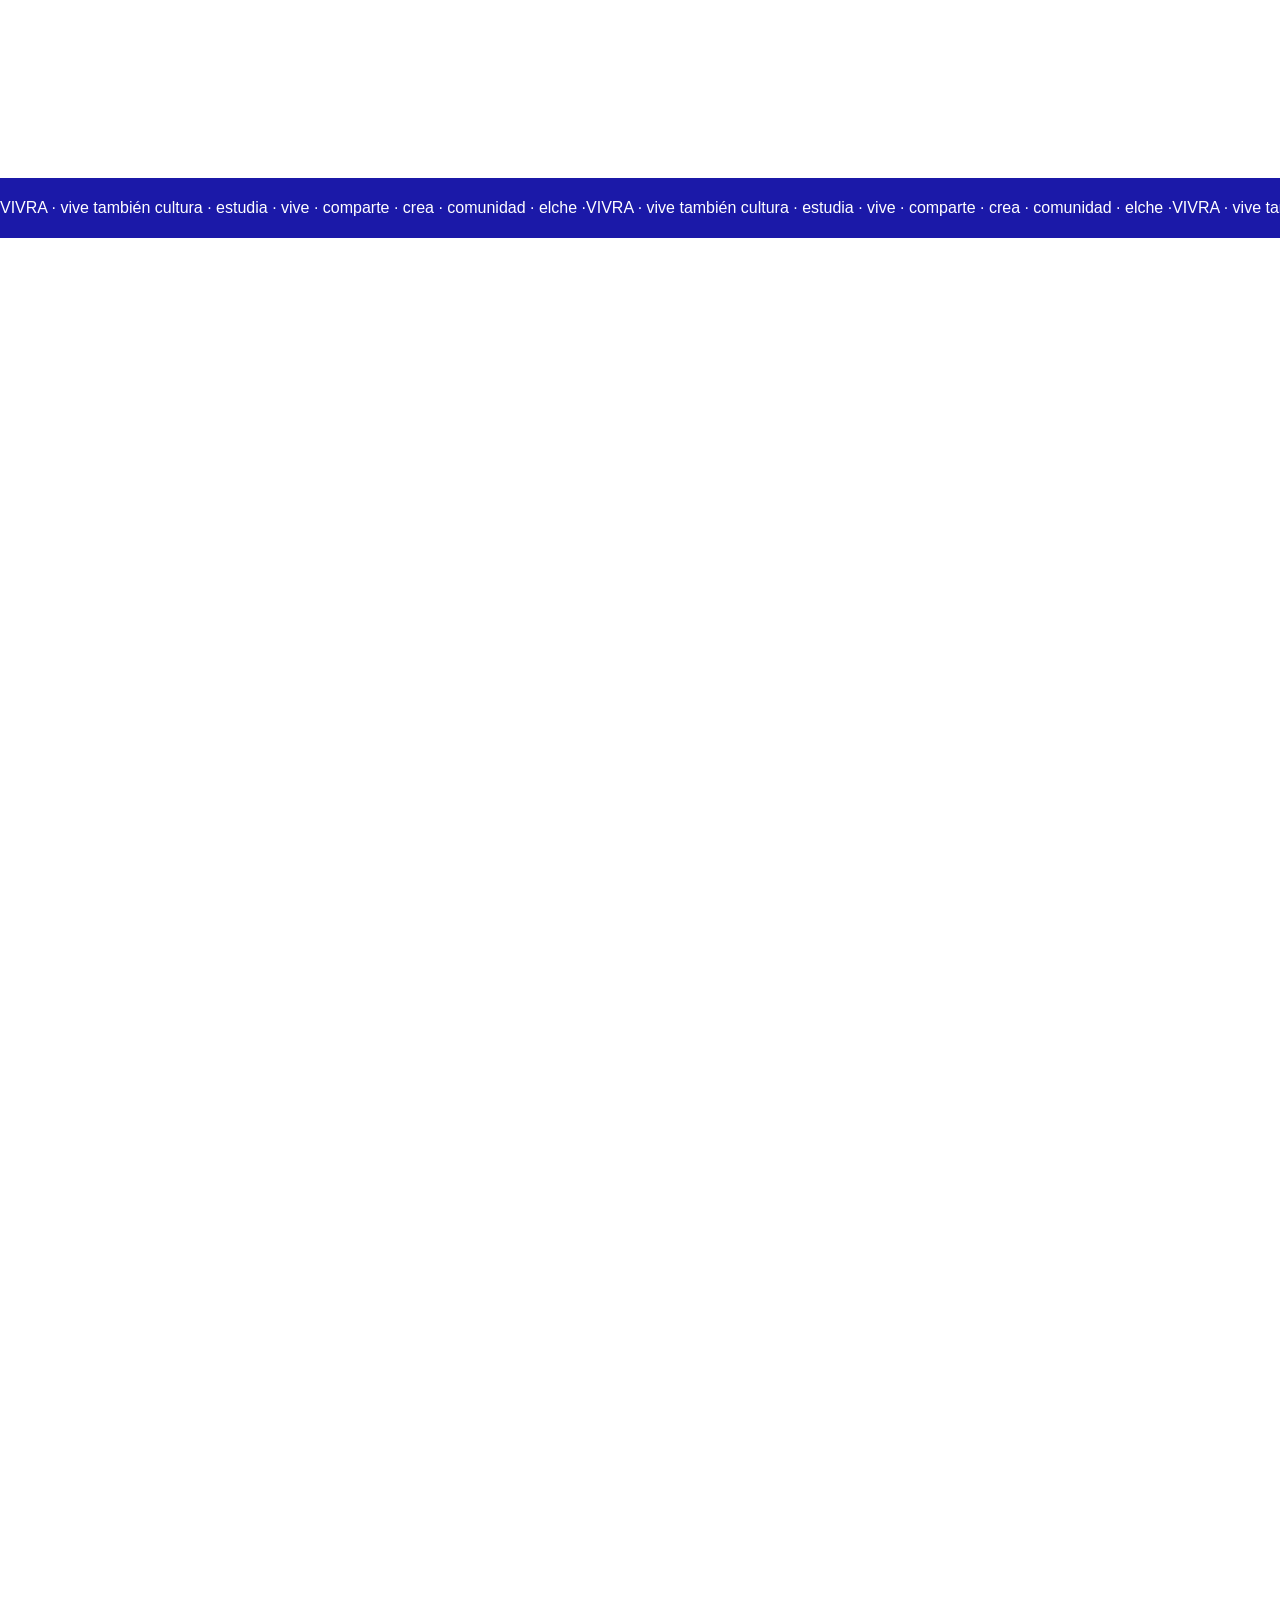
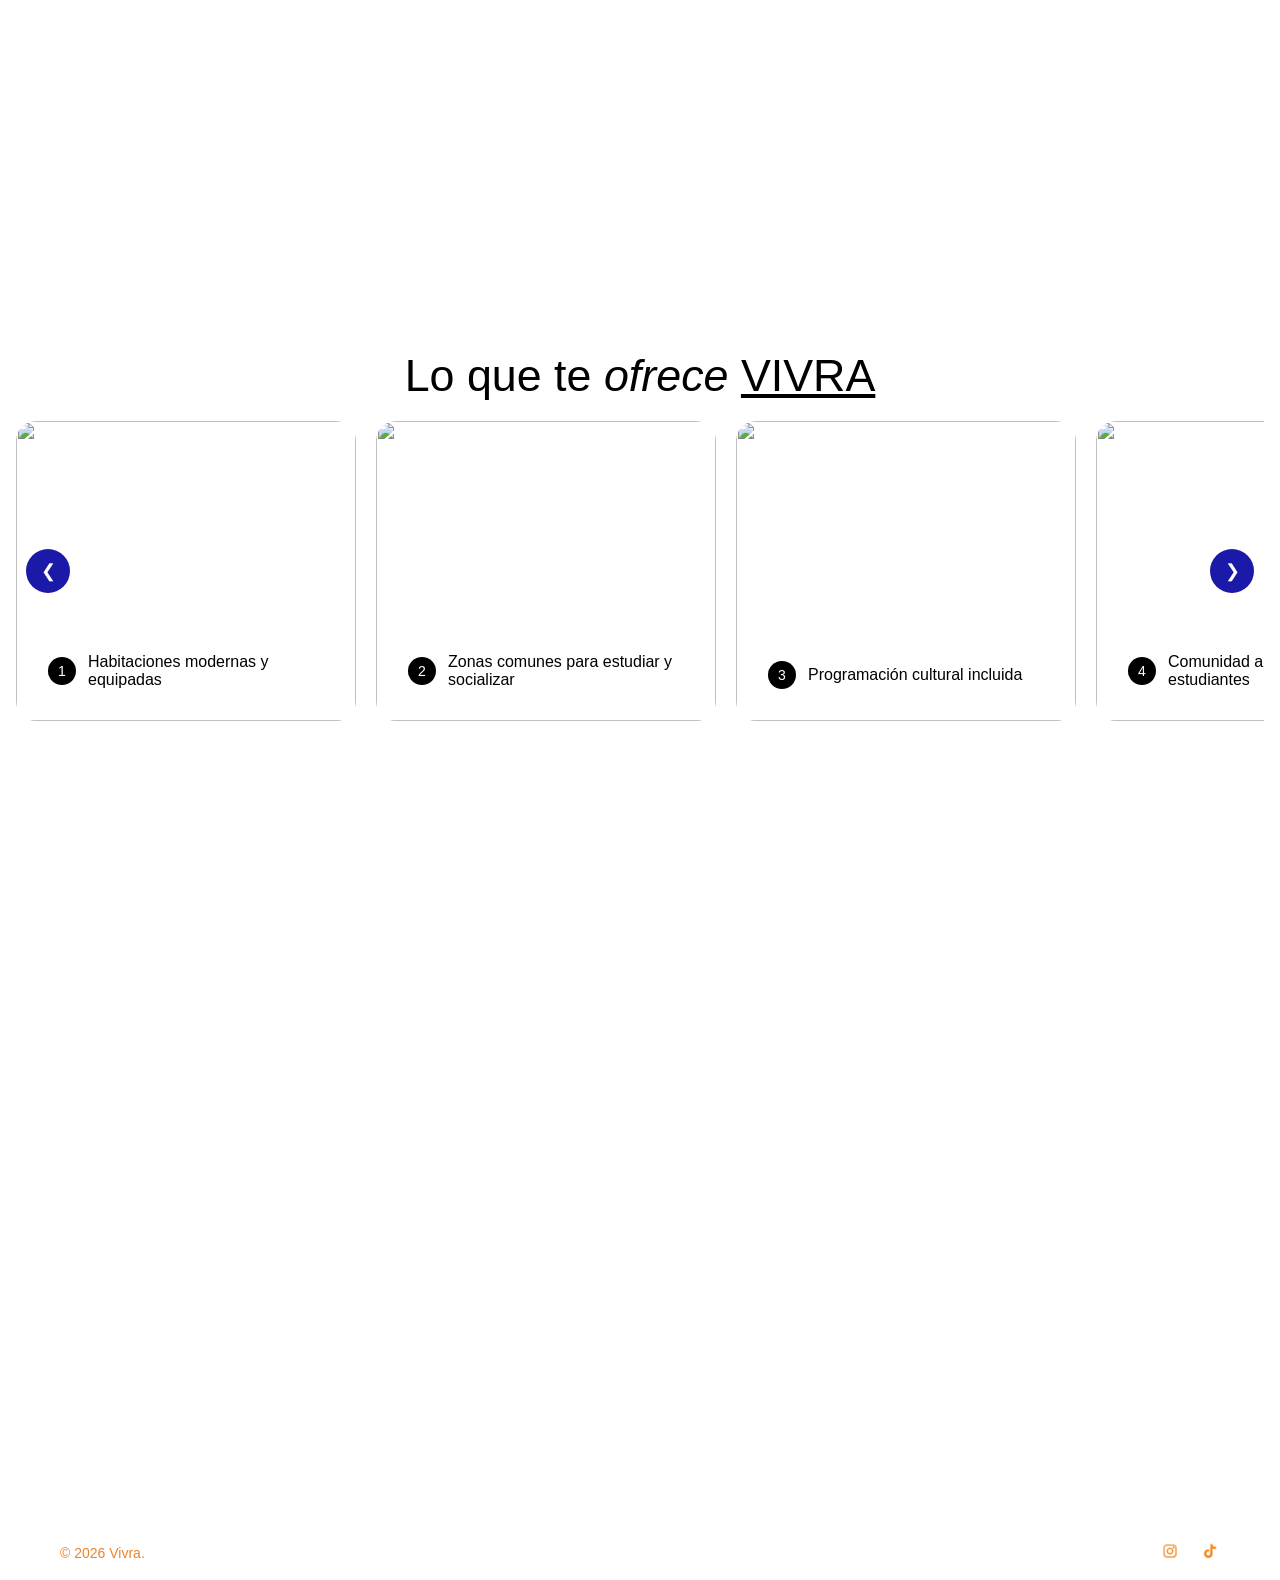
==== commit 33349289: "1.0.0" ====
--- a/index.html
+++ b/index.html
@@ -12,7 +12,6 @@
     <link rel="icon" type="image/png" href="./FAVICON/favicon-16x16.png">
     <script src="https://unpkg.com/leaflet@1.9.4/dist/leaflet.js"></script>
 </head>
-
 <body>
 
     <div class="navigation-main">
@@ -40,7 +39,7 @@
             </div>
             
             <div class="contenido1">
-                <h1 class="titulo">Donde <span class="palabra1">vivir</span> es solo el comienzo.</h1>
+                <h1 class="titulo">Donde vivir es solo el <span class="palabra1">comienzo</span></h1>
                 <p class="p1">La primera residencia en Elche donde vivir también es cultura.</p>
                 <a href="./HTML/residencia.html" class="btn">Descubre más</a>
             </div>
--- a/CSS/inicio.css
+++ b/CSS/inicio.css
@@ -1,6 +1,7 @@
 body {
   margin: 0;
   padding: 0;
+
   font-family: "articulat-cf", sans-serif;
   font-weight: 400;
   font-style: normal;
@@ -39,9 +40,7 @@
   font-weight: 200;
   font-style: italic;
   display: inline;
-
-}
-
+}
 
 .s-1 {
   position: relative;
@@ -50,26 +49,21 @@
 }
 
 .fondo {
-  position: relative;
-  width: 100%;
-  height: 100vh;
-  overflow: hidden;
-}
-
-.fondo-img {
   position: absolute;
   inset: 0;
-  overflow: hidden;
-}
-
-.fondo-img img {
   width: 100%;
   height: 100%;
-  object-fit: cover;
-}
-
-
-
+  overflow: hidden;
+}
+
+.fondo::after {
+  content: "";
+  position: absolute;
+  inset: 0;
+  background: linear-gradient(to top, rgba(0, 0, 0, 0.4),
+   rgba(0, 0, 0, 0.2));
+  z-index: 1;
+}
 
 .fondo video {
   position: absolute;
@@ -81,35 +75,29 @@
 
 .contenido1 {
   position: absolute;
-  bottom: 40px;
+  bottom: 20px;
   left: 0;
-
-  padding: 20px;
+  z-index: 2;
+  padding: 16px;
   max-width: 90%;
-
+  color: white;
   display: flex;
   flex-direction: column;
   align-items: flex-start;
-
-  color: white;
-  z-index: 2;
 }
 
 .titulo {
-  font-size: 1.8rem;
+  font-size: 1.6rem;
   line-height: 1.2;
-
-  margin: 0 0 12px 0;
-
+  margin: 0 0 10px 0;
   text-align: left;
 }
 
 .p1 {
-  font-size: 1rem;
+  font-size: 0.95rem;
+  opacity: 0.9;
   margin: 0 0 16px 0;
-  opacity: 0.9;
-}
-
+}
 
 .btn {
   position: relative;
@@ -189,7 +177,6 @@
   border-radius: 12px;
   overflow: hidden;
   text-align: left;
-
 }
 
 .card img {
@@ -197,7 +184,6 @@
   height: 140px;
   object-fit: cover;
   border-radius: 15px;
-
 }
 
 .contenido-2 {
@@ -264,7 +250,6 @@
     transform: translateX(-50%);
   }
 }
-
 
 .container-mapa {
   display: grid;
@@ -523,22 +508,24 @@
   display: none;
 }
 
-
 .visible {
   opacity: 1;
   transform: translateY(0);
 }
 
-
 @media (min-width: 1024px) {
-
   .contenido1 {
     padding: 48px;
+    max-width: 550px;
+    bottom: 60px;
   }
 
   .titulo {
-    font-size: 2.5rem;
-    max-width: 500px;
+    font-size: 2.2rem;
+  }
+
+  .p1 {
+    font-size: 1.1rem;
   }
 
   .s-2 .texto1 {
